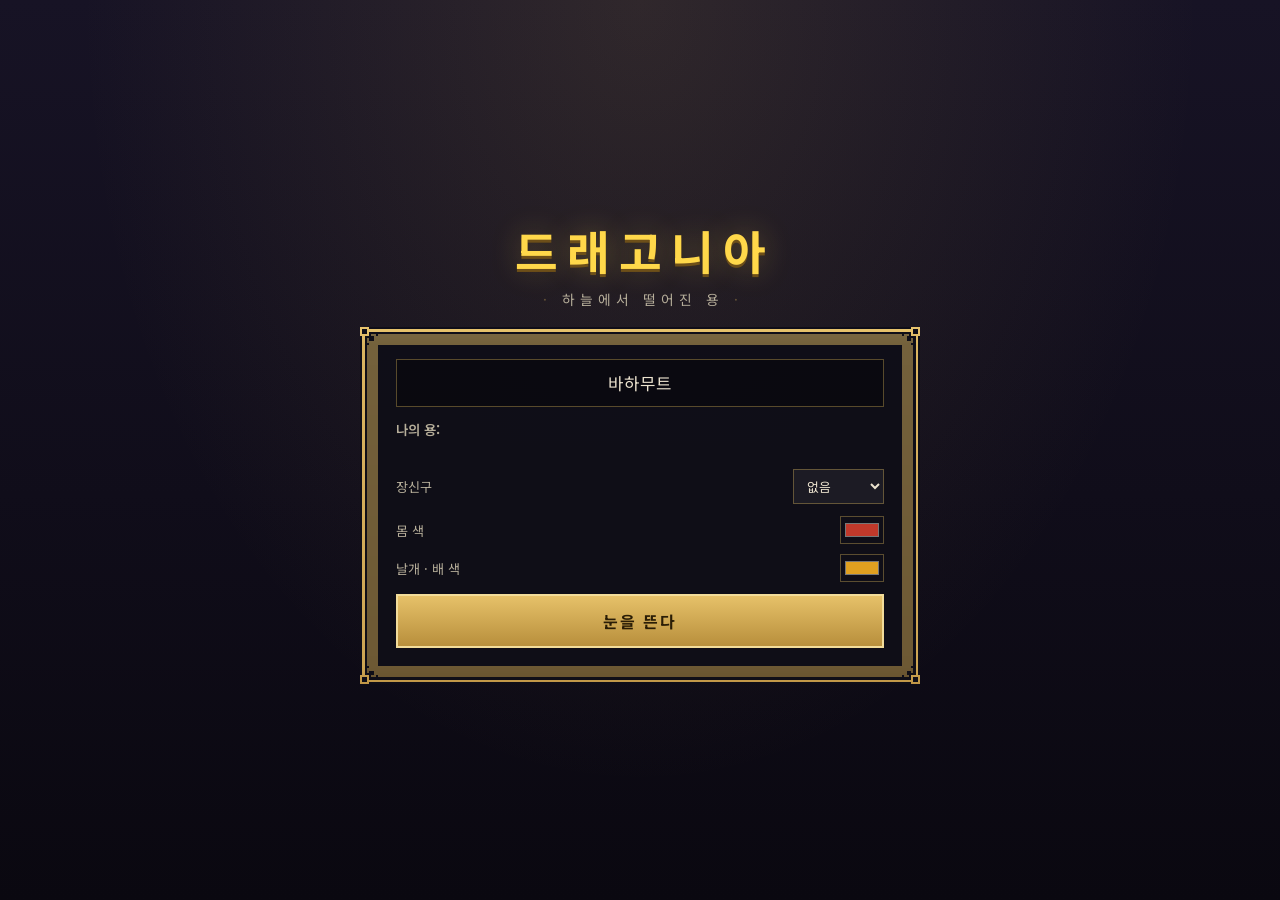
==== index.html @ 6f9293a7 "퀘스트 안내: 배너 · 추적창 · 일지의 대목 목록과 다시 보기 - 이야기가 시작·진행·완료될 때 화면 위쪽에 배너가 뜬다 (새 이야기 / 다음 할 일 / 이야기 완료). 대화나 " ====
<!DOCTYPE html>
<html lang="ko">
<head>
    <meta charset="UTF-8">
    <meta name="viewport" content="width=device-width, initial-scale=1.0, maximum-scale=1.0, user-scalable=no, viewport-fit=cover">
    <meta name="mobile-web-app-capable" content="yes">
    <title>드래고니아: 하늘에서 떨어진 용</title>
    <link rel="preconnect" href="https://fonts.googleapis.com">
    <link href="https://fonts.googleapis.com/css2?family=Fredoka:wght@400;600&family=Noto+Sans+KR:wght@400;700&display=swap" rel="stylesheet">
    <link rel="stylesheet" href="./styles/main.css">
</head>
<body>

    <div id="customizer">
        <h1 class="title-logo">드래고니아</h1>
        <p class="subtitle">하늘에서 떨어진 용</p>

        <div class="card">
            <input type="text" id="c-name" value="바하무트" class="name-input" maxlength="12">

            <div class="look-title">나의 용: <span id="c-look-name"></span></div>
            <div id="c-gallery"></div>

            <div class="row">
                <span>장신구</span>
                <select id="c-acc">
                    <option value="">없음</option><option value="PLUME">붉은 깃털</option><option value="FLOWER">꽃</option><option value="LEAF">나뭇잎</option>
                    <option value="HELM">투구</option><option value="HAT">삿갓</option><option value="CROWN">왕관</option>
                </select>
            </div>

            <div id="c-colors">
            <div class="row"><span>몸 색</span> <input type="color" id="c-body" value="#c0392b"></div>
            
            <div class="row"><span>날개 · 배 색</span> <input type="color" id="c-wing" value="#e0a020"></div>

            </div>

            <button class="start-btn" id="start-btn">눈을 뜬다</button>
            <button class="continue-btn" id="continue-btn" style="display:none;"></button>
        </div>
    </div>

    <canvas id="gameCanvas"></canvas>

    <div id="raid-warning">⚔️ RAID INBOUND ⚔️</div>
    <div id="interact-tip" class="interaction-prompt">💬 Talk (T)</div>

    <div id="ui-layer" style="display:none;">
        <div class="right-column">
            <div class="biome-badge"><span id="biome-text">Wild Forest</span></div>
            <button id="right-collapse-btn" title="오른쪽 접기 (U)">접기 ▶</button>
            <canvas id="minimap" width="168" height="168"></canvas>
            <div id="raid-info"></div>
            <div id="quest-tracker"></div>
            <div id="quest-more"></div>
        </div>

        <div id="boss-bar">
            <div id="boss-name"></div>
            <div class="boss-track"><div id="boss-fill"></div></div>
        </div>

        <!-- 기세: 맞히고 쓰러뜨릴수록 차오르고, 맞으면 꺾인다 (systems/flow.js) -->
        <div id="flow-bar"><div id="flow-fill"></div><span id="flow-label"></span></div>

        <div id="skill-bar">
            <div class="slot el" data-el="FIRE"><span class="slot-key">1</span><span class="slot-name">화염</span></div>
            <div class="slot el" data-el="ICE"><span class="slot-key">2</span><span class="slot-name">냉기</span></div>
            <div class="slot el" data-el="THUNDER"><span class="slot-key">3</span><span class="slot-name">번개</span></div>
            <div class="slot el" data-el="WATER"><span class="slot-key">4</span><span class="slot-name">물</span></div>
            <div class="slot el" data-el="EARTH"><span class="slot-key">5</span><span class="slot-name">땅</span></div>
            <div class="slot el" data-el="GRASS"><span class="slot-key">6</span><span class="slot-name">풀</span></div>
            <div class="slot-gap"></div>
            <div class="slot skill" data-skill="Q"><span class="slot-rank"></span><span class="slot-key">Q</span><span class="slot-name">-</span><div class="slot-cd"></div></div>
            <div class="slot skill" data-skill="F"><span class="slot-rank"></span><span class="slot-key">F</span><span class="slot-name">-</span><div class="slot-cd"></div></div>
            <div class="slot ult" id="ult-slot" style="display:none;"><span class="slot-key">X</span><span class="slot-name">융합 브레스</span><div class="slot-cd"></div></div>
            <div class="slot skill" data-skill="R"><span class="slot-rank"></span><span class="slot-key">R</span><span class="slot-name">-</span><div class="slot-cd"></div></div>
        </div>

        <button id="hud-show-btn">▶ 상태</button>
        <button id="right-show-btn">◀ 지도</button>

        <div class="hud-panel" id="hud-panel">
            <div class="hud-head">
                <canvas class="portrait" id="ui-portrait" width="112" height="112"></canvas>
                <div>
                    <div class="hud-name" id="ui-name">Player</div>
                    <div class="hud-lvl">LVL <span id="ui-lvl">1</span> · <span id="ui-stage">해츨링</span></div>
                    <div class="hud-partner">Partner: <span id="ui-partner">없음</span></div>
                </div>
            </div>

            <div class="stat-group">
                <div class="stat-header"><span>EXP</span> <span id="ui-xp-text">0%</span></div>
                <div class="progress-track"><div id="bar-xp" class="progress-fill xp-bar" style="width:0%"></div></div>
            </div>
            <div class="stat-group">
                <div class="stat-header"><span>HP</span> <span id="ui-hp-text">100</span></div>
                <div class="progress-track"><div id="bar-hp" class="progress-fill hp-bar" style="width:100%"></div></div>
            </div>
            <div class="stat-group">
                <div class="stat-header"><span>HUNGER</span> <span id="ui-hunger-text">100%</span></div>
                <div class="progress-track"><div id="bar-hunger" class="progress-fill hunger-bar" style="width:100%"></div></div>
            </div>

            <div id="buff-row"></div>
            <button id="points-chip" style="display:none;">🌟 성장 포인트 <b id="points-num">0</b></button>
            <div class="inv-row">
                <div class="inv-slot"><span>고기</span> <span id="ui-meat">0</span></div>
                <div class="inv-slot"><span>골드</span> <span id="ui-gold">0</span></div>
                <div class="inv-slot" id="twig-slot"><span>가지</span> <span id="ui-twigs">0</span></div>
            </div>

            <div class="hud-buttons">
                <button id="kids-toggle-btn">가족 (P)</button>
                <button id="hud-collapse-btn">◀ 접기</button>
            </div>
        </div>
    </div>

    <div id="kids-panel" class="panel">
        <div class="panel-head">
            <div class="panel-title">가족</div>
            <button id="kids-close" class="panel-close">닫기 (K)</button>
        </div>
        <div class="kids-meta">최대 <span id="kids-max">6</span>명 · 지금 <span id="kids-count">0</span>명</div>
        <div id="kids-list" class="panel-body"></div>
    </div>

    <div id="journal-panel" class="panel">
        <div class="panel-head">
            <div class="panel-title">모험 일지</div>
            <div id="journal-points"></div>
            <button id="journal-close" class="panel-close">닫기 (J)</button>
        </div>
        <div id="journal-tabs"></div>
        <div id="journal-body" class="panel-body"></div>
        <div id="journal-detail"></div>
    </div>

    <!-- 퀘스트 배너: 새 이야기 · 다음 할 일 · 이야기 완료 (ui/hud.js 의 questBanner) -->
    <div id="quest-banner">
        <div id="qb-kind"></div>
        <div id="qb-title"></div>
        <div id="qb-goal"></div>
    </div>

    <div id="region-banner">
        <div class="region-rule"></div>
        <div id="region-name"></div>
        <div id="region-sub"></div>
        <div class="region-rule"></div>
    </div>

    <div id="fade-screen"><div id="fade-text"></div></div>

    <div id="den-panel" class="panel">
        <div class="panel-head">
            <div class="panel-title">굴 꾸미기</div>
            <button id="den-close" class="panel-close">닫기 (E)</button>
        </div>
        <div class="den-meta"><b id="den-cozy">아늑함 0</b><span id="den-cozy-note"></span></div>
        <div id="den-tabs" class="journal-tabs">
            <button class="journal-tab on" data-tab="have">가진 것</button>
            <button class="journal-tab" data-tab="craft">엮는다</button>
            <button class="journal-tab" data-tab="here">놓아 둔 것</button>
        </div>
        <div id="den-body" class="panel-body"></div>
    </div>

    <div id="den-hint"></div>
    <div id="scene-title"></div>

    <div id="dialogue-overlay">
        <div id="d-header">
            <canvas class="portrait" id="d-portrait" width="160" height="160"></canvas>
            <div id="d-who">
                <div id="d-name">NPC Name</div>
                <div id="d-meta"><span id="d-job"></span><span id="d-tier"></span></div>
                <div id="d-rel"><i id="d-rel-fill"></i></div>
            </div>
        </div>
        <div id="d-text"></div>
        <div id="d-options"></div>
    </div>

    <div id="settings-panel" class="panel">
        <div class="panel-head">
            <div class="panel-title">설정</div>
            <button id="settings-close" class="panel-close">닫기 (Esc)</button>
        </div>
        <div class="panel-body"></div>
    </div>
    <div id="help-chip" style="display:none;">H 도움말</div>
    <div id="help-panel" class="panel">
        <div class="panel-head">
            <div class="panel-title">조작법</div>
            <button id="help-close" class="panel-close">닫기 (H)</button>
        </div>
        <div class="panel-body">
            <div class="help-row"><b>WASD</b><span>이동</span></div>
            <div class="help-row"><b>Shift</b><span>탁 누르면 대시(무적) · 꾹 누르면 달리기</span></div>
            <div class="help-row"><b>마우스</b><span>커서 쪽으로 조준</span></div>
            <div class="help-row"><b>왼클릭</b><span>브레스. 꾹 누르면 연사</span></div>
            <div class="help-row"><b>기세</b><span>맞지 않고 계속 맞히면 차오르고 숨결이 세진다. 아슬아슬하게 대시로 피하면(간발) 크게 차고 세상이 잠깐 느려진다. 빈사의 적은 대시로 뚫으면 끝난다</span></div>
            <div class="help-row"><b>1 ~ 6</b><span>숨결 속성 바꾸기</span></div>
            <div class="help-row"><b>Q F R</b><span>장착한 스킬 (대기 시간만 쓴다)</span></div>
            <div class="help-row"><b>K</b><span>스킬 나무 (장착·강화) · <b class="inline">G</b> 성장 나무 · <b class="inline">X</b> 필살기</span></div>
            <div class="help-row"><b>Space · E</b><span>눈앞의 것과 상호작용. 말 걸기 · 상자 · 열매 · 줍기 · 낚시 · 석비 · 굴</span></div>
            <div class="help-row"><b>C</b><span>고기 먹기 (상호작용과 섞이지 않게 따로 뺐다)</span></div>
            
            <div class="help-row"><b>방향키</b><span>대화 선택지 고르기 (Space 로 결정). 마음을 전하는 것도 대화 안에 있다</span></div>
            <div class="help-row"><b>J</b><span>일지 (퀘스트 · 지도 · 소지품 · 마을 용들 · 기록 · 유물 · 도감)</span></div>
            <div class="help-row"><b>M · I</b><span>세계 지도 · 소지품 (일지의 탭으로 바로 간다)</span></div>
            <div class="help-row"><b>휠</b><span>시점 확대·축소 (<b class="inline">V</b> 로도 넘어간다)</span></div>
            <div class="help-row"><b>Z</b><span>날아오르기 · 내려앉기 (성체부터). 하늘에선 벽도 물도 없지만 배가 빨리 꺼진다</span></div>
            <div class="help-row"><b>P</b><span>가족 · <b class="inline">O</b> 소리 끄기 · <b class="inline">U</b> 좌우 UI 접기 · <b class="inline">Esc</b> 설정 (소리 슬라이더) · 창 닫기</span></div>

            <div class="help-sep">알아 두면 좋은 것</div>
            <div class="help-row"><b>허기</b><span>마나가 아니다. 배가 고프면 느려지기만 한다</span></div>
            <div class="help-row"><b>지도</b><span>가장자리 문을 밟으면 옆 지도로 넘어간다. 물은 못 건넌다</span></div>
            <div class="help-row"><b>일과</b><span>용마다 시간대별로 있는 곳이 다르다. 일지에서 확인한다</span></div>
            <div class="help-row"><b>굴</b><span>내 굴은 [E]로 꾸민다. 아늑할수록 잘 쉰다. 남의 굴도 찾아갈 수 있다</span></div>
            <div class="help-row"><b>유물</b><span>끼운 것만 힘이 된다. 칸은 자랄수록 늘어난다</span></div>
            <div class="help-row"><b>강화</b><span>골드가 아니라 소재로 그론의 모루에서 두드린다</span></div>
            <div class="help-row"><b>성장 포인트</b><span>레벨업마다 2, 승급 시험마다 3. 성장 나무와 스킬 강화에 쓴다</span></div>
            <div class="help-row"><b>스킬</b><span>수련·보스 말고도 혼자 깨우치거나, 둘을 익히면 열리는 것이 있다</span></div>
        </div>
    </div>

    <script type="module" src="./src/main.js"></script>
</body>
</html>
---- styles/main.css ----
/* ==========================================================================
   Dragonia UI
   화면 전체가 한 세계로 보이도록, 색·간격·모서리를 아래 토큰 하나로 맞춘다.
   게임 그림이 따뜻한 픽셀아트라서 UI도 잉크빛 판 + 금색 테두리 + 양피지 글씨로 간다.
   둥근 모서리와 네온 광택은 쓰지 않는다 (픽셀 테두리와 부딪힌다).
   ========================================================================== */

:root {
    /* 판 */
    --ink:        #13121d;
    --ink-solid:  #0e0d16;
    --ink-raise:  rgba(255, 255, 255, 0.055);
    --ink-hover:  rgba(255, 255, 255, 0.11);

    /* 테두리·강조 */
    --gold:       #d8b25a;
    --gold-lit:   #ffd84a;
    --gold-dim:   rgba(216, 178, 90, 0.38);

    /* 글씨 */
    --parch:      #ece3cf;
    --parch-mid:  #b6ae9a;
    --parch-dim:  #857e6e;

    /* 뜻이 있는 색 */
    --hp:         #e0453a;
    --xp:         #b06bff;
    --food:       #f0913c;
    --good:       #7dd36a;
    --bad:        #ff8a7a;
    --cold:       #7fd4ff;

    --font-ko:    'Noto Sans KR', sans-serif;
    --font-num:   'Fredoka', 'Noto Sans KR', sans-serif;
}

* { box-sizing: border-box; }

body {
    margin: 0; padding: 0;
    background-color: #050505;
    overflow: hidden;
    font-family: var(--font-ko);
    color: var(--parch);
    touch-action: none; user-select: none;
}

#gameCanvas { display: block; }

#ui-layer {
    position: absolute; inset: 0;
    pointer-events: none;
}

/* 스크롤바도 같은 색으로 */
::-webkit-scrollbar { width: 8px; height: 8px; }
::-webkit-scrollbar-track { background: rgba(0, 0, 0, 0.35); }
::-webkit-scrollbar-thumb { background: var(--gold-dim); }
::-webkit-scrollbar-thumb:hover { background: var(--gold); }

/* ==========================================================================
   공통 부품
   ========================================================================== */

/* 픽셀 금테 (Kenney Fantasy UI Borders, CC0) */
.hud-panel, #kids-panel, #journal-panel, #den-panel, #help-panel, #settings-panel, .card, #dialogue-overlay {
    border: 18px solid transparent;
    border-image: url('../assets/ui/frame.png') 32 / 18px stretch;
    image-rendering: pixelated;
    border-radius: 0;
    background-color: rgba(16, 15, 24, 0.985);   /* 판이 커진 뒤로는 거의 불투명해야 글이 읽힌다 */
}

/* 판 공통: 일지 · 가족 · 도움말.
   알림(190)·대화창(200)보다 위에 둔다. 창을 연 건 분명한 의사표시니 가리면 안 된다 */
.panel {
    position: absolute; z-index: 220;
    display: none; flex-direction: column;
    pointer-events: auto;
    font-family: var(--font-ko);
    color: var(--parch);
    padding: 4px 10px 10px;
}
.panel-head {
    display: flex; align-items: center; justify-content: space-between;
    gap: 12px; padding-bottom: 7px; margin-bottom: 8px;
    border-bottom: 1px solid var(--gold-dim);
}
.panel-title {
    color: var(--gold-lit); font-weight: 700; font-size: 0.95rem; letter-spacing: 0.5px;
}
.panel-close {
    background: var(--ink-raise); border: 1px solid var(--gold-dim); color: var(--parch-mid);
    font-family: var(--font-ko); font-size: 0.72rem; padding: 4px 9px; cursor: pointer;
}
.panel-close:hover { background: var(--ink-hover); color: var(--parch); border-color: var(--gold); }
.panel-body { flex: 1; min-height: 0; overflow-y: auto; padding-right: 5px; }

/* 목록 한 줄 (이름 ......... 값) */
.journal-title {
    color: var(--gold-lit); font-weight: 700; font-size: 0.86rem;
    border-bottom: 1px solid var(--gold-dim); padding-bottom: 3px; margin: 14px 0 6px;
}
.journal-title:first-child { margin-top: 0; }
.journal-row {
    display: flex; justify-content: space-between; gap: 12px;
    font-size: 0.78rem; padding: 3px 0; line-height: 1.4;
}
.journal-row span:last-child { color: var(--parch-mid); text-align: right; }
.journal-row.dim { opacity: 0.42; }

/* 소리 탭의 음량 손잡이. 둥근 손잡이 대신 금색 쐐기를 쓴다 (판의 금테와 같은 결) */
.journal-slider { display: flex; align-items: center; gap: 9px; }
.journal-slider input[type="range"] {
    -webkit-appearance: none; appearance: none;
    width: 132px; height: 5px; margin: 0;
    background: var(--ink-raise); border: 1px solid var(--gold-dim); cursor: pointer;
}
.journal-slider input[type="range"]::-webkit-slider-thumb {
    -webkit-appearance: none; width: 9px; height: 15px;
    background: var(--gold); border: 1px solid var(--ink-solid);
}
.journal-slider input[type="range"]::-moz-range-thumb {
    width: 9px; height: 15px; border-radius: 0;
    background: var(--gold); border: 1px solid var(--ink-solid);
}
.journal-slider i {
    font-style: normal; font-family: var(--font-num); font-size: 0.72rem;
    color: var(--parch-mid); width: 24px; text-align: right;
}

/* ==========================================================================
   HUD (왼쪽 위)
   ========================================================================== */
.hud-panel {
    position: absolute; top: 18px; left: 18px; width: 248px;
    padding: 4px 10px 8px;
    pointer-events: auto;
}
.hud-collapsed, .right-column.hud-collapsed { display: none !important; }

#hud-show-btn {
    position: absolute; top: 18px; left: 18px; z-index: 50; display: none;
    padding: 6px 12px; cursor: pointer; pointer-events: auto;
    background: rgba(14, 13, 22, 0.86); border: 1px solid var(--gold);
    color: var(--parch); font-family: var(--font-ko); font-size: 0.75rem;
}
#hud-show-btn:hover { background: rgba(216, 178, 90, 0.22); }
#right-show-btn {
    position: absolute; top: 18px; right: 18px; z-index: 50; display: none;
    padding: 6px 12px; cursor: pointer; pointer-events: auto;
    background: rgba(14, 13, 22, 0.86); border: 1px solid var(--gold);
    color: var(--parch); font-family: var(--font-ko); font-size: 0.75rem;
}
#right-collapse-btn {
    align-self: flex-end; margin-top: -4px; padding: 3px 9px; cursor: pointer; pointer-events: auto;
    background: rgba(14, 13, 22, 0.7); border: 1px solid var(--gold-dim);
    color: var(--parch-dim); font-family: var(--font-ko); font-size: 0.66rem;
}
#right-collapse-btn:hover { color: var(--parch); border-color: var(--gold); }

.hud-head {
    display: flex; align-items: center; gap: 10px;
    padding-bottom: 8px; margin-bottom: 9px;
    border-bottom: 1px solid var(--gold-dim);
}
.hud-name { font-weight: 700; font-size: 1rem; color: var(--parch); line-height: 1.2; }
.hud-lvl { font-size: 0.74rem; color: var(--gold-lit); margin-top: 2px; }
.hud-partner { font-size: 0.68rem; color: var(--parch-dim); margin-top: 1px; }

.portrait {
    width: 52px; height: 52px; flex: none;
    background: radial-gradient(circle at 50% 40%, #2e3350, #12141f);
    border: 2px solid var(--gold); image-rendering: auto;
}

/* 막대 */
.stat-group { margin-bottom: 7px; }
.stat-header {
    display: flex; justify-content: space-between; align-items: baseline;
    font-size: 0.66rem; color: var(--parch-dim); margin-bottom: 3px;
    letter-spacing: 1.2px; font-family: var(--font-num);
}
.stat-header span:last-child { color: var(--parch); font-size: 0.72rem; }
.progress-track {
    width: 100%; height: 9px;
    background: rgba(0, 0, 0, 0.55);
    border: 1px solid rgba(0, 0, 0, 0.6);
    overflow: hidden;
}
.progress-fill { height: 100%; transition: width 0.25s ease-out; }
.xp-bar     { background: linear-gradient(180deg, #c98bff, var(--xp)); }
.hp-bar     { background: linear-gradient(180deg, #ff6b5e, var(--hp)); }
.hunger-bar { background: linear-gradient(180deg, #ffb35c, var(--food)); }

/* 걸려 있는 효과 */
#buff-row { display: flex; flex-wrap: wrap; gap: 4px; margin: 8px 0 7px; }
#buff-row:empty { display: none; }
.buff {
    font-size: 0.66rem; padding: 2px 7px;
    background: rgba(255, 216, 74, 0.14); border: 1px solid rgba(255, 216, 74, 0.45);
    color: #ffe9a0;
}
.buff.bad { background: rgba(255, 138, 122, 0.12); border-color: rgba(255, 138, 122, 0.45); color: var(--bad); }

/* 가진 것 */
.inv-row { display: grid; grid-template-columns: repeat(3, 1fr); gap: 5px; margin-bottom: 8px; }
.inv-slot {
    display: flex; align-items: baseline; justify-content: center; gap: 5px;
    min-width: 0; white-space: nowrap;
    background: var(--ink-raise); border: 1px solid var(--gold-dim);
    padding: 5px 4px; font-size: 0.7rem; color: var(--parch-mid);
}
.inv-slot span:last-child { font-family: var(--font-num); font-weight: 600; font-size: 0.82rem; color: var(--parch); }
#ui-meat { color: var(--food) !important; }
#ui-gold { color: var(--gold-lit) !important; }

.hud-buttons { display: flex; gap: 5px; }
.hud-buttons button {
    flex: 1; padding: 6px 0; cursor: pointer;
    background: var(--ink-raise); border: 1px solid var(--gold-dim);
    color: var(--parch-mid); font-family: var(--font-ko); font-size: 0.72rem;
}
.hud-buttons button:hover { background: var(--ink-hover); color: var(--parch); border-color: var(--gold); }

/* ==========================================================================
   오른쪽 기둥: 지역 · 미니맵 · 습격 · 퀘스트 추적
   ========================================================================== */
.right-column {
    position: absolute; top: 20px; right: 20px; width: 232px;
    display: flex; flex-direction: column; align-items: stretch; gap: 7px;
}
.biome-badge {
    background: rgba(14, 13, 22, 0.86);
    border-left: 3px solid var(--good);
    padding: 6px 11px 7px; pointer-events: auto; text-align: right;
}
.biome-badge b { display: block; color: var(--parch); font-weight: 600; font-size: 0.8rem; }
.biome-badge i { display: block; font-style: normal; color: var(--parch-dim); font-size: 0.7rem; margin-top: 1px; }
#minimap {
    width: 100%; aspect-ratio: 1; height: auto; image-rendering: pixelated;
    border: 2px solid var(--gold); background: #0c1020;
    box-shadow: 0 4px 14px rgba(0, 0, 0, 0.5);
}
#raid-info {
    background: rgba(14, 13, 22, 0.86); border-left: 3px solid var(--parch-dim);
    color: var(--parch-mid); font-size: 0.72rem; padding: 5px 10px; text-align: right;
}
#raid-info:empty { display: none; }
#raid-info.active { color: #fff; background: rgba(150, 32, 32, 0.9); border-left-color: var(--hp); font-weight: 700; }

#quest-tracker { display: flex; flex-direction: column; gap: 5px; }
.quest-line {
    background: rgba(14, 13, 22, 0.9); border-left: 3px solid var(--gold-lit); border-top: 1px solid var(--gold-dim);
    color: var(--parch-mid); padding: 7px 10px 8px; font-size: 0.72rem; line-height: 1.4; min-width: 200px;
}
.quest-line .ql-kind { display: block; font-size: 0.62rem; letter-spacing: 2px; color: var(--gold); margin-bottom: 2px; }
.quest-line b { display: block; color: var(--gold-lit); font-size: 0.82rem; margin-bottom: 3px; }
.quest-line i { display: block; font-style: normal; color: var(--parch); font-size: 0.74rem; margin-bottom: 3px; }
.quest-line .ql-where { display: block; color: var(--parch-mid); font-size: 0.7rem; }
.quest-line .ql-where::before { content: '📍 '; }
.quest-line .ql-prog { display: block; color: var(--parch-dim); font-size: 0.68rem; font-family: var(--font-num); }
.quest-line.complete { border-left-color: var(--good); }
.quest-line.complete b, .quest-line.complete .ql-kind { color: var(--good); }
.quest-line.flash { animation: ql-flash 1.6s ease-out; }
@keyframes ql-flash { 0% { background: rgba(255, 216, 74, 0.45); } 100% { background: rgba(14, 13, 22, 0.9); } }
#quest-more { color: var(--parch-dim); font-size: 0.68rem; text-align: right; text-shadow: 0 1px 3px #000; }
#quest-more:empty { display: none; }

/* ==========================================================================
   보스 체력 · 스킬 칸 · 알림
   ========================================================================== */
#boss-bar {
    position: absolute; top: 20px; left: 50%; transform: translateX(-50%);
    width: min(500px, 42vw); display: none; text-align: center;
}
#boss-name {
    color: var(--parch); font-weight: 700; letter-spacing: 1px;
    text-shadow: 0 2px 6px #000; margin-bottom: 5px; font-size: 0.92rem;
}
.boss-track { height: 13px; background: rgba(0, 0, 0, 0.7); border: 2px solid var(--gold); overflow: hidden; }
#boss-fill { height: 100%; width: 100%; background: linear-gradient(180deg, #ff6b5e, #8a1220); transition: width 0.15s; }

/* 기세 게이지: 기술 칸 바로 위의 가는 띠. 차 있을 때만 보인다 */
#flow-bar {
    position: absolute; bottom: 86px; left: 50%; transform: translateX(-50%);
    width: 300px; height: 9px; background: rgba(14, 13, 22, 0.85); border: 1px solid #4b3f26;
    opacity: 0; transition: opacity 0.3s;
}
#flow-bar.on { opacity: 1; }
#flow-bar::before, #flow-bar::after { content: ''; position: absolute; top: 0; bottom: 0; width: 1px; background: rgba(255, 233, 160, 0.45); z-index: 1; }
#flow-bar::before { left: 30%; }
#flow-bar::after { left: 60%; }
#flow-fill { height: 100%; width: 0; background: #ffd07a; transition: width 0.12s, background 0.2s; }
#flow-label {
    position: absolute; left: 50%; bottom: 11px; transform: translateX(-50%); white-space: nowrap;
    font-size: 0.68rem; letter-spacing: 0.08em; color: var(--parch); text-shadow: 0 1px 2px #000;
}
body.touch #flow-bar { bottom: auto; top: 40px; width: 200px; }
body.cutscene #flow-bar { display: none; }

#skill-bar {
    position: absolute; bottom: 20px; left: 50%; transform: translateX(-50%);
    display: flex; gap: 6px; align-items: flex-end;
}
.slot {
    position: relative; width: 62px; height: 58px; overflow: hidden;
    background: rgba(14, 13, 22, 0.9); border: 2px solid #4b3f26;
    display: flex; flex-direction: column; align-items: center; justify-content: center; gap: 2px;
    color: var(--parch-mid); transition: border-color 0.12s, transform 0.12s;
}
.slot-key {
    font-family: var(--font-num); font-weight: 600; font-size: 1rem; line-height: 1;
    color: var(--parch);
}
.slot-name { font-size: 0.6rem; white-space: nowrap; max-width: 58px; overflow: hidden; text-overflow: ellipsis; }
.slot.locked { opacity: 0.5; filter: grayscale(0.85); }
/* 새 마을에서 받는 숨결은 받기 전까지 칸이 보이지 않는다 */
.slot.el.locked[data-el="WATER"], .slot.el.locked[data-el="EARTH"], .slot.el.locked[data-el="GRASS"] { display: none; }
.slot.active { border-color: var(--gold-lit); transform: translateY(-4px); }
.slot.active .slot-key, .slot.active .slot-name { color: var(--gold-lit); }
.slot[data-el="FIRE"].active   { border-color: #ff9a3c; }
.slot[data-el="FIRE"].active .slot-key, .slot[data-el="FIRE"].active .slot-name { color: #ffb96e; }
.slot[data-el="ICE"].active    { border-color: var(--cold); }
.slot[data-el="ICE"].active .slot-key, .slot[data-el="ICE"].active .slot-name { color: var(--cold); }
.slot[data-el="THUNDER"].active { border-color: #ffe27a; }
.slot-gap { width: 12px; }
.slot-cd { position: absolute; left: 0; bottom: 0; width: 100%; height: 0; background: rgba(0, 0, 0, 0.72); }
.slot.ult { border-color: #8a5fbf; order: 9; }
.slot.ult.ready { border-color: #e0b0ff; animation: ult-pulse 0.9s infinite alternate; }
@keyframes ult-pulse { from { transform: translateY(0); } to { transform: translateY(-4px); } }

/* 알림: 화면 위 가운데. 대화창(아래)과도 스킬 칸과도 겹치지 않는다 */
#toast-box {
    position: fixed; top: 70px; left: 50%; transform: translateX(-50%);
    display: flex; flex-direction: column; align-items: center; gap: 5px;
    pointer-events: none; z-index: 190; width: min(560px, 74vw);
}
.toast {
    background: rgba(14, 13, 22, 0.94); color: #ffe9a0;
    border: 1px solid var(--gold); border-left-width: 3px;
    padding: 7px 14px; font-weight: 500; font-size: 0.82rem; line-height: 1.4;
    animation: toast-fade 3.4s forwards; max-width: 100%; text-align: center;
}
@keyframes toast-fade {
    0%   { opacity: 0; transform: translateY(-10px); }
    8%   { opacity: 1; transform: translateY(0); }
    85%  { opacity: 1; }
    100% { opacity: 0; transform: translateY(-6px); }
}

#raid-warning {
    position: absolute; top: 18%; left: 50%; transform: translate(-50%, -50%);
    color: #ff5a4d; font-size: 2.6rem; font-weight: 900; letter-spacing: 6px;
    text-shadow: 0 0 24px rgba(255, 0, 0, 0.7), 0 3px 0 #2a0000;
    display: none; animation: shake 0.5s infinite;
    text-align: center; width: 100%; z-index: 20;
}
@keyframes shake {
    0%   { transform: translate(-51.5%, -50%); }
    50%  { transform: translate(-48.5%, -50%); }
    100% { transform: translate(-51.5%, -50%); }
}

.interaction-prompt {
    position: absolute; background: rgba(14, 13, 22, 0.88); color: var(--gold-lit);
    padding: 4px 9px; font-size: 0.7rem; border: 1px solid var(--gold);
    pointer-events: none; transform: translate(-50%, -100%);
    white-space: nowrap; display: none; z-index: 150;
}

/* ==========================================================================
   대화창
   ========================================================================== */
#dialogue-overlay {
    position: absolute; bottom: 0; left: 0; width: 100%;
    height: auto; max-height: 62vh;
    padding: 6px 8% 12px;
    display: none; flex-direction: column;
    z-index: 200; pointer-events: auto;
    animation: slideUp 0.22s ease-out;
    overflow-y: auto;
}
@keyframes slideUp { from { transform: translateY(100%); } to { transform: translateY(0); } }

#d-header { display: flex; align-items: center; gap: 14px; margin-bottom: 9px; flex: none; }
#d-text, #d-options { flex: none; }   /* 판이 낮아도 글이 눌려 선택지와 겹치지 않는다. 넘치면 판이 스크롤된다 */
#d-portrait.portrait {
    width: 84px; height: 84px; flex: none;
    background: rgba(0, 0, 0, 0.35); border: 1px solid var(--gold-dim);
}
#d-who { display: flex; flex-direction: column; gap: 3px; min-width: 0; }
#d-name {
    color: var(--gold-lit); font-size: 1.18rem; font-weight: 700; letter-spacing: 0.3px;
}
#d-meta { display: flex; gap: 8px; font-size: 0.72rem; color: var(--parch-dim); }
#d-meta #d-tier { color: var(--parch-mid); }
/* 사이가 얼마나 깊은지 한 줄로. 숫자를 보여 주는 대신 눈으로 보이게 */
#d-rel { width: 168px; height: 5px; background: rgba(0, 0, 0, 0.5); border: 1px solid var(--gold-dim); display: none; }
#d-rel.show { display: block; }
#d-rel i { display: block; height: 100%; background: linear-gradient(90deg, #d86a8a, #ff9ab4); }
#d-text {
    color: var(--parch); font-size: 1rem; line-height: 1.62;
    margin-bottom: 11px; min-height: 2.9em; white-space: pre-wrap;
}
/* 세로로 한 줄씩. 방향키로 오르내리고 [Space] 로 고른다 (번호는 붙이지 않는다) */
#d-options {
    display: flex; flex-direction: column; gap: 4px;
    width: min(680px, 100%);
}
.d-btn {
    position: relative;
    background: var(--ink-raise); color: var(--parch);
    border: 1px solid var(--gold-dim); border-left: 3px solid transparent;
    padding: 8px 12px 8px 28px; cursor: pointer; font-size: 0.88rem; text-align: left;
    font-family: var(--font-ko); line-height: 1.35;
    transition: background 0.1s, border-color 0.1s;
}
.d-btn::before {
    content: '▶'; position: absolute; left: 10px; top: 50%; transform: translateY(-50%);
    color: var(--gold-lit); font-size: 0.7rem; opacity: 0;
}
.d-btn.selected {
    background: rgba(255, 216, 74, 0.16); border-color: var(--gold);
    border-left-color: var(--gold-lit); color: #fff;
}
.d-btn.selected::before { opacity: 1; }

/* ==========================================================================
   모험 일지
   ========================================================================== */
/* 가운데에 뜨는 판은 모두 같은 크기다. 창마다 크기가 달라 열 때마다
   눈이 다시 자리를 잡아야 하던 것을, 제일 큰 스킬 나무에 맞춰 통일했다 */
#journal-panel, #help-panel, #den-panel, #kids-panel, #settings-panel {
    top: 50%; left: 50%; bottom: auto; right: auto;
    transform: translate(-50%, -50%);
    width: min(1040px, 95vw);
    height: min(760px, 88vh);
    max-height: 88vh;
}
/* 판 안쪽 내용은 위에서부터 채우고, 넘치면 그 안에서만 구른다 */
#journal-panel .panel-body, #help-panel .panel-body,
#den-panel .panel-body, #kids-panel .panel-body {
    flex: 1 1 auto; overflow-y: auto; min-height: 0;
}
/* 나무(성장·스킬)만 판 전체를 쓴다. 나머지 글줄은 가운데로 모아
   1040px 폭에 한 줄씩 늘어져 읽기 힘들어지는 것을 막는다 */
#journal-panel:not(.wide) .panel-body,
#den-panel .panel-body, #kids-panel .panel-body {
    width: min(760px, 100%); margin: 0 auto;
}
#help-panel .panel-body { width: min(860px, 100%); margin: 0 auto; }
#settings-panel .panel-body { width: min(520px, 100%); margin: 0 auto; }
#settings-panel .journal-row { padding: 7px 0; font-size: 0.86rem; align-items: center; }
#settings-panel .journal-slider input[type="range"] { width: 200px; }
.settings-btn { padding: 5px 12px; cursor: pointer; background: var(--ink-raise); border: 1px solid var(--gold-dim); color: var(--parch); font-family: var(--font-ko); font-size: 0.78rem; }
.settings-btn:hover { background: var(--ink-hover); border-color: var(--gold); }
.settings-note { margin-top: 18px; color: var(--parch-dim); font-size: 0.74rem; line-height: 1.5; white-space: pre-line; }
#help-panel .panel-body { columns: 2; column-gap: 34px; }
#help-panel .help-row, #help-panel .help-sep { break-inside: avoid; }
#journal-tabs { display: flex; gap: 4px; margin-bottom: 9px; }
.journal-tab {
    /* 탭이 여덟 칸이라 좁다. 글자는 한 줄로 두고 칸만 줄어들게 한다 */
    flex: 1; min-width: 0; white-space: nowrap; letter-spacing: -0.3px;
    padding: 6px 2px; cursor: pointer; font-size: 0.74rem;
    font-family: var(--font-ko); color: var(--parch-dim);
    background: var(--ink-raise); border: 1px solid var(--gold-dim);
}
.journal-tab:hover { background: var(--ink-hover); color: var(--parch); }
.journal-tab.on { color: #1a1206; background: var(--gold); border-color: var(--gold-lit); font-weight: 700; }

/* 퀘스트 로그 */
.q-empty { color: var(--parch-dim); font-size: 0.8rem; padding: 22px 4px; text-align: center; line-height: 1.6; }
.q-item { border-left: 3px solid var(--gold-lit); background: var(--ink-raise); margin-bottom: 4px; }
.q-item.ready    { border-left-color: var(--good); }
.q-item.done     { border-left-color: #4e5560; opacity: 0.5; }
.q-item.upcoming { border-left-color: #3b414c; opacity: 0.5; }
.q-head {
    display: flex; align-items: baseline; gap: 8px; width: 100%; text-align: left; cursor: pointer;
    background: none; border: 0; color: var(--parch); padding: 8px 10px;
    font-family: var(--font-ko); font-size: 0.82rem;
}
.q-item.upcoming .q-head { cursor: default; }
.q-head:hover { background: var(--ink-hover); }
.q-mark { color: var(--gold-lit); width: 11px; flex: none; }
.q-item.ready .q-mark { color: var(--good); }
.q-title { flex: 1; font-weight: 700; }
.q-prog { color: var(--parch-mid); font-size: 0.72rem; flex: none; font-family: var(--font-num); }
.q-body { padding: 0 12px 10px 24px; font-size: 0.76rem; color: var(--parch-mid); }
.q-item.upcoming .q-body { color: var(--parch-dim); padding-top: 0; }
.q-summary {
    color: var(--parch); line-height: 1.6; margin: 4px 0 9px;
    padding-left: 9px; border-left: 2px solid var(--gold-dim);
}
.q-line { display: flex; gap: 9px; margin: 4px 0; line-height: 1.5; }
.q-line b { color: var(--gold-lit); flex: none; min-width: 60px; font-weight: 400; }
.q-track {
    margin-top: 10px; padding: 6px 11px; cursor: pointer; font-size: 0.73rem;
    font-family: var(--font-ko); color: var(--parch-mid);
    background: var(--ink-raise); border: 1px solid var(--gold-dim);
}
.q-track:hover { background: var(--ink-hover); color: var(--parch); }
.q-track.on { background: rgba(255, 216, 74, 0.18); border-color: var(--gold); color: var(--gold-lit); }

/* 일지의 대목 목록: 지나온 대목은 ✔, 지금 대목은 ▸ */
.q-steps { margin: 6px 0 4px; }
.q-step { display: flex; gap: 8px; align-items: flex-start; padding: 3px 0; line-height: 1.5; color: var(--parch-dim); }
.q-step .q-step-mark { flex: none; width: 12px; color: var(--parch-dim); }
.q-step.done { color: var(--parch-mid); } .q-step.done .q-step-mark { color: var(--good); }
.q-step.now { color: var(--parch); } .q-step.now .q-step-mark { color: var(--gold-lit); }
.q-step .q-replay {
    flex: none; margin-left: auto; padding: 1px 7px; cursor: pointer; font-size: 0.68rem; font-family: var(--font-ko);
    color: var(--parch-mid); background: var(--ink-raise); border: 1px solid var(--gold-dim);
}
.q-step .q-replay:hover { color: var(--parch); background: var(--ink-hover); }
.q-done-text { color: var(--parch-mid); font-style: italic; line-height: 1.55; margin: 4px 0 6px; padding-left: 9px; border-left: 2px solid #4e5560; }

/* 유물 장착 */
.relic-note { color: var(--parch-dim); font-size: 0.72rem; line-height: 1.55; margin: 0 0 8px; }
.relic-slots { display: flex; gap: 5px; margin-bottom: 4px; }
.relic-slot {
    flex: 1; text-align: center; padding: 11px 4px; font-size: 0.73rem; color: var(--parch-dim);
    border: 1px dashed var(--gold-dim); background: rgba(255, 255, 255, 0.025);
}
.relic-slot.filled {
    color: var(--gold-lit); border-style: solid; border-color: var(--gold);
    background: rgba(255, 216, 74, 0.13); cursor: pointer; font-weight: 600;
}
.relic-slot.filled:hover { background: rgba(255, 216, 74, 0.22); }
.relic-row {
    display: flex; align-items: baseline; gap: 9px; width: 100%; text-align: left; cursor: pointer;
    background: var(--ink-raise); border: 0; border-left: 3px solid transparent; color: var(--parch);
    padding: 7px 10px; margin-bottom: 3px; font-family: var(--font-ko); font-size: 0.78rem;
}
.relic-row:hover { background: var(--ink-hover); }
.relic-row.on { border-left-color: var(--gold-lit); background: rgba(255, 216, 74, 0.1); }
.relic-row b { flex: none; min-width: 104px; font-weight: 600; }
.relic-row i { flex: 1; font-style: normal; color: var(--parch-mid); font-size: 0.72rem; }
.relic-row em { flex: none; font-style: normal; font-size: 0.69rem; color: var(--parch-dim); }
.relic-row.on em { color: var(--gold-lit); }

/* ==========================================================================
   가족 패널
   ========================================================================== */

.kids-meta { font-size: 0.72rem; color: var(--parch-dim); margin-bottom: 7px; }
.kids-empty { color: var(--parch-dim); font-size: 0.78rem; line-height: 1.7; padding: 14px 4px; text-align: center; }
.kid-row {
    display: flex; align-items: center; justify-content: space-between; gap: 8px;
    padding: 7px 9px; background: var(--ink-raise); margin-bottom: 4px; font-size: 0.82rem;
    border-left: 2px solid var(--gold-dim);
}
.kid-stage { font-size: 0.72rem; color: var(--parch-dim); }
.kid-heart { color: #ff7aa8; margin-left: 4px; }
.kid-actions { display: flex; align-items: center; gap: 5px; }
.kid-btn {
    background: var(--ink-raise); color: var(--parch-mid); border: 1px solid var(--gold-dim);
    font-size: 0.7rem; padding: 4px 8px; cursor: pointer; font-family: var(--font-ko);
}
.kid-btn:hover { background: var(--ink-hover); color: var(--parch); border-color: var(--gold); }

/* ==========================================================================
   도움말
   ========================================================================== */
#help-chip {
    position: absolute; bottom: 18px; left: 18px; z-index: 40;
    color: var(--parch-mid); font-size: 0.73rem;
    background: rgba(14, 13, 22, 0.8); border: 1px solid var(--gold-dim);
    padding: 5px 11px; font-family: var(--font-ko);
}

.help-row {
    display: grid; grid-template-columns: 74px 1fr; gap: 10px;
    font-size: 0.77rem; line-height: 1.5; padding: 3px 0;
    color: var(--parch-mid);
}
.help-row > b {
    color: var(--gold-lit); font-family: var(--font-num); font-weight: 600;
    font-size: 0.78rem; text-align: right;
}
.help-row b.inline { color: var(--gold-lit); font-family: var(--font-num); text-align: left; }
.help-sep {
    margin-top: 11px; padding-top: 8px; border-top: 1px solid var(--gold-dim);
    color: var(--gold-lit); font-weight: 700; font-size: 0.8rem; margin-bottom: 4px;
}
.controls-hint { display: none; }

/* ==========================================================================
   시작 화면
   ========================================================================== */
#customizer {
    position: absolute; inset: 0;
    background:
        radial-gradient(ellipse at 50% 0%, rgba(216, 178, 90, 0.13), transparent 62%),
        linear-gradient(180deg, #171325 0%, #100d1a 55%, #0a0810 100%);
    display: flex; flex-direction: column; align-items: center; justify-content: center;
    pointer-events: auto; z-index: 100;
}
.title-logo {
    font-family: var(--font-ko); font-size: 2.9rem; font-weight: 700;
    letter-spacing: 9px; text-indent: 9px; margin: 0 0 6px;
    color: var(--gold-lit);
    text-shadow: 0 3px 0 #6d4f19, 0 0 30px rgba(255, 216, 74, 0.32);
}
.subtitle {
    color: var(--parch-mid); margin: 0 0 18px;
    font-size: 0.86rem; letter-spacing: 5px; text-indent: 5px;
}
.subtitle::before, .subtitle::after { content: '·'; color: var(--gold-dim); margin: 0 10px; }
.card {
    width: min(560px, 92vw); max-height: 88vh; overflow-y: auto;
    padding: 14px 18px 18px;
    display: flex; flex-direction: column; gap: 12px;
}
.card .row {
    display: flex; justify-content: space-between; align-items: center;
    color: var(--parch-mid); font-size: 0.82rem;
}
.card select {
    background: var(--ink-raise); color: var(--parch); border: 1px solid var(--gold-dim);
    padding: 6px 9px; font-family: var(--font-ko); font-size: 0.8rem;
}
.card input[type="color"] {
    background: none; border: 1px solid var(--gold-dim); width: 44px; height: 28px;
    cursor: pointer; padding: 2px;
}
.name-input {
    padding: 11px; border: 1px solid var(--gold-dim); background: rgba(0, 0, 0, 0.35);
    color: var(--parch); font-size: 1.05rem; text-align: center;
    font-family: var(--font-ko); letter-spacing: 1px;
}
.name-input:focus { outline: none; border-color: var(--gold-lit); }
.look-title { color: var(--parch-mid); font-weight: 600; font-size: 0.84rem; }
#c-look-name { color: var(--gold-lit); }
#c-gallery {
    display: grid; grid-template-columns: repeat(auto-fill, minmax(62px, 1fr));
    gap: 5px; max-height: 236px; overflow-y: auto; padding: 3px;
    -webkit-mask-image: linear-gradient(180deg, #000 0, #000 88%, transparent 100%);
    mask-image: linear-gradient(180deg, #000 0, #000 88%, transparent 100%);
}
#c-gallery canvas {
    width: 100%; aspect-ratio: 1; image-rendering: pixelated;
    background: rgba(255, 255, 255, 0.04); border: 2px solid transparent; cursor: pointer;
}
#c-gallery canvas:hover { border-color: var(--gold-dim); }
#c-gallery canvas.selected { border-color: var(--gold-lit); background: rgba(255, 216, 74, 0.16); }
#c-colors { display: flex; flex-direction: column; gap: 10px; }

button.start-btn, .continue-btn {
    padding: 13px; cursor: pointer; font-weight: 700;
    font-family: var(--font-ko); font-size: 1rem; letter-spacing: 2px;
    background: linear-gradient(180deg, #e6c169, #b88f3c);
    color: #2a1d06; border: 2px solid #f2dc9a;
    transition: filter 0.15s, transform 0.12s;
}
button.start-btn:hover { filter: brightness(1.1); transform: translateY(-1px); }
.continue-btn {
    background: var(--ink-raise); color: var(--parch); border: 2px solid var(--gold-dim);
    font-size: 0.88rem; letter-spacing: 1px; padding: 11px;
}
.continue-btn:hover { background: var(--ink-hover); border-color: var(--gold); }

/* ==========================================================================
   화면 전환
   ========================================================================== */
#fade-screen {
    position: absolute; inset: 0; background: #05060c; opacity: 0;
    pointer-events: none; z-index: 300;
    display: flex; align-items: center; justify-content: center; transition: opacity 0.9s ease;
}
#fade-screen.on { opacity: 1; pointer-events: auto; }
#fade-text { color: var(--gold-lit); font-size: 1.5rem; letter-spacing: 6px; }

/* ==========================================================================
   모바일(터치)
   ========================================================================== */
#touch-layer {
    position: fixed; inset: 0; pointer-events: none; z-index: 120; display: none;
    user-select: none; -webkit-user-select: none; touch-action: none;
    /* 버튼 한 단위. 짧은 변의 11%, 38~60px (ui/touch.js 가 이 변수로 자리를 잡는다) */
    --u: clamp(38px, 11vmin, 60px);
}
body.touch.playing #touch-layer { display: block; }   /* 시작 화면에서는 안 보인다 */
#stick-base {
    position: absolute; left: 16px; bottom: 18px; border-radius: 50%;
    width: calc(3.4 * var(--u)); height: calc(3.4 * var(--u));
    background: rgba(255, 255, 255, 0.07); border: 2px solid rgba(255, 255, 255, 0.22);
    pointer-events: auto; display: flex; align-items: center; justify-content: center;
}
#stick-knob {
    width: calc(1.4 * var(--u)); height: calc(1.4 * var(--u)); border-radius: 50%;
    background: rgba(255, 216, 74, 0.5); border: 2px solid rgba(255, 255, 255, 0.55);
}
.touch-btn {
    position: absolute; border-radius: 50%;
    background: rgba(14, 13, 22, 0.6); border: 2px solid rgba(216, 178, 90, 0.8);
    color: var(--parch); text-align: center; font-weight: 700;
    font-family: var(--font-ko); font-size: 0.78rem; pointer-events: auto;
}
.touch-btn.big { font-size: 0.95rem; background: rgba(120, 40, 20, 0.45); border-color: rgba(255, 170, 80, 0.9); }
.touch-btn.down { background: rgba(255, 216, 74, 0.42); color: #2a1d06; }
#touch-top {
    position: absolute; top: 6px; left: 50%; transform: translateX(-50%);
    display: flex; gap: 4px; pointer-events: auto; flex-wrap: nowrap;
}
.touch-chip {
    padding: 6px 9px; background: rgba(14, 13, 22, 0.78);
    border: 1px solid rgba(216, 178, 90, 0.7); color: var(--parch);
    font-size: 0.7rem; font-family: var(--font-ko); white-space: nowrap; line-height: 1;
}
.touch-chip.down { background: rgba(255, 216, 74, 0.4); color: #2a1d06; }
/* 터치에서는 Q·F·R·X 가 버튼으로 있으니 스킬 칸 줄은 치운다. 속성 1·2·3 은 위 칩으로 */
body.touch #skill-bar { display: none; }
body.touch #help-chip, body.touch #help-panel { display: none !important; }
body.touch #toast-box { top: 44px; width: min(420px, 60vw); }
body.touch .toast { font-size: 0.74rem; padding: 5px 10px; }
body.touch #interact-tip { bottom: calc(3.6 * var(--u) + 24px); }
body.touch #quest-more { display: none; }

/* 작은 화면(폰 가로·태블릿) */
@media (max-width: 900px), (max-height: 540px) {
    .hud-panel   { transform: scale(0.7); transform-origin: top left;  top: 6px; left: 6px; }
    .right-column { transform: scale(0.68); transform-origin: top right; top: 6px; right: 6px; }
    #hud-show-btn, #right-show-btn { top: 8px; }
    #dialogue-overlay { max-height: 58vh; padding: 6px 4% 10px; }
    #d-options { grid-template-columns: 1fr 1fr; }
    #boss-bar { top: 44px; }
    #toast-box { top: 88px; width: 86vw; }
}
/* 폰 가로: 높이가 없다. 오른쪽 기둥은 지도만 남기고, 길잡이는 아래로 접는다 */
@media (max-height: 460px) {
    #dialogue-overlay, body.cutscene #dialogue-overlay { max-height: 88vh; bottom: 0; padding: 4px 5% 8px; }
    #d-header { gap: 10px; margin-bottom: 4px; }
    #d-portrait.portrait { width: 54px; height: 54px; }
    #d-text, body.cutscene #d-text { font-size: 0.86rem; line-height: 1.45; margin-bottom: 6px; min-height: 0; }
    #d-options { flex-direction: row; flex-wrap: wrap; gap: 4px; width: 100%; }
    #d-options .d-btn { flex: 1 1 45%; padding: 5px 8px; font-size: 0.82rem; }
    #scene-title { top: 24%; font-size: 1rem; padding: 4px 12px; }
    .right-column { transform: scale(0.58); }
    .hud-panel { transform: scale(0.6); }
    body.touch #toast-box { top: 40px; }
}
/* 폰 세로: 왼쪽 판과 오른쪽 기둥이 나란히 서야 한다. 둘을 반쯤 줄이고, 칩은 왼쪽 판 밑에 세로로 */
@media (max-width: 520px) and (orientation: portrait) {
    .hud-panel   { transform: scale(0.54); top: 4px; left: 4px; }
    .right-column { transform: scale(0.54); top: 4px; right: 4px; }
    #touch-top {
        top: calc(4px + 0.54 * 300px); left: 6px; transform: none;
        flex-direction: column; gap: 3px; width: max-content;
    }
    .touch-chip { padding: 6px 8px; min-width: 34px; text-align: center; }
    body.touch #toast-box { top: auto; bottom: calc(3.6 * var(--u) + 60px); width: 74vw; }
    .toast { animation-duration: 2.8s; }
    #dialogue-overlay { max-height: 62vh; }
    #d-options { grid-template-columns: 1fr; }
    #journal-tabs { flex-wrap: wrap; gap: 3px; }
    .journal-tab { flex: 1 1 auto; padding: 5px 4px; font-size: 0.7rem; }
    #region-banner { top: 30%; }
    #scene-title { top: 40%; font-size: 1.1rem; letter-spacing: 2px; padding: 6px 14px; }
}

/* ── 컷씬 ────────────────────────────────────────────────────────────────
   사건이 터지면 화면 위아래로 띠가 내려오고 HUD 가 물러난다.
   띠·어둠·스포트라이트는 캔버스가 그린다 (systems/cutscene.js). 여기서는 DOM 쪽만. */

#scene-title {
    position: absolute; left: 50%; top: 27%;   /* 지역 이름 배너(12%)와 겹치지 않게 그 아래 */
    transform: translate(-50%, -50%) scale(0.96);
    z-index: 205; pointer-events: none;
    font-family: var(--font-ko);
    color: var(--gold-lit);
    font-size: clamp(1.15rem, 3.1vw, 1.9rem);
    font-weight: 700; letter-spacing: 3px; text-align: center;
    text-shadow: 0 2px 0 #06050c, 0 0 22px rgba(255, 216, 74, 0.35);
    padding: 10px 26px;
    border-top: 1px solid var(--gold-dim);
    border-bottom: 1px solid var(--gold-dim);
    opacity: 0; transition: opacity 0.5s ease, transform 0.5s ease;
    white-space: pre-wrap;
}
#scene-title.show { opacity: 1; transform: translate(-50%, -50%) scale(1); }

/* 컷씬 동안 물러나는 것들. 지금 중요한 건 말하는 용 하나뿐이다 */
body.cutscene #hud-panel,
body.cutscene #hud-show-btn,
body.cutscene #skill-bar,
body.cutscene .right-column,
body.cutscene #quest-tracker,
body.cutscene #quest-more,
body.cutscene #toast-box,
body.cutscene #help-chip,
body.cutscene #interact-tip,
body.cutscene #boss-bar,
body.cutscene #touch-layer {
    opacity: 0 !important;
    pointer-events: none !important;
    transition: opacity 0.35s ease;
}

/* 대화창도 극장처럼: 가운데로 모으고 띠 안쪽에 앉힌다 */
body.cutscene #dialogue-overlay {
    bottom: 12vh;
    left: 50%; width: min(940px, 84vw);
    transform: translateX(-50%);
    animation: none;
    background-color: rgba(10, 9, 18, 0.95);
}
body.cutscene #d-options { width: 100%; align-items: flex-start; }
body.cutscene #d-text { font-size: 1.05rem; line-height: 1.7; }

/* 일지 [마을 용들] 탭: 지금 누가 어디서 무엇을 하는지 */
.folk-card {
    border: 1px solid var(--gold-dim);
    border-left: 3px solid var(--gold-dim);
    background: var(--ink-raise);
    padding: 7px 10px; margin-bottom: 6px;
}
.folk-card.here { border-left-color: var(--gold-lit); background: var(--ink-hover); }
.folk-head { display: flex; align-items: baseline; justify-content: space-between; gap: 10px; }
.folk-name { color: var(--gold-lit); font-size: 0.92rem; }
.folk-job { color: var(--parch-dim); font-size: 0.68rem; }
.folk-where { color: var(--parch-mid); font-size: 0.74rem; margin-top: 3px; }
.folk-doing { color: var(--parch); font-size: 0.78rem; margin-top: 2px; line-height: 1.45; }

/* ── 굴 꾸미기 판 ───────────────────────────────────────────────────────── */

.den-meta {
    display: flex; align-items: baseline; gap: 10px;
    margin-bottom: 8px; padding-bottom: 7px;
    border-bottom: 1px solid var(--gold-dim);
}
.den-meta b { color: var(--gold-lit); font-size: 0.88rem; }
.den-meta span { color: var(--parch-dim); font-size: 0.72rem; }

.den-item {
    display: flex; align-items: center; gap: 10px; width: 100%;
    text-align: left; cursor: pointer; margin-bottom: 4px; padding: 6px 8px;
    background: var(--ink-raise); border: 1px solid var(--gold-dim);
    border-left: 3px solid var(--gold-dim);
    font-family: var(--font-ko); color: var(--parch);
}
.den-item:hover { background: var(--ink-hover); border-left-color: var(--gold-lit); }
.den-item.poor { opacity: 0.45; }
.den-thumb {
    width: 40px; height: 40px; flex: none;
    image-rendering: pixelated; background: rgba(0, 0, 0, 0.35);
    border: 1px solid var(--gold-dim);
}
.den-info { display: flex; flex-direction: column; gap: 1px; min-width: 0; }
.den-info b  { color: var(--gold-lit); font-size: 0.85rem; }
.den-info i  { color: var(--parch-mid); font-size: 0.68rem; font-style: normal; }
.den-info em { color: var(--parch-dim); font-size: 0.68rem; font-style: normal; }

/* 놓을 자리를 고르는 중 */
#den-hint {
    position: absolute; left: 50%; bottom: 12vh; transform: translateX(-50%);
    z-index: 195; pointer-events: none; display: none;
    font-family: var(--font-ko); font-size: 0.82rem; color: var(--parch);
    background: rgba(10, 9, 18, 0.92); border: 1px solid var(--gold-dim);
    padding: 7px 14px; white-space: pre;
}
#den-hint.show { display: block; }

/* ================= 성장 · 스킬 나무 (일지의 [성장] [스킬] 탭) ================= */
/* 패널이 열리면 바깥 세상이 어두워진다. 그림자 하나로 덮으므로 따로 DOM 이 필요 없다 */
.panel { box-shadow: 0 0 0 100vmax rgba(3, 4, 9, 0.72); }


#journal-points { font-size: 0.74rem; color: var(--gold-lit); font-family: var(--font-num); white-space: nowrap; }

.tree-note { background: var(--ink-raise); border-left: 3px solid var(--gold); padding: 7px 12px; margin-bottom: 4px; }
.tree-note-title { color: var(--gold-lit); font-weight: 700; font-size: 0.88rem; }
.tree-note-text { color: var(--parch-mid); font-size: 0.74rem; margin-top: 3px; line-height: 1.5; }

/* flex: 1 0 auto — 남는 자리는 채우되 내용보다 작아지지 않는다 (작아지면 나무가 설명 위로 넘친다) */
.tree-wrap {
    position: relative; flex: 1 0 auto;
    display: flex; flex-direction: column; align-items: center; justify-content: flex-end;
    padding: 12px 0 0;
}
.tree-links { position: absolute; inset: 0; pointer-events: none; z-index: 0; overflow: visible; }
.tree-link { fill: none; stroke: var(--gold-dim); stroke-width: 4; stroke-linejoin: miter; }
.tree-link.lit { stroke-width: 5; filter: drop-shadow(0 0 5px rgba(255, 216, 74, 0.55)); }

.tree-canopy { position: relative; z-index: 1; display: flex; gap: 10px; align-items: flex-end; justify-content: center; width: 100%; }
.tree-branch { flex: 1 1 0; min-width: 0; display: flex; flex-direction: column; align-items: center; gap: 10px; }
.branch-head { display: flex; align-items: baseline; gap: 6px; border-bottom: 3px solid var(--c); padding: 0 14px 5px; white-space: nowrap; }
.branch-glyph { font-size: 0.78rem; color: var(--c); }
.branch-name { font-size: 0.92rem; font-weight: 700; color: var(--parch); letter-spacing: 1px; }
.branch-sub { font-size: 0.68rem; color: var(--c); }

.branch-rows { display: flex; flex-direction: column-reverse; align-items: center; gap: 22px; }
.branch-row { display: flex; gap: 14px; justify-content: center; }

/* 마디: 마름모 보석 + 이름 */
.tnode { width: 92px; display: flex; flex-direction: column; align-items: center; gap: 5px; cursor: pointer; }
.tnode-gem {
    position: relative; width: 46px; height: 46px; transform: rotate(45deg);
    display: flex; align-items: center; justify-content: center;
    background: var(--ink-solid); border: 3px solid #3a4152;
    box-shadow: inset 0 0 0 2px rgba(0, 0, 0, 0.5);
    transition: border-color 0.12s, background 0.12s, box-shadow 0.12s;
}
.tnode-rank {
    transform: rotate(-45deg); font-family: var(--font-num);
    font-size: 0.7rem; font-weight: 600; color: var(--parch-dim); letter-spacing: -0.5px; white-space: nowrap;
}
.tnode-slot {
    position: absolute; top: -10px; right: -10px; transform: rotate(-45deg);
    background: var(--good); color: #0b1a10; font-size: 0.6rem; font-weight: 700;
    width: 16px; height: 16px; line-height: 16px; text-align: center; border: 1px solid #0b1a10;
}
.tnode-name { font-size: 0.68rem; color: var(--parch-mid); text-align: center; line-height: 1.3; }

.tnode.on .tnode-gem { background: #1d2033; border-color: var(--c); box-shadow: inset 0 0 12px rgba(255,255,255,0.12), 0 0 12px -2px var(--c); }
.tnode.on .tnode-rank { color: var(--parch); }
.tnode.on .tnode-name { color: var(--parch); font-weight: 700; }
.tnode.full .tnode-gem { background: var(--c); box-shadow: 0 0 18px -2px var(--c); }
.tnode.full .tnode-rank { color: #11131f; }
/* 지금 포인트를 쓸 수 있는 마디는 금빛 고리를 두르고 숨 쉰다 (테두리 색은 갈래 색 그대로) */
.tnode.can .tnode-gem { animation: gem-pulse 1.5s infinite alternate; }
.tnode.can.locked .tnode-gem { border-color: #8d7a44; }
.tnode.can .tnode-name { color: var(--gold-lit); }
@keyframes gem-pulse {
    from { box-shadow: 0 0 0 2px rgba(255, 216, 74, 0.35); }
    to   { box-shadow: 0 0 0 3px rgba(255, 216, 74, 0.75), 0 0 16px 1px rgba(255, 216, 74, 0.5); }
}
.tnode:hover .tnode-gem { border-color: var(--gold); }
.tnode:hover .tnode-name { color: var(--parch); }
.tnode.sel .tnode-gem { border-color: var(--parch); box-shadow: 0 0 0 3px rgba(236, 227, 207, 0.25), 0 0 16px 0 var(--c); }
.tnode.sel .tnode-name { color: var(--parch); }
.tnode.locked .tnode-name { color: var(--parch-dim); }

/* 뿌리 */
.tree-root {
    position: relative; z-index: 1; margin-top: 26px;
    display: flex; align-items: center; gap: 8px;
    background: var(--ink-solid); border: 3px solid var(--gold); padding: 7px 20px;
    box-shadow: 0 0 22px -4px rgba(216, 178, 90, 0.8);
}
.root-glyph { color: var(--gold-lit); font-size: 0.92rem; }
.root-label { font-size: 0.78rem; font-weight: 700; color: var(--parch); letter-spacing: 1px; }

/* 나무 아래 자세히 보기 줄 */
#journal-detail {
    display: none; align-items: center; gap: 14px;
    border-top: 1px solid var(--gold-dim); padding: 10px 2px 0; margin-top: 8px; min-height: 54px;
}
.detail-info { flex: 1; min-width: 0; }
.detail-name { font-size: 0.88rem; font-weight: 700; color: var(--gold-lit); }
.detail-text { font-size: 0.75rem; color: var(--parch-mid); margin-top: 3px; line-height: 1.45; }
.detail-actions { display: flex; gap: 6px; flex-wrap: wrap; justify-content: flex-end; }
.detail-hint { font-size: 0.73rem; color: var(--parch-dim); }
.detail-btn {
    background: rgba(255, 216, 74, 0.14); color: var(--parch); border: 1px solid var(--gold);
    padding: 8px 14px; font-size: 0.76rem; font-weight: 700; cursor: pointer;
    font-family: var(--font-ko); white-space: nowrap;
}
.detail-btn:hover { background: rgba(255, 216, 74, 0.28); }
.detail-btn.off { background: var(--ink-raise); border-color: var(--gold-dim); color: var(--parch-dim); cursor: default; }
.detail-btn.off:hover { background: var(--ink-raise); }
.detail-btn.slot-btn { padding: 8px 10px; font-weight: 400; }
.detail-btn.slot-btn.on { background: rgba(125, 211, 106, 0.18); border-color: var(--good); color: var(--parch); }

/* HUD: 성장 포인트 알림 · 스킬 칸의 강화 별 */
#points-chip {
    width: 100%; margin-bottom: 8px; padding: 6px 8px; cursor: pointer; white-space: nowrap;
    background: rgba(255, 216, 74, 0.16); border: 1px solid var(--gold);
    color: var(--gold-lit); font-size: 0.72rem; font-family: var(--font-ko);
    animation: point-pulse 1.6s infinite alternate;
}
#points-chip b { color: var(--parch); font-size: 0.9rem; }
#points-chip:hover { background: rgba(255, 216, 74, 0.3); }
@keyframes point-pulse { from { box-shadow: 0 0 0 rgba(255,216,74,0); } to { box-shadow: 0 0 14px rgba(255,216,74,0.5); } }
.slot-rank { position: absolute; top: 2px; right: 4px; font-size: 0.55rem; color: var(--gold-lit); letter-spacing: -1px; }

@media (max-width: 900px), (max-height: 620px) {
    #journal-panel, #help-panel, #den-panel, #kids-panel, #settings-panel { width: 97vw; height: 92vh; max-height: 92vh; }
    .tree-canopy { gap: 2px; }
    .tnode { width: 62px; }
    .tnode-gem { width: 38px; height: 38px; border-width: 2px; }
    .tnode-rank, .tnode-name { font-size: 0.6rem; }
    .branch-rows { gap: 16px; }
    .branch-row { gap: 6px; }
    .branch-head { padding: 0 6px 4px; }
    .branch-name { font-size: 0.78rem; }
    .branch-sub { display: none; }
    #journal-detail { flex-direction: column; align-items: stretch; gap: 8px; }
    .detail-actions { justify-content: flex-start; }
}

/* ---------- 퀘스트 배너: 이야기가 시작·진행·완료될 때 화면 위쪽에 잠깐 ---------- */
#quest-banner {
    position: absolute; top: 25%; left: 50%; transform: translateX(-50%);
    min-width: min(420px, 80vw); max-width: 90vw; padding: 10px 26px 12px;
    background: linear-gradient(90deg, transparent, rgba(14, 13, 22, 0.92) 12%, rgba(14, 13, 22, 0.92) 88%, transparent);
    text-align: center; pointer-events: none; z-index: 190; opacity: 0;
}
#quest-banner::before, #quest-banner::after {
    content: ''; position: absolute; left: 8%; right: 8%; height: 1px;
    background: linear-gradient(90deg, transparent, var(--gold), transparent);
}
#quest-banner::before { top: 0; } #quest-banner::after { bottom: 0; }
#quest-banner.on { animation: qb-in 3.6s ease-out forwards; }
@keyframes qb-in {
    0%   { opacity: 0; transform: translateX(-50%) translateY(-10px); }
    10%  { opacity: 1; transform: translateX(-50%) translateY(0); }
    82%  { opacity: 1; }
    100% { opacity: 0; }
}
#qb-kind { font-size: 0.7rem; letter-spacing: 4px; color: var(--gold-lit); text-shadow: 0 1px 3px #000; }
#qb-title { font-size: 1.3rem; font-weight: 700; color: var(--parch); text-shadow: 0 2px 0 #1a1206, 0 0 18px rgba(216, 178, 90, 0.45); margin: 2px 0; }
#qb-goal { font-size: 0.82rem; color: var(--parch-mid); text-shadow: 0 1px 3px #000; }
#quest-banner.done #qb-kind { color: var(--good); }
#quest-banner.done::before, #quest-banner.done::after { background: linear-gradient(90deg, transparent, var(--good), transparent); }
body.cutscene #quest-banner { display: none; }
@media (max-width: 900px) { #qb-title { font-size: 1rem; } #qb-goal { font-size: 0.72rem; } }

/* ---------- 지역 이름 배너 (지도를 옮길 때 위쪽에 잠깐) ---------- */
#region-banner {
    position: absolute; top: 12%; left: 50%; transform: translateX(-50%);
    display: flex; flex-direction: column; align-items: center; gap: 5px;
    pointer-events: none; z-index: 190; opacity: 0;
    font-family: var(--font-ko); text-align: center; white-space: nowrap;
}
#region-banner.on { animation: region-in 2.8s ease-out forwards; }
@keyframes region-in {
    0%   { opacity: 0; transform: translateX(-50%) translateY(-14px); letter-spacing: 10px; }
    14%  { opacity: 1; transform: translateX(-50%) translateY(0);     letter-spacing: 4px; }
    78%  { opacity: 1; letter-spacing: 4px; }
    100% { opacity: 0; letter-spacing: 7px; }
}
#region-name {
    font-size: 2rem; font-weight: 700; color: var(--parch);
    text-shadow: 0 2px 0 #1a1206, 0 0 22px rgba(216, 178, 90, 0.55);
}
#region-sub { font-size: 0.82rem; color: var(--gold-lit); letter-spacing: 3px; text-shadow: 0 2px 4px #000; }
/* 이름 위아래로 가늘게 긋는 금선. 가운데가 밝고 끝으로 갈수록 사라진다 */
.region-rule {
    width: min(360px, 62vw); height: 2px;
    background: linear-gradient(90deg, transparent, var(--gold), transparent);
    opacity: 0.85;
}
@media (max-width: 900px) {
    #region-name { font-size: 1.4rem; }
    #region-sub { font-size: 0.7rem; }
    .region-rule { width: 70vw; }
}

/* 달 밝은 밤의 모임 안내 (일지 [마을 용들] 탭) */
.folk-moon {
    color: var(--parch-mid); font-size: 0.74rem; line-height: 1.5;
    background: var(--ink-raise); border: 1px solid var(--gold-dim);
    padding: 6px 10px; margin-bottom: 8px;
}
.folk-moon.now { color: var(--gold-lit); border-color: var(--gold); }

/* 세계 지도 (수첩 · 지도 탭). 판 폭에 맞춰 비율을 지킨 채 줄어든다 */
.world-map { display: block; width: min(100%, calc((92vh - 190px) * 1.915)); max-width: 900px; height: auto; margin: 0 auto 10px; border-radius: 8px; border: 1px solid rgba(216,178,90,0.25); }
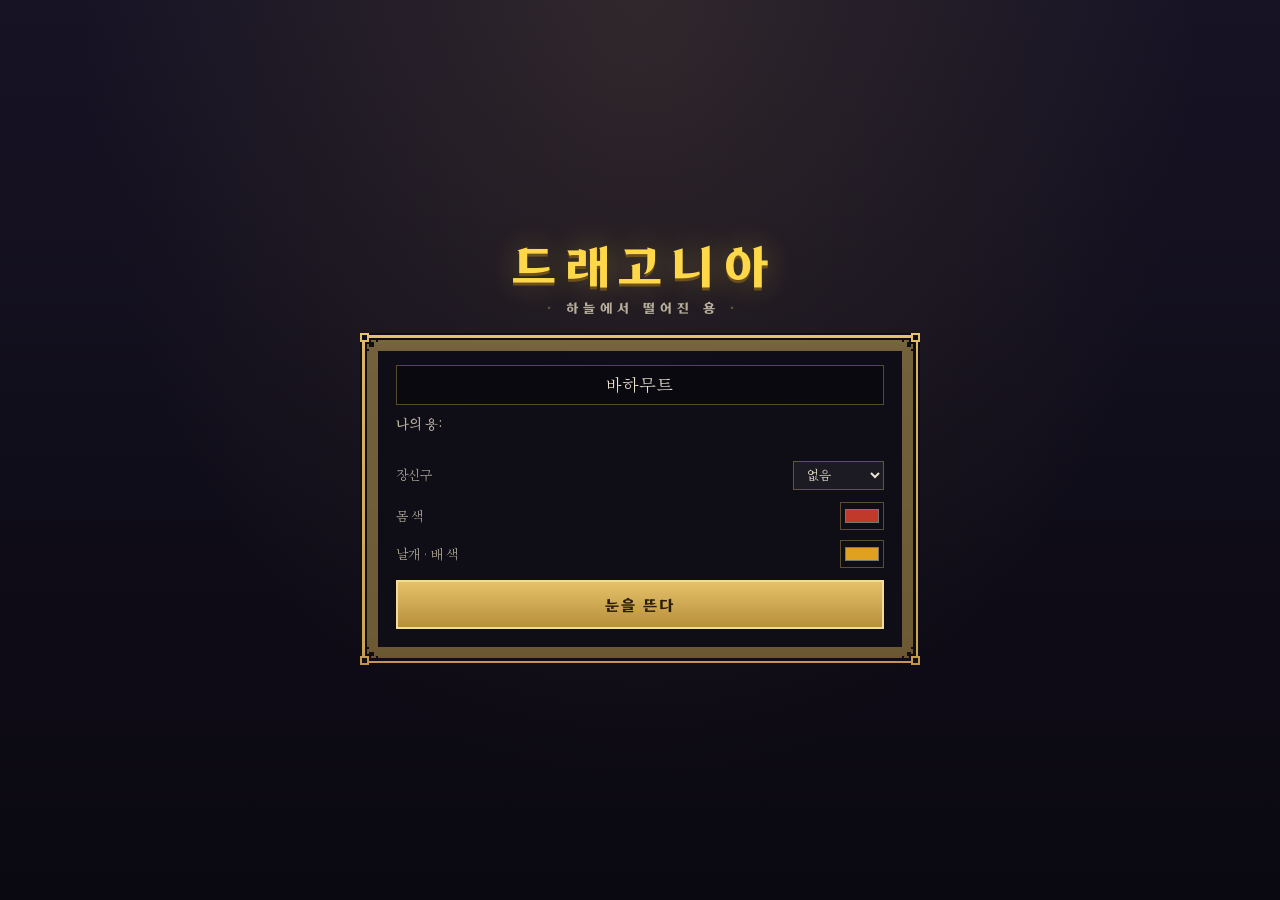
==== commit cff6547e: "글꼴: 제목·수치는 코트라 도약체, 본문은 부크크 명조 구글 폰트(Noto Sans KR · Fredoka)를 걷어내고 한글 글꼴 둘을 직접 넣는다. - 코트라 도약체: 첫 화면 " ====
--- a/index.html
+++ b/index.html
@@ -5,8 +5,9 @@
     <meta name="viewport" content="width=device-width, initial-scale=1.0, maximum-scale=1.0, user-scalable=no, viewport-fit=cover">
     <meta name="mobile-web-app-capable" content="yes">
     <title>드래고니아: 하늘에서 떨어진 용</title>
-    <link rel="preconnect" href="https://fonts.googleapis.com">
-    <link href="https://fonts.googleapis.com/css2?family=Fredoka:wght@400;600&family=Noto+Sans+KR:wght@400;700&display=swap" rel="stylesheet">
+    <link rel="preload" href="./assets/fonts/kotra-leap.woff2" as="font" type="font/woff2" crossorigin>
+    <link rel="preload" href="./assets/fonts/bookk-myungjo-light.woff2" as="font" type="font/woff2" crossorigin>
+    <link rel="preload" href="./assets/fonts/bookk-myungjo-bold.woff2" as="font" type="font/woff2" crossorigin>
     <link rel="stylesheet" href="./styles/main.css">
 </head>
 <body>
--- a/styles/main.css
+++ b/styles/main.css
@@ -4,6 +4,24 @@
    게임 그림이 따뜻한 픽셀아트라서 UI도 잉크빛 판 + 금색 테두리 + 양피지 글씨로 간다.
    둥근 모서리와 네온 광택은 쓰지 않는다 (픽셀 테두리와 부딪힌다).
    ========================================================================== */
+
+/* 글꼴 — 제목·수치는 코트라 도약체(각지고 힘있는 고딕), 본문은 부크크 명조(양피지 글씨).
+   한글 11,172자를 다 담고 woff2 로 줄여서 넣었다. assets/fonts/ 참고 (CREDITS.md 에 출처) */
+@font-face {
+    font-family: 'Bookk Myungjo';
+    src: url('../assets/fonts/bookk-myungjo-light.woff2') format('woff2');
+    font-weight: 100 400; font-style: normal; font-display: swap;
+}
+@font-face {
+    font-family: 'Bookk Myungjo';
+    src: url('../assets/fonts/bookk-myungjo-bold.woff2') format('woff2');
+    font-weight: 500 900; font-style: normal; font-display: swap;
+}
+@font-face {
+    font-family: 'KOTRA LEAP';
+    src: url('../assets/fonts/kotra-leap.woff2') format('woff2');
+    font-weight: 100 900; font-style: normal; font-display: swap;
+}
 
 :root {
     /* 판 */
@@ -30,8 +48,9 @@
     --bad:        #ff8a7a;
     --cold:       #7fd4ff;
 
-    --font-ko:    'Noto Sans KR', sans-serif;
-    --font-num:   'Fredoka', 'Noto Sans KR', sans-serif;
+    --font-ko:    'Bookk Myungjo', serif;          /* 본문 */
+    --font-title: 'KOTRA LEAP', 'Bookk Myungjo', sans-serif;  /* 제목·강조 */
+    --font-num:   'KOTRA LEAP', 'Bookk Myungjo', sans-serif;  /* 숫자·수치 */
 }
 
 * { box-sizing: border-box; }
@@ -87,6 +106,7 @@
     border-bottom: 1px solid var(--gold-dim);
 }
 .panel-title {
+    font-family: var(--font-title);
     color: var(--gold-lit); font-weight: 700; font-size: 0.95rem; letter-spacing: 0.5px;
 }
 .panel-close {
@@ -98,6 +118,7 @@
 
 /* 목록 한 줄 (이름 ......... 값) */
 .journal-title {
+    font-family: var(--font-title);
     color: var(--gold-lit); font-weight: 700; font-size: 0.86rem;
     border-bottom: 1px solid var(--gold-dim); padding-bottom: 3px; margin: 14px 0 6px;
 }
@@ -164,7 +185,7 @@
     padding-bottom: 8px; margin-bottom: 9px;
     border-bottom: 1px solid var(--gold-dim);
 }
-.hud-name { font-weight: 700; font-size: 1rem; color: var(--parch); line-height: 1.2; }
+.hud-name { font-family: var(--font-title); font-weight: 700; font-size: 1.02rem; color: var(--parch); line-height: 1.2; }
 .hud-lvl { font-size: 0.74rem; color: var(--gold-lit); margin-top: 2px; }
 .hud-partner { font-size: 0.68rem; color: var(--parch-dim); margin-top: 1px; }
 
@@ -275,6 +296,7 @@
     width: min(500px, 42vw); display: none; text-align: center;
 }
 #boss-name {
+    font-family: var(--font-title);
     color: var(--parch); font-weight: 700; letter-spacing: 1px;
     text-shadow: 0 2px 6px #000; margin-bottom: 5px; font-size: 0.92rem;
 }
@@ -391,6 +413,7 @@
 }
 #d-who { display: flex; flex-direction: column; gap: 3px; min-width: 0; }
 #d-name {
+    font-family: var(--font-title);
     color: var(--gold-lit); font-size: 1.18rem; font-weight: 700; letter-spacing: 0.3px;
 }
 #d-meta { display: flex; gap: 8px; font-size: 0.72rem; color: var(--parch-dim); }
@@ -484,7 +507,7 @@
 .q-head:hover { background: var(--ink-hover); }
 .q-mark { color: var(--gold-lit); width: 11px; flex: none; }
 .q-item.ready .q-mark { color: var(--good); }
-.q-title { flex: 1; font-weight: 700; }
+.q-title { flex: 1; font-family: var(--font-title); font-weight: 700; }
 .q-prog { color: var(--parch-mid); font-size: 0.72rem; flex: none; font-family: var(--font-num); }
 .q-body { padding: 0 12px 10px 24px; font-size: 0.76rem; color: var(--parch-mid); }
 .q-item.upcoming .q-body { color: var(--parch-dim); padding-top: 0; }
@@ -597,12 +620,13 @@
     pointer-events: auto; z-index: 100;
 }
 .title-logo {
-    font-family: var(--font-ko); font-size: 2.9rem; font-weight: 700;
+    font-family: var(--font-title); font-size: 3.1rem; font-weight: 700;
     letter-spacing: 9px; text-indent: 9px; margin: 0 0 6px;
     color: var(--gold-lit);
     text-shadow: 0 3px 0 #6d4f19, 0 0 30px rgba(255, 216, 74, 0.32);
 }
 .subtitle {
+    font-family: var(--font-title);
     color: var(--parch-mid); margin: 0 0 18px;
     font-size: 0.86rem; letter-spacing: 5px; text-indent: 5px;
 }
@@ -648,7 +672,7 @@
 
 button.start-btn, .continue-btn {
     padding: 13px; cursor: pointer; font-weight: 700;
-    font-family: var(--font-ko); font-size: 1rem; letter-spacing: 2px;
+    font-family: var(--font-title); font-size: 1rem; letter-spacing: 2px;
     background: linear-gradient(180deg, #e6c169, #b88f3c);
     color: #2a1d06; border: 2px solid #f2dc9a;
     transition: filter 0.15s, transform 0.12s;
@@ -767,7 +791,7 @@
     position: absolute; left: 50%; top: 27%;   /* 지역 이름 배너(12%)와 겹치지 않게 그 아래 */
     transform: translate(-50%, -50%) scale(0.96);
     z-index: 205; pointer-events: none;
-    font-family: var(--font-ko);
+    font-family: var(--font-title);
     color: var(--gold-lit);
     font-size: clamp(1.15rem, 3.1vw, 1.9rem);
     font-weight: 700; letter-spacing: 3px; text-align: center;
@@ -817,7 +841,7 @@
 }
 .folk-card.here { border-left-color: var(--gold-lit); background: var(--ink-hover); }
 .folk-head { display: flex; align-items: baseline; justify-content: space-between; gap: 10px; }
-.folk-name { color: var(--gold-lit); font-size: 0.92rem; }
+.folk-name { font-family: var(--font-title); color: var(--gold-lit); font-size: 0.92rem; }
 .folk-job { color: var(--parch-dim); font-size: 0.68rem; }
 .folk-where { color: var(--parch-mid); font-size: 0.74rem; margin-top: 3px; }
 .folk-doing { color: var(--parch); font-size: 0.78rem; margin-top: 2px; line-height: 1.45; }
@@ -869,7 +893,7 @@
 #journal-points { font-size: 0.74rem; color: var(--gold-lit); font-family: var(--font-num); white-space: nowrap; }
 
 .tree-note { background: var(--ink-raise); border-left: 3px solid var(--gold); padding: 7px 12px; margin-bottom: 4px; }
-.tree-note-title { color: var(--gold-lit); font-weight: 700; font-size: 0.88rem; }
+.tree-note-title { font-family: var(--font-title); color: var(--gold-lit); font-weight: 700; font-size: 0.88rem; }
 .tree-note-text { color: var(--parch-mid); font-size: 0.74rem; margin-top: 3px; line-height: 1.5; }
 
 /* flex: 1 0 auto — 남는 자리는 채우되 내용보다 작아지지 않는다 (작아지면 나무가 설명 위로 넘친다) */
@@ -886,7 +910,7 @@
 .tree-branch { flex: 1 1 0; min-width: 0; display: flex; flex-direction: column; align-items: center; gap: 10px; }
 .branch-head { display: flex; align-items: baseline; gap: 6px; border-bottom: 3px solid var(--c); padding: 0 14px 5px; white-space: nowrap; }
 .branch-glyph { font-size: 0.78rem; color: var(--c); }
-.branch-name { font-size: 0.92rem; font-weight: 700; color: var(--parch); letter-spacing: 1px; }
+.branch-name { font-family: var(--font-title); font-size: 0.92rem; font-weight: 700; color: var(--parch); letter-spacing: 1px; }
 .branch-sub { font-size: 0.68rem; color: var(--c); }
 
 .branch-rows { display: flex; flex-direction: column-reverse; align-items: center; gap: 22px; }
@@ -947,7 +971,7 @@
     border-top: 1px solid var(--gold-dim); padding: 10px 2px 0; margin-top: 8px; min-height: 54px;
 }
 .detail-info { flex: 1; min-width: 0; }
-.detail-name { font-size: 0.88rem; font-weight: 700; color: var(--gold-lit); }
+.detail-name { font-family: var(--font-title); font-size: 0.88rem; font-weight: 700; color: var(--gold-lit); }
 .detail-text { font-size: 0.75rem; color: var(--parch-mid); margin-top: 3px; line-height: 1.45; }
 .detail-actions { display: flex; gap: 6px; flex-wrap: wrap; justify-content: flex-end; }
 .detail-hint { font-size: 0.73rem; color: var(--parch-dim); }
@@ -1031,10 +1055,11 @@
     100% { opacity: 0; letter-spacing: 7px; }
 }
 #region-name {
+    font-family: var(--font-title);
     font-size: 2rem; font-weight: 700; color: var(--parch);
     text-shadow: 0 2px 0 #1a1206, 0 0 22px rgba(216, 178, 90, 0.55);
 }
-#region-sub { font-size: 0.82rem; color: var(--gold-lit); letter-spacing: 3px; text-shadow: 0 2px 4px #000; }
+#region-sub { font-family: var(--font-title); font-size: 0.82rem; color: var(--gold-lit); letter-spacing: 3px; text-shadow: 0 2px 4px #000; }
 /* 이름 위아래로 가늘게 긋는 금선. 가운데가 밝고 끝으로 갈수록 사라진다 */
 .region-rule {
     width: min(360px, 62vw); height: 2px;
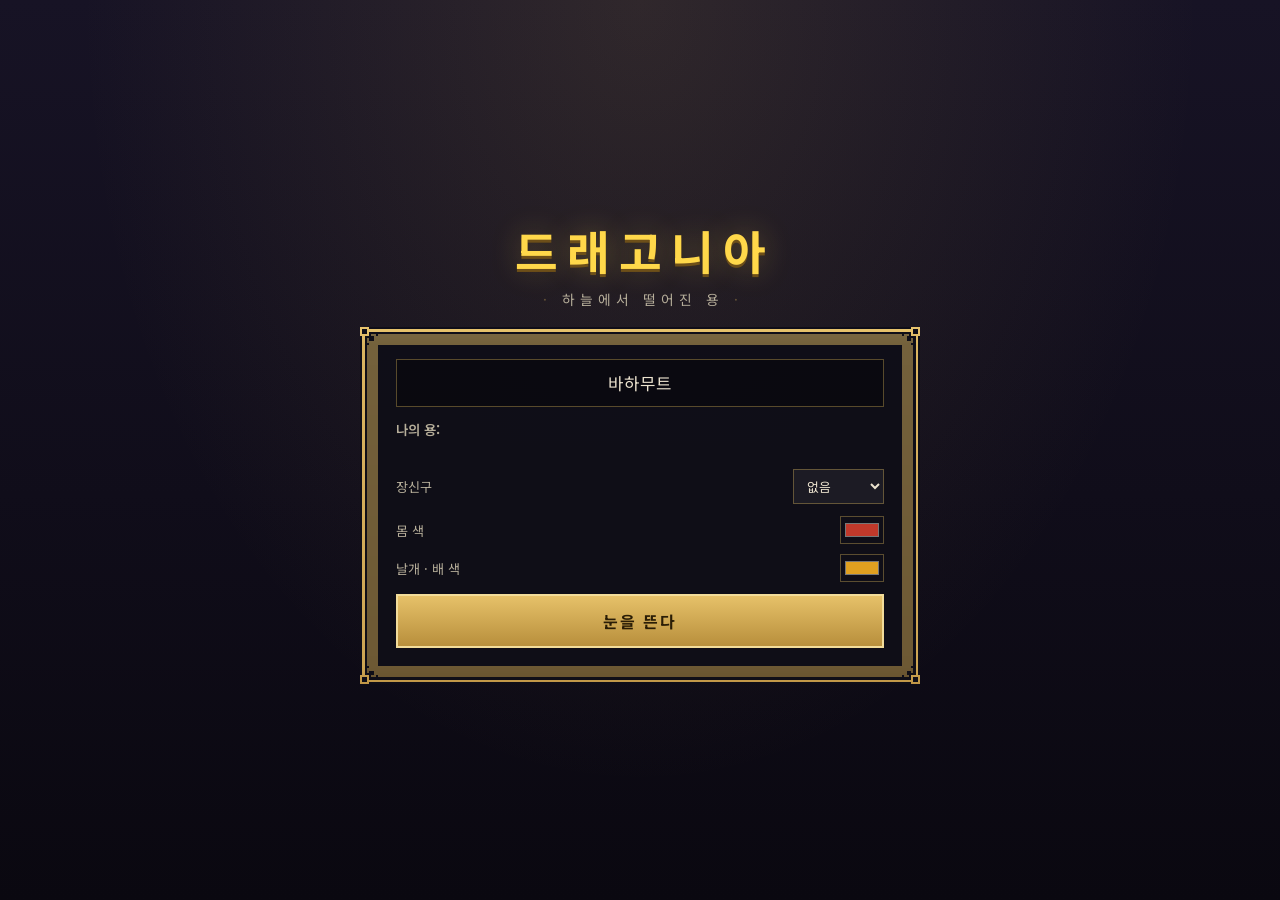
==== commit 0a56697b: "유물이 손에 잡힌다: 셋 중 하나 고르기 · 기술에 직접 붙는 유물 일곱 · HUD 표시, 보스에게도 간발의 빈틈 - 보스를 잡거나 굴의 깊은 층에 처음 닿거나 베르단을 물리치면 " ====
--- a/index.html
+++ b/index.html
@@ -5,9 +5,8 @@
     <meta name="viewport" content="width=device-width, initial-scale=1.0, maximum-scale=1.0, user-scalable=no, viewport-fit=cover">
     <meta name="mobile-web-app-capable" content="yes">
     <title>드래고니아: 하늘에서 떨어진 용</title>
-    <link rel="preload" href="./assets/fonts/kotra-leap.woff2" as="font" type="font/woff2" crossorigin>
-    <link rel="preload" href="./assets/fonts/bookk-myungjo-light.woff2" as="font" type="font/woff2" crossorigin>
-    <link rel="preload" href="./assets/fonts/bookk-myungjo-bold.woff2" as="font" type="font/woff2" crossorigin>
+    <link rel="preconnect" href="https://fonts.googleapis.com">
+    <link href="https://fonts.googleapis.com/css2?family=Fredoka:wght@400;600&family=Noto+Sans+KR:wght@400;700&display=swap" rel="stylesheet">
     <link rel="stylesheet" href="./styles/main.css">
 </head>
 <body>
@@ -193,6 +192,7 @@
         </div>
         <div class="panel-body"></div>
     </div>
+    <div id="relic-chips"></div>
     <div id="help-chip" style="display:none;">H 도움말</div>
     <div id="help-panel" class="panel">
         <div class="panel-head">
--- a/styles/main.css
+++ b/styles/main.css
@@ -4,24 +4,6 @@
    게임 그림이 따뜻한 픽셀아트라서 UI도 잉크빛 판 + 금색 테두리 + 양피지 글씨로 간다.
    둥근 모서리와 네온 광택은 쓰지 않는다 (픽셀 테두리와 부딪힌다).
    ========================================================================== */
-
-/* 글꼴 — 제목·수치는 코트라 도약체(각지고 힘있는 고딕), 본문은 부크크 명조(양피지 글씨).
-   한글 11,172자를 다 담고 woff2 로 줄여서 넣었다. assets/fonts/ 참고 (CREDITS.md 에 출처) */
-@font-face {
-    font-family: 'Bookk Myungjo';
-    src: url('../assets/fonts/bookk-myungjo-light.woff2') format('woff2');
-    font-weight: 100 400; font-style: normal; font-display: swap;
-}
-@font-face {
-    font-family: 'Bookk Myungjo';
-    src: url('../assets/fonts/bookk-myungjo-bold.woff2') format('woff2');
-    font-weight: 500 900; font-style: normal; font-display: swap;
-}
-@font-face {
-    font-family: 'KOTRA LEAP';
-    src: url('../assets/fonts/kotra-leap.woff2') format('woff2');
-    font-weight: 100 900; font-style: normal; font-display: swap;
-}
 
 :root {
     /* 판 */
@@ -48,9 +30,8 @@
     --bad:        #ff8a7a;
     --cold:       #7fd4ff;
 
-    --font-ko:    'Bookk Myungjo', serif;          /* 본문 */
-    --font-title: 'KOTRA LEAP', 'Bookk Myungjo', sans-serif;  /* 제목·강조 */
-    --font-num:   'KOTRA LEAP', 'Bookk Myungjo', sans-serif;  /* 숫자·수치 */
+    --font-ko:    'Noto Sans KR', sans-serif;
+    --font-num:   'Fredoka', 'Noto Sans KR', sans-serif;
 }
 
 * { box-sizing: border-box; }
@@ -106,7 +87,6 @@
     border-bottom: 1px solid var(--gold-dim);
 }
 .panel-title {
-    font-family: var(--font-title);
     color: var(--gold-lit); font-weight: 700; font-size: 0.95rem; letter-spacing: 0.5px;
 }
 .panel-close {
@@ -118,7 +98,6 @@
 
 /* 목록 한 줄 (이름 ......... 값) */
 .journal-title {
-    font-family: var(--font-title);
     color: var(--gold-lit); font-weight: 700; font-size: 0.86rem;
     border-bottom: 1px solid var(--gold-dim); padding-bottom: 3px; margin: 14px 0 6px;
 }
@@ -185,7 +164,7 @@
     padding-bottom: 8px; margin-bottom: 9px;
     border-bottom: 1px solid var(--gold-dim);
 }
-.hud-name { font-family: var(--font-title); font-weight: 700; font-size: 1.02rem; color: var(--parch); line-height: 1.2; }
+.hud-name { font-weight: 700; font-size: 1rem; color: var(--parch); line-height: 1.2; }
 .hud-lvl { font-size: 0.74rem; color: var(--gold-lit); margin-top: 2px; }
 .hud-partner { font-size: 0.68rem; color: var(--parch-dim); margin-top: 1px; }
 
@@ -296,7 +275,6 @@
     width: min(500px, 42vw); display: none; text-align: center;
 }
 #boss-name {
-    font-family: var(--font-title);
     color: var(--parch); font-weight: 700; letter-spacing: 1px;
     text-shadow: 0 2px 6px #000; margin-bottom: 5px; font-size: 0.92rem;
 }
@@ -413,7 +391,6 @@
 }
 #d-who { display: flex; flex-direction: column; gap: 3px; min-width: 0; }
 #d-name {
-    font-family: var(--font-title);
     color: var(--gold-lit); font-size: 1.18rem; font-weight: 700; letter-spacing: 0.3px;
 }
 #d-meta { display: flex; gap: 8px; font-size: 0.72rem; color: var(--parch-dim); }
@@ -507,7 +484,7 @@
 .q-head:hover { background: var(--ink-hover); }
 .q-mark { color: var(--gold-lit); width: 11px; flex: none; }
 .q-item.ready .q-mark { color: var(--good); }
-.q-title { flex: 1; font-family: var(--font-title); font-weight: 700; }
+.q-title { flex: 1; font-weight: 700; }
 .q-prog { color: var(--parch-mid); font-size: 0.72rem; flex: none; font-family: var(--font-num); }
 .q-body { padding: 0 12px 10px 24px; font-size: 0.76rem; color: var(--parch-mid); }
 .q-item.upcoming .q-body { color: var(--parch-dim); padding-top: 0; }
@@ -585,6 +562,18 @@
 /* ==========================================================================
    도움말
    ========================================================================== */
+/* 끼운 유물: 도움말 칩 위에 작은 칩으로 늘 보인다. 뭘 끼웠는지 잊지 않게 */
+#relic-chips { position: absolute; bottom: 52px; left: 18px; z-index: 40; display: flex; flex-direction: column; gap: 3px; pointer-events: none; }
+#relic-chips:empty { display: none; }
+.relic-chip {
+    font-size: 0.68rem; color: var(--parch); background: rgba(14, 13, 22, 0.82); border: 1px solid var(--gold-dim); border-left: 3px solid var(--gold);
+    padding: 3px 9px; font-family: var(--font-ko); white-space: nowrap;
+}
+.relic-chip small { color: var(--parch-dim); margin-left: 6px; }
+.relic-chip.kin-fang { border-left-color: #ff8a6a; } .relic-chip.kin-scale { border-left-color: #9fe07a; }
+.relic-chip.kin-wing { border-left-color: #9fe3ff; } .relic-chip.kin-flame { border-left-color: #ff9a3c; }
+body.touch #relic-chips, body.cutscene #relic-chips { display: none; }
+
 #help-chip {
     position: absolute; bottom: 18px; left: 18px; z-index: 40;
     color: var(--parch-mid); font-size: 0.73rem;
@@ -620,13 +609,12 @@
     pointer-events: auto; z-index: 100;
 }
 .title-logo {
-    font-family: var(--font-title); font-size: 3.1rem; font-weight: 700;
+    font-family: var(--font-ko); font-size: 2.9rem; font-weight: 700;
     letter-spacing: 9px; text-indent: 9px; margin: 0 0 6px;
     color: var(--gold-lit);
     text-shadow: 0 3px 0 #6d4f19, 0 0 30px rgba(255, 216, 74, 0.32);
 }
 .subtitle {
-    font-family: var(--font-title);
     color: var(--parch-mid); margin: 0 0 18px;
     font-size: 0.86rem; letter-spacing: 5px; text-indent: 5px;
 }
@@ -672,7 +660,7 @@
 
 button.start-btn, .continue-btn {
     padding: 13px; cursor: pointer; font-weight: 700;
-    font-family: var(--font-title); font-size: 1rem; letter-spacing: 2px;
+    font-family: var(--font-ko); font-size: 1rem; letter-spacing: 2px;
     background: linear-gradient(180deg, #e6c169, #b88f3c);
     color: #2a1d06; border: 2px solid #f2dc9a;
     transition: filter 0.15s, transform 0.12s;
@@ -791,7 +779,7 @@
     position: absolute; left: 50%; top: 27%;   /* 지역 이름 배너(12%)와 겹치지 않게 그 아래 */
     transform: translate(-50%, -50%) scale(0.96);
     z-index: 205; pointer-events: none;
-    font-family: var(--font-title);
+    font-family: var(--font-ko);
     color: var(--gold-lit);
     font-size: clamp(1.15rem, 3.1vw, 1.9rem);
     font-weight: 700; letter-spacing: 3px; text-align: center;
@@ -841,7 +829,7 @@
 }
 .folk-card.here { border-left-color: var(--gold-lit); background: var(--ink-hover); }
 .folk-head { display: flex; align-items: baseline; justify-content: space-between; gap: 10px; }
-.folk-name { font-family: var(--font-title); color: var(--gold-lit); font-size: 0.92rem; }
+.folk-name { color: var(--gold-lit); font-size: 0.92rem; }
 .folk-job { color: var(--parch-dim); font-size: 0.68rem; }
 .folk-where { color: var(--parch-mid); font-size: 0.74rem; margin-top: 3px; }
 .folk-doing { color: var(--parch); font-size: 0.78rem; margin-top: 2px; line-height: 1.45; }
@@ -893,7 +881,7 @@
 #journal-points { font-size: 0.74rem; color: var(--gold-lit); font-family: var(--font-num); white-space: nowrap; }
 
 .tree-note { background: var(--ink-raise); border-left: 3px solid var(--gold); padding: 7px 12px; margin-bottom: 4px; }
-.tree-note-title { font-family: var(--font-title); color: var(--gold-lit); font-weight: 700; font-size: 0.88rem; }
+.tree-note-title { color: var(--gold-lit); font-weight: 700; font-size: 0.88rem; }
 .tree-note-text { color: var(--parch-mid); font-size: 0.74rem; margin-top: 3px; line-height: 1.5; }
 
 /* flex: 1 0 auto — 남는 자리는 채우되 내용보다 작아지지 않는다 (작아지면 나무가 설명 위로 넘친다) */
@@ -910,7 +898,7 @@
 .tree-branch { flex: 1 1 0; min-width: 0; display: flex; flex-direction: column; align-items: center; gap: 10px; }
 .branch-head { display: flex; align-items: baseline; gap: 6px; border-bottom: 3px solid var(--c); padding: 0 14px 5px; white-space: nowrap; }
 .branch-glyph { font-size: 0.78rem; color: var(--c); }
-.branch-name { font-family: var(--font-title); font-size: 0.92rem; font-weight: 700; color: var(--parch); letter-spacing: 1px; }
+.branch-name { font-size: 0.92rem; font-weight: 700; color: var(--parch); letter-spacing: 1px; }
 .branch-sub { font-size: 0.68rem; color: var(--c); }
 
 .branch-rows { display: flex; flex-direction: column-reverse; align-items: center; gap: 22px; }
@@ -971,7 +959,7 @@
     border-top: 1px solid var(--gold-dim); padding: 10px 2px 0; margin-top: 8px; min-height: 54px;
 }
 .detail-info { flex: 1; min-width: 0; }
-.detail-name { font-family: var(--font-title); font-size: 0.88rem; font-weight: 700; color: var(--gold-lit); }
+.detail-name { font-size: 0.88rem; font-weight: 700; color: var(--gold-lit); }
 .detail-text { font-size: 0.75rem; color: var(--parch-mid); margin-top: 3px; line-height: 1.45; }
 .detail-actions { display: flex; gap: 6px; flex-wrap: wrap; justify-content: flex-end; }
 .detail-hint { font-size: 0.73rem; color: var(--parch-dim); }
@@ -1055,11 +1043,10 @@
     100% { opacity: 0; letter-spacing: 7px; }
 }
 #region-name {
-    font-family: var(--font-title);
     font-size: 2rem; font-weight: 700; color: var(--parch);
     text-shadow: 0 2px 0 #1a1206, 0 0 22px rgba(216, 178, 90, 0.55);
 }
-#region-sub { font-family: var(--font-title); font-size: 0.82rem; color: var(--gold-lit); letter-spacing: 3px; text-shadow: 0 2px 4px #000; }
+#region-sub { font-size: 0.82rem; color: var(--gold-lit); letter-spacing: 3px; text-shadow: 0 2px 4px #000; }
 /* 이름 위아래로 가늘게 긋는 금선. 가운데가 밝고 끝으로 갈수록 사라진다 */
 .region-rule {
     width: min(360px, 62vw); height: 2px;
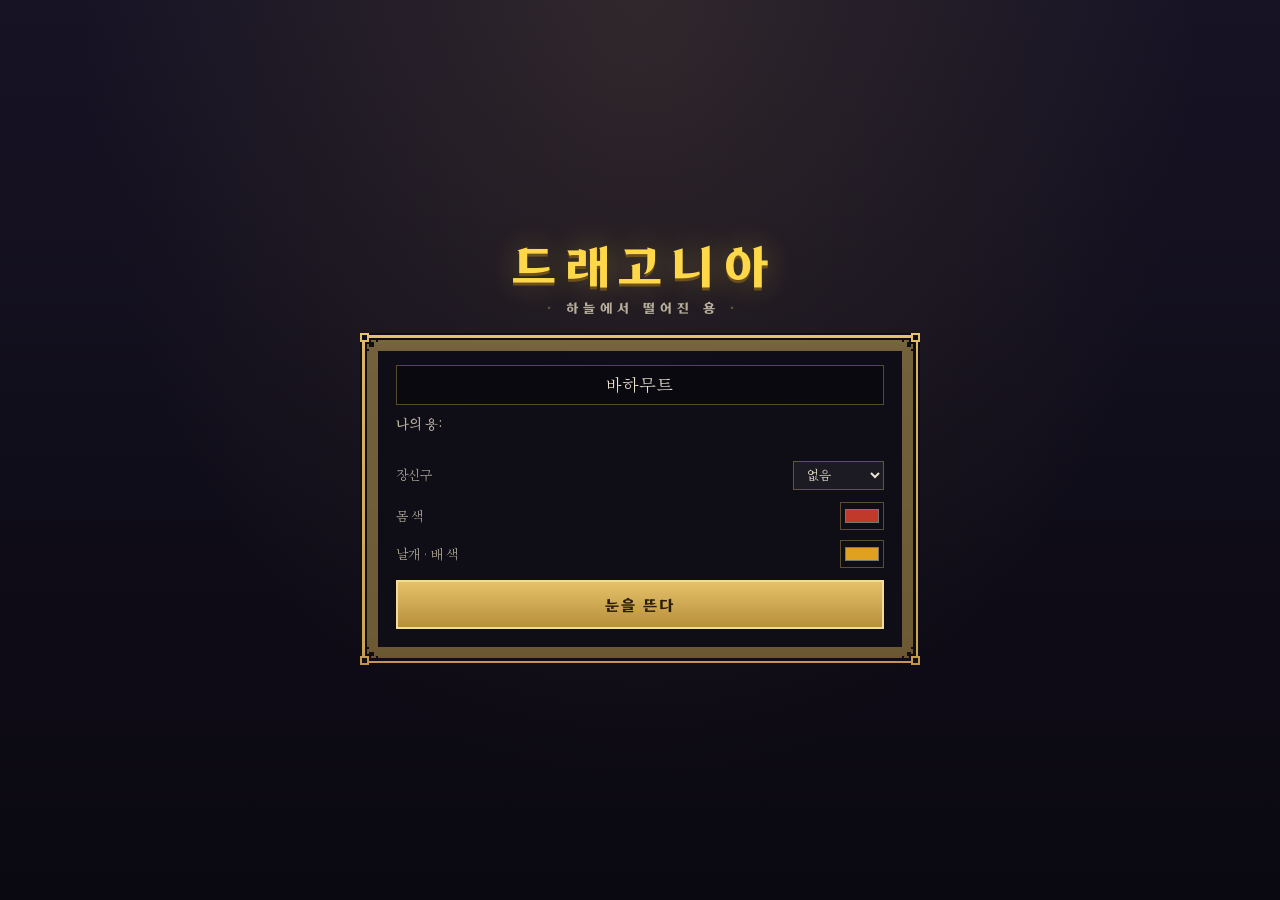
==== commit 017f9977: "Merge remote-tracking branch 'origin/main' into story-spine" ====
--- a/index.html
+++ b/index.html
@@ -5,8 +5,9 @@
     <meta name="viewport" content="width=device-width, initial-scale=1.0, maximum-scale=1.0, user-scalable=no, viewport-fit=cover">
     <meta name="mobile-web-app-capable" content="yes">
     <title>드래고니아: 하늘에서 떨어진 용</title>
-    <link rel="preconnect" href="https://fonts.googleapis.com">
-    <link href="https://fonts.googleapis.com/css2?family=Fredoka:wght@400;600&family=Noto+Sans+KR:wght@400;700&display=swap" rel="stylesheet">
+    <link rel="preload" href="./assets/fonts/kotra-leap.woff2" as="font" type="font/woff2" crossorigin>
+    <link rel="preload" href="./assets/fonts/bookk-myungjo-light.woff2" as="font" type="font/woff2" crossorigin>
+    <link rel="preload" href="./assets/fonts/bookk-myungjo-bold.woff2" as="font" type="font/woff2" crossorigin>
     <link rel="stylesheet" href="./styles/main.css">
 </head>
 <body>
--- a/styles/main.css
+++ b/styles/main.css
@@ -4,6 +4,24 @@
    게임 그림이 따뜻한 픽셀아트라서 UI도 잉크빛 판 + 금색 테두리 + 양피지 글씨로 간다.
    둥근 모서리와 네온 광택은 쓰지 않는다 (픽셀 테두리와 부딪힌다).
    ========================================================================== */
+
+/* 글꼴 — 제목·수치는 코트라 도약체(각지고 힘있는 고딕), 본문은 부크크 명조(양피지 글씨).
+   한글 11,172자를 다 담고 woff2 로 줄여서 넣었다. assets/fonts/ 참고 (CREDITS.md 에 출처) */
+@font-face {
+    font-family: 'Bookk Myungjo';
+    src: url('../assets/fonts/bookk-myungjo-light.woff2') format('woff2');
+    font-weight: 100 400; font-style: normal; font-display: swap;
+}
+@font-face {
+    font-family: 'Bookk Myungjo';
+    src: url('../assets/fonts/bookk-myungjo-bold.woff2') format('woff2');
+    font-weight: 500 900; font-style: normal; font-display: swap;
+}
+@font-face {
+    font-family: 'KOTRA LEAP';
+    src: url('../assets/fonts/kotra-leap.woff2') format('woff2');
+    font-weight: 100 900; font-style: normal; font-display: swap;
+}
 
 :root {
     /* 판 */
@@ -30,8 +48,9 @@
     --bad:        #ff8a7a;
     --cold:       #7fd4ff;
 
-    --font-ko:    'Noto Sans KR', sans-serif;
-    --font-num:   'Fredoka', 'Noto Sans KR', sans-serif;
+    --font-ko:    'Bookk Myungjo', serif;          /* 본문 */
+    --font-title: 'KOTRA LEAP', 'Bookk Myungjo', sans-serif;  /* 제목·강조 */
+    --font-num:   'KOTRA LEAP', 'Bookk Myungjo', sans-serif;  /* 숫자·수치 */
 }
 
 * { box-sizing: border-box; }
@@ -87,6 +106,7 @@
     border-bottom: 1px solid var(--gold-dim);
 }
 .panel-title {
+    font-family: var(--font-title);
     color: var(--gold-lit); font-weight: 700; font-size: 0.95rem; letter-spacing: 0.5px;
 }
 .panel-close {
@@ -98,6 +118,7 @@
 
 /* 목록 한 줄 (이름 ......... 값) */
 .journal-title {
+    font-family: var(--font-title);
     color: var(--gold-lit); font-weight: 700; font-size: 0.86rem;
     border-bottom: 1px solid var(--gold-dim); padding-bottom: 3px; margin: 14px 0 6px;
 }
@@ -164,7 +185,7 @@
     padding-bottom: 8px; margin-bottom: 9px;
     border-bottom: 1px solid var(--gold-dim);
 }
-.hud-name { font-weight: 700; font-size: 1rem; color: var(--parch); line-height: 1.2; }
+.hud-name { font-family: var(--font-title); font-weight: 700; font-size: 1.02rem; color: var(--parch); line-height: 1.2; }
 .hud-lvl { font-size: 0.74rem; color: var(--gold-lit); margin-top: 2px; }
 .hud-partner { font-size: 0.68rem; color: var(--parch-dim); margin-top: 1px; }
 
@@ -275,6 +296,7 @@
     width: min(500px, 42vw); display: none; text-align: center;
 }
 #boss-name {
+    font-family: var(--font-title);
     color: var(--parch); font-weight: 700; letter-spacing: 1px;
     text-shadow: 0 2px 6px #000; margin-bottom: 5px; font-size: 0.92rem;
 }
@@ -391,6 +413,7 @@
 }
 #d-who { display: flex; flex-direction: column; gap: 3px; min-width: 0; }
 #d-name {
+    font-family: var(--font-title);
     color: var(--gold-lit); font-size: 1.18rem; font-weight: 700; letter-spacing: 0.3px;
 }
 #d-meta { display: flex; gap: 8px; font-size: 0.72rem; color: var(--parch-dim); }
@@ -484,7 +507,7 @@
 .q-head:hover { background: var(--ink-hover); }
 .q-mark { color: var(--gold-lit); width: 11px; flex: none; }
 .q-item.ready .q-mark { color: var(--good); }
-.q-title { flex: 1; font-weight: 700; }
+.q-title { flex: 1; font-family: var(--font-title); font-weight: 700; }
 .q-prog { color: var(--parch-mid); font-size: 0.72rem; flex: none; font-family: var(--font-num); }
 .q-body { padding: 0 12px 10px 24px; font-size: 0.76rem; color: var(--parch-mid); }
 .q-item.upcoming .q-body { color: var(--parch-dim); padding-top: 0; }
@@ -609,12 +632,13 @@
     pointer-events: auto; z-index: 100;
 }
 .title-logo {
-    font-family: var(--font-ko); font-size: 2.9rem; font-weight: 700;
+    font-family: var(--font-title); font-size: 3.1rem; font-weight: 700;
     letter-spacing: 9px; text-indent: 9px; margin: 0 0 6px;
     color: var(--gold-lit);
     text-shadow: 0 3px 0 #6d4f19, 0 0 30px rgba(255, 216, 74, 0.32);
 }
 .subtitle {
+    font-family: var(--font-title);
     color: var(--parch-mid); margin: 0 0 18px;
     font-size: 0.86rem; letter-spacing: 5px; text-indent: 5px;
 }
@@ -660,7 +684,7 @@
 
 button.start-btn, .continue-btn {
     padding: 13px; cursor: pointer; font-weight: 700;
-    font-family: var(--font-ko); font-size: 1rem; letter-spacing: 2px;
+    font-family: var(--font-title); font-size: 1rem; letter-spacing: 2px;
     background: linear-gradient(180deg, #e6c169, #b88f3c);
     color: #2a1d06; border: 2px solid #f2dc9a;
     transition: filter 0.15s, transform 0.12s;
@@ -779,7 +803,7 @@
     position: absolute; left: 50%; top: 27%;   /* 지역 이름 배너(12%)와 겹치지 않게 그 아래 */
     transform: translate(-50%, -50%) scale(0.96);
     z-index: 205; pointer-events: none;
-    font-family: var(--font-ko);
+    font-family: var(--font-title);
     color: var(--gold-lit);
     font-size: clamp(1.15rem, 3.1vw, 1.9rem);
     font-weight: 700; letter-spacing: 3px; text-align: center;
@@ -829,7 +853,7 @@
 }
 .folk-card.here { border-left-color: var(--gold-lit); background: var(--ink-hover); }
 .folk-head { display: flex; align-items: baseline; justify-content: space-between; gap: 10px; }
-.folk-name { color: var(--gold-lit); font-size: 0.92rem; }
+.folk-name { font-family: var(--font-title); color: var(--gold-lit); font-size: 0.92rem; }
 .folk-job { color: var(--parch-dim); font-size: 0.68rem; }
 .folk-where { color: var(--parch-mid); font-size: 0.74rem; margin-top: 3px; }
 .folk-doing { color: var(--parch); font-size: 0.78rem; margin-top: 2px; line-height: 1.45; }
@@ -881,7 +905,7 @@
 #journal-points { font-size: 0.74rem; color: var(--gold-lit); font-family: var(--font-num); white-space: nowrap; }
 
 .tree-note { background: var(--ink-raise); border-left: 3px solid var(--gold); padding: 7px 12px; margin-bottom: 4px; }
-.tree-note-title { color: var(--gold-lit); font-weight: 700; font-size: 0.88rem; }
+.tree-note-title { font-family: var(--font-title); color: var(--gold-lit); font-weight: 700; font-size: 0.88rem; }
 .tree-note-text { color: var(--parch-mid); font-size: 0.74rem; margin-top: 3px; line-height: 1.5; }
 
 /* flex: 1 0 auto — 남는 자리는 채우되 내용보다 작아지지 않는다 (작아지면 나무가 설명 위로 넘친다) */
@@ -898,7 +922,7 @@
 .tree-branch { flex: 1 1 0; min-width: 0; display: flex; flex-direction: column; align-items: center; gap: 10px; }
 .branch-head { display: flex; align-items: baseline; gap: 6px; border-bottom: 3px solid var(--c); padding: 0 14px 5px; white-space: nowrap; }
 .branch-glyph { font-size: 0.78rem; color: var(--c); }
-.branch-name { font-size: 0.92rem; font-weight: 700; color: var(--parch); letter-spacing: 1px; }
+.branch-name { font-family: var(--font-title); font-size: 0.92rem; font-weight: 700; color: var(--parch); letter-spacing: 1px; }
 .branch-sub { font-size: 0.68rem; color: var(--c); }
 
 .branch-rows { display: flex; flex-direction: column-reverse; align-items: center; gap: 22px; }
@@ -959,7 +983,7 @@
     border-top: 1px solid var(--gold-dim); padding: 10px 2px 0; margin-top: 8px; min-height: 54px;
 }
 .detail-info { flex: 1; min-width: 0; }
-.detail-name { font-size: 0.88rem; font-weight: 700; color: var(--gold-lit); }
+.detail-name { font-family: var(--font-title); font-size: 0.88rem; font-weight: 700; color: var(--gold-lit); }
 .detail-text { font-size: 0.75rem; color: var(--parch-mid); margin-top: 3px; line-height: 1.45; }
 .detail-actions { display: flex; gap: 6px; flex-wrap: wrap; justify-content: flex-end; }
 .detail-hint { font-size: 0.73rem; color: var(--parch-dim); }
@@ -1020,8 +1044,8 @@
     82%  { opacity: 1; }
     100% { opacity: 0; }
 }
-#qb-kind { font-size: 0.7rem; letter-spacing: 4px; color: var(--gold-lit); text-shadow: 0 1px 3px #000; }
-#qb-title { font-size: 1.3rem; font-weight: 700; color: var(--parch); text-shadow: 0 2px 0 #1a1206, 0 0 18px rgba(216, 178, 90, 0.45); margin: 2px 0; }
+#qb-kind { font-family: var(--font-title); font-size: 0.7rem; letter-spacing: 4px; color: var(--gold-lit); text-shadow: 0 1px 3px #000; }
+#qb-title { font-family: var(--font-title); font-size: 1.3rem; font-weight: 700; color: var(--parch); text-shadow: 0 2px 0 #1a1206, 0 0 18px rgba(216, 178, 90, 0.45); margin: 2px 0; }
 #qb-goal { font-size: 0.82rem; color: var(--parch-mid); text-shadow: 0 1px 3px #000; }
 #quest-banner.done #qb-kind { color: var(--good); }
 #quest-banner.done::before, #quest-banner.done::after { background: linear-gradient(90deg, transparent, var(--good), transparent); }
@@ -1043,10 +1067,11 @@
     100% { opacity: 0; letter-spacing: 7px; }
 }
 #region-name {
+    font-family: var(--font-title);
     font-size: 2rem; font-weight: 700; color: var(--parch);
     text-shadow: 0 2px 0 #1a1206, 0 0 22px rgba(216, 178, 90, 0.55);
 }
-#region-sub { font-size: 0.82rem; color: var(--gold-lit); letter-spacing: 3px; text-shadow: 0 2px 4px #000; }
+#region-sub { font-family: var(--font-title); font-size: 0.82rem; color: var(--gold-lit); letter-spacing: 3px; text-shadow: 0 2px 4px #000; }
 /* 이름 위아래로 가늘게 긋는 금선. 가운데가 밝고 끝으로 갈수록 사라진다 */
 .region-rule {
     width: min(360px, 62vw); height: 2px;
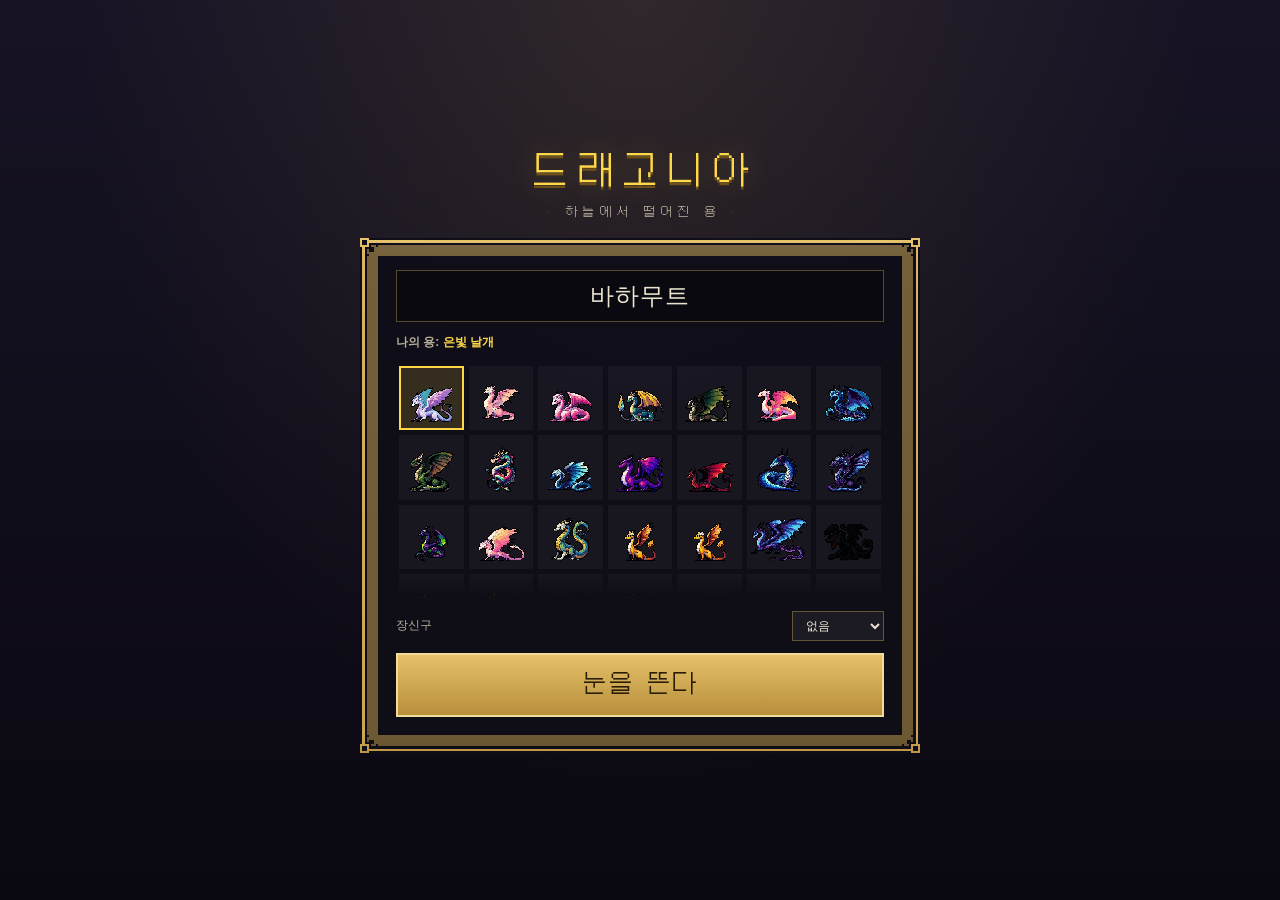
==== commit 6dcbdcff: "글꼴을 갈무리(Galmuri)로: 픽셀 그림에 맞는 한글 비트맵 글꼴 - Galmuri11(본문·제목, 12·24·36px) · Galmuri9(아주 작은 글씨, 10px). 모든" ====
--- a/index.html
+++ b/index.html
@@ -5,9 +5,8 @@
     <meta name="viewport" content="width=device-width, initial-scale=1.0, maximum-scale=1.0, user-scalable=no, viewport-fit=cover">
     <meta name="mobile-web-app-capable" content="yes">
     <title>드래고니아: 하늘에서 떨어진 용</title>
-    <link rel="preload" href="./assets/fonts/kotra-leap.woff2" as="font" type="font/woff2" crossorigin>
-    <link rel="preload" href="./assets/fonts/bookk-myungjo-light.woff2" as="font" type="font/woff2" crossorigin>
-    <link rel="preload" href="./assets/fonts/bookk-myungjo-bold.woff2" as="font" type="font/woff2" crossorigin>
+    <link rel="preload" href="./assets/fonts/Galmuri11.woff2" as="font" type="font/woff2" crossorigin>
+    <link rel="preload" href="./assets/fonts/Galmuri11-Bold.woff2" as="font" type="font/woff2" crossorigin>
     <link rel="stylesheet" href="./styles/main.css">
 </head>
 <body>
--- a/styles/main.css
+++ b/styles/main.css
@@ -5,23 +5,13 @@
    둥근 모서리와 네온 광택은 쓰지 않는다 (픽셀 테두리와 부딪힌다).
    ========================================================================== */
 
-/* 글꼴 — 제목·수치는 코트라 도약체(각지고 힘있는 고딕), 본문은 부크크 명조(양피지 글씨).
-   한글 11,172자를 다 담고 woff2 로 줄여서 넣었다. assets/fonts/ 참고 (CREDITS.md 에 출처) */
-@font-face {
-    font-family: 'Bookk Myungjo';
-    src: url('../assets/fonts/bookk-myungjo-light.woff2') format('woff2');
-    font-weight: 100 400; font-style: normal; font-display: swap;
-}
-@font-face {
-    font-family: 'Bookk Myungjo';
-    src: url('../assets/fonts/bookk-myungjo-bold.woff2') format('woff2');
-    font-weight: 500 900; font-style: normal; font-display: swap;
-}
-@font-face {
-    font-family: 'KOTRA LEAP';
-    src: url('../assets/fonts/kotra-leap.woff2') format('woff2');
-    font-weight: 100 900; font-style: normal; font-display: swap;
-}
+/* 글꼴 — 갈무리(Galmuri). 닌텐도 DS 글꼴에서 온 한글 비트맵 폰트 (OFL, assets/fonts/Galmuri-LICENSE.txt).
+   Galmuri11 은 12px 이 원래 크기라 12·24·36px 에서만 픽셀이 딱 맞는다. 아래의 글자 크기는 전부 그 배수다.
+   아주 작은 글씨는 Galmuri9(10px). 렌더러가 글자를 뭉개지 않게 안티에일리어싱도 끈다 */
+@font-face { font-family: 'Galmuri11'; src: url('../assets/fonts/Galmuri11.woff2') format('woff2'); font-weight: 100 500; font-display: swap; }
+@font-face { font-family: 'Galmuri11'; src: url('../assets/fonts/Galmuri11-Bold.woff2') format('woff2'); font-weight: 600 900; font-display: swap; }
+@font-face { font-family: 'Galmuri9';  src: url('../assets/fonts/Galmuri9.woff2') format('woff2'); font-weight: 100 900; font-display: swap; }
+@font-face { font-family: 'Galmuri14'; src: url('../assets/fonts/Galmuri14.woff2') format('woff2'); font-weight: 100 900; font-display: swap; }
 
 :root {
     /* 판 */
@@ -48,14 +38,15 @@
     --bad:        #ff8a7a;
     --cold:       #7fd4ff;
 
-    --font-ko:    'Bookk Myungjo', serif;          /* 본문 */
-    --font-title: 'KOTRA LEAP', 'Bookk Myungjo', sans-serif;  /* 제목·강조 */
-    --font-num:   'KOTRA LEAP', 'Bookk Myungjo', sans-serif;  /* 숫자·수치 */
+    --font-ko:    'Galmuri11', 'Galmuri9', sans-serif;   /* 본문 (12·24px) */
+    --font-title: 'Galmuri11', 'Galmuri14', sans-serif;  /* 제목·강조 (굵게, 24·36px) */
+    --font-num:   'Galmuri11', sans-serif;               /* 숫자·수치 */
 }
 
 * { box-sizing: border-box; }
 
 body {
+    -webkit-font-smoothing: none; font-smooth: never; text-rendering: optimizeSpeed;
     margin: 0; padding: 0;
     background-color: #050505;
     overflow: hidden;
@@ -107,11 +98,11 @@
 }
 .panel-title {
     font-family: var(--font-title);
-    color: var(--gold-lit); font-weight: 700; font-size: 0.95rem; letter-spacing: 0.5px;
+    color: var(--gold-lit); font-weight: 700; font-size: 24px; letter-spacing: 0.5px;
 }
 .panel-close {
     background: var(--ink-raise); border: 1px solid var(--gold-dim); color: var(--parch-mid);
-    font-family: var(--font-ko); font-size: 0.72rem; padding: 4px 9px; cursor: pointer;
+    font-family: var(--font-ko); font-size: 12px; padding: 4px 9px; cursor: pointer;
 }
 .panel-close:hover { background: var(--ink-hover); color: var(--parch); border-color: var(--gold); }
 .panel-body { flex: 1; min-height: 0; overflow-y: auto; padding-right: 5px; }
@@ -119,13 +110,13 @@
 /* 목록 한 줄 (이름 ......... 값) */
 .journal-title {
     font-family: var(--font-title);
-    color: var(--gold-lit); font-weight: 700; font-size: 0.86rem;
+    color: var(--gold-lit); font-weight: 700; font-size: 12px;
     border-bottom: 1px solid var(--gold-dim); padding-bottom: 3px; margin: 14px 0 6px;
 }
 .journal-title:first-child { margin-top: 0; }
 .journal-row {
     display: flex; justify-content: space-between; gap: 12px;
-    font-size: 0.78rem; padding: 3px 0; line-height: 1.4;
+    font-size: 12px; padding: 3px 0; line-height: 1.4;
 }
 .journal-row span:last-child { color: var(--parch-mid); text-align: right; }
 .journal-row.dim { opacity: 0.42; }
@@ -146,7 +137,7 @@
     background: var(--gold); border: 1px solid var(--ink-solid);
 }
 .journal-slider i {
-    font-style: normal; font-family: var(--font-num); font-size: 0.72rem;
+    font-style: normal; font-family: var(--font-num); font-size: 12px;
     color: var(--parch-mid); width: 24px; text-align: right;
 }
 
@@ -164,19 +155,19 @@
     position: absolute; top: 18px; left: 18px; z-index: 50; display: none;
     padding: 6px 12px; cursor: pointer; pointer-events: auto;
     background: rgba(14, 13, 22, 0.86); border: 1px solid var(--gold);
-    color: var(--parch); font-family: var(--font-ko); font-size: 0.75rem;
+    color: var(--parch); font-family: var(--font-ko); font-size: 12px;
 }
 #hud-show-btn:hover { background: rgba(216, 178, 90, 0.22); }
 #right-show-btn {
     position: absolute; top: 18px; right: 18px; z-index: 50; display: none;
     padding: 6px 12px; cursor: pointer; pointer-events: auto;
     background: rgba(14, 13, 22, 0.86); border: 1px solid var(--gold);
-    color: var(--parch); font-family: var(--font-ko); font-size: 0.75rem;
+    color: var(--parch); font-family: var(--font-ko); font-size: 12px;
 }
 #right-collapse-btn {
     align-self: flex-end; margin-top: -4px; padding: 3px 9px; cursor: pointer; pointer-events: auto;
     background: rgba(14, 13, 22, 0.7); border: 1px solid var(--gold-dim);
-    color: var(--parch-dim); font-family: var(--font-ko); font-size: 0.66rem;
+    color: var(--parch-dim); font-family: var(--font-ko); font-size: 12px;
 }
 #right-collapse-btn:hover { color: var(--parch); border-color: var(--gold); }
 
@@ -185,9 +176,9 @@
     padding-bottom: 8px; margin-bottom: 9px;
     border-bottom: 1px solid var(--gold-dim);
 }
-.hud-name { font-family: var(--font-title); font-weight: 700; font-size: 1.02rem; color: var(--parch); line-height: 1.2; }
-.hud-lvl { font-size: 0.74rem; color: var(--gold-lit); margin-top: 2px; }
-.hud-partner { font-size: 0.68rem; color: var(--parch-dim); margin-top: 1px; }
+.hud-name { font-family: var(--font-title); font-weight: 700; font-size: 24px; color: var(--parch); line-height: 1.2; }
+.hud-lvl { font-size: 12px; color: var(--gold-lit); margin-top: 2px; }
+.hud-partner { font-size: 12px; color: var(--parch-dim); margin-top: 1px; }
 
 .portrait {
     width: 52px; height: 52px; flex: none;
@@ -199,10 +190,10 @@
 .stat-group { margin-bottom: 7px; }
 .stat-header {
     display: flex; justify-content: space-between; align-items: baseline;
-    font-size: 0.66rem; color: var(--parch-dim); margin-bottom: 3px;
+    font-size: 12px; color: var(--parch-dim); margin-bottom: 3px;
     letter-spacing: 1.2px; font-family: var(--font-num);
 }
-.stat-header span:last-child { color: var(--parch); font-size: 0.72rem; }
+.stat-header span:last-child { color: var(--parch); font-size: 12px; }
 .progress-track {
     width: 100%; height: 9px;
     background: rgba(0, 0, 0, 0.55);
@@ -218,7 +209,7 @@
 #buff-row { display: flex; flex-wrap: wrap; gap: 4px; margin: 8px 0 7px; }
 #buff-row:empty { display: none; }
 .buff {
-    font-size: 0.66rem; padding: 2px 7px;
+    font-size: 12px; padding: 2px 7px;
     background: rgba(255, 216, 74, 0.14); border: 1px solid rgba(255, 216, 74, 0.45);
     color: #ffe9a0;
 }
@@ -230,9 +221,9 @@
     display: flex; align-items: baseline; justify-content: center; gap: 5px;
     min-width: 0; white-space: nowrap;
     background: var(--ink-raise); border: 1px solid var(--gold-dim);
-    padding: 5px 4px; font-size: 0.7rem; color: var(--parch-mid);
-}
-.inv-slot span:last-child { font-family: var(--font-num); font-weight: 600; font-size: 0.82rem; color: var(--parch); }
+    padding: 5px 4px; font-size: 12px; color: var(--parch-mid);
+}
+.inv-slot span:last-child { font-family: var(--font-num); font-weight: 600; font-size: 12px; color: var(--parch); }
 #ui-meat { color: var(--food) !important; }
 #ui-gold { color: var(--gold-lit) !important; }
 
@@ -240,7 +231,7 @@
 .hud-buttons button {
     flex: 1; padding: 6px 0; cursor: pointer;
     background: var(--ink-raise); border: 1px solid var(--gold-dim);
-    color: var(--parch-mid); font-family: var(--font-ko); font-size: 0.72rem;
+    color: var(--parch-mid); font-family: var(--font-ko); font-size: 12px;
 }
 .hud-buttons button:hover { background: var(--ink-hover); color: var(--parch); border-color: var(--gold); }
 
@@ -256,8 +247,8 @@
     border-left: 3px solid var(--good);
     padding: 6px 11px 7px; pointer-events: auto; text-align: right;
 }
-.biome-badge b { display: block; color: var(--parch); font-weight: 600; font-size: 0.8rem; }
-.biome-badge i { display: block; font-style: normal; color: var(--parch-dim); font-size: 0.7rem; margin-top: 1px; }
+.biome-badge b { display: block; color: var(--parch); font-weight: 600; font-size: 12px; }
+.biome-badge i { display: block; font-style: normal; color: var(--parch-dim); font-size: 12px; margin-top: 1px; }
 #minimap {
     width: 100%; aspect-ratio: 1; height: auto; image-rendering: pixelated;
     border: 2px solid var(--gold); background: #0c1020;
@@ -265,7 +256,7 @@
 }
 #raid-info {
     background: rgba(14, 13, 22, 0.86); border-left: 3px solid var(--parch-dim);
-    color: var(--parch-mid); font-size: 0.72rem; padding: 5px 10px; text-align: right;
+    color: var(--parch-mid); font-size: 12px; padding: 5px 10px; text-align: right;
 }
 #raid-info:empty { display: none; }
 #raid-info.active { color: #fff; background: rgba(150, 32, 32, 0.9); border-left-color: var(--hp); font-weight: 700; }
@@ -273,19 +264,19 @@
 #quest-tracker { display: flex; flex-direction: column; gap: 5px; }
 .quest-line {
     background: rgba(14, 13, 22, 0.9); border-left: 3px solid var(--gold-lit); border-top: 1px solid var(--gold-dim);
-    color: var(--parch-mid); padding: 7px 10px 8px; font-size: 0.72rem; line-height: 1.4; min-width: 200px;
-}
-.quest-line .ql-kind { display: block; font-size: 0.62rem; letter-spacing: 2px; color: var(--gold); margin-bottom: 2px; }
-.quest-line b { display: block; color: var(--gold-lit); font-size: 0.82rem; margin-bottom: 3px; }
-.quest-line i { display: block; font-style: normal; color: var(--parch); font-size: 0.74rem; margin-bottom: 3px; }
-.quest-line .ql-where { display: block; color: var(--parch-mid); font-size: 0.7rem; }
+    color: var(--parch-mid); padding: 7px 10px 8px; font-size: 12px; line-height: 1.4; min-width: 200px;
+}
+.quest-line .ql-kind { display: block; font-size: 10px; font-family: 'Galmuri9', sans-serif; letter-spacing: 2px; color: var(--gold); margin-bottom: 2px; }
+.quest-line b { display: block; color: var(--gold-lit); font-size: 12px; margin-bottom: 3px; }
+.quest-line i { display: block; font-style: normal; color: var(--parch); font-size: 12px; margin-bottom: 3px; }
+.quest-line .ql-where { display: block; color: var(--parch-mid); font-size: 12px; }
 .quest-line .ql-where::before { content: '📍 '; }
-.quest-line .ql-prog { display: block; color: var(--parch-dim); font-size: 0.68rem; font-family: var(--font-num); }
+.quest-line .ql-prog { display: block; color: var(--parch-dim); font-size: 12px; font-family: var(--font-num); }
 .quest-line.complete { border-left-color: var(--good); }
 .quest-line.complete b, .quest-line.complete .ql-kind { color: var(--good); }
 .quest-line.flash { animation: ql-flash 1.6s ease-out; }
 @keyframes ql-flash { 0% { background: rgba(255, 216, 74, 0.45); } 100% { background: rgba(14, 13, 22, 0.9); } }
-#quest-more { color: var(--parch-dim); font-size: 0.68rem; text-align: right; text-shadow: 0 1px 3px #000; }
+#quest-more { color: var(--parch-dim); font-size: 12px; text-align: right; text-shadow: 0 1px 3px #000; }
 #quest-more:empty { display: none; }
 
 /* ==========================================================================
@@ -298,7 +289,7 @@
 #boss-name {
     font-family: var(--font-title);
     color: var(--parch); font-weight: 700; letter-spacing: 1px;
-    text-shadow: 0 2px 6px #000; margin-bottom: 5px; font-size: 0.92rem;
+    text-shadow: 0 2px 6px #000; margin-bottom: 5px; font-size: 12px;
 }
 .boss-track { height: 13px; background: rgba(0, 0, 0, 0.7); border: 2px solid var(--gold); overflow: hidden; }
 #boss-fill { height: 100%; width: 100%; background: linear-gradient(180deg, #ff6b5e, #8a1220); transition: width 0.15s; }
@@ -316,7 +307,7 @@
 #flow-fill { height: 100%; width: 0; background: #ffd07a; transition: width 0.12s, background 0.2s; }
 #flow-label {
     position: absolute; left: 50%; bottom: 11px; transform: translateX(-50%); white-space: nowrap;
-    font-size: 0.68rem; letter-spacing: 0.08em; color: var(--parch); text-shadow: 0 1px 2px #000;
+    font-size: 12px; letter-spacing: 0.08em; color: var(--parch); text-shadow: 0 1px 2px #000;
 }
 body.touch #flow-bar { bottom: auto; top: 40px; width: 200px; }
 body.cutscene #flow-bar { display: none; }
@@ -332,10 +323,10 @@
     color: var(--parch-mid); transition: border-color 0.12s, transform 0.12s;
 }
 .slot-key {
-    font-family: var(--font-num); font-weight: 600; font-size: 1rem; line-height: 1;
+    font-family: var(--font-num); font-weight: 600; font-size: 24px; line-height: 1;
     color: var(--parch);
 }
-.slot-name { font-size: 0.6rem; white-space: nowrap; max-width: 58px; overflow: hidden; text-overflow: ellipsis; }
+.slot-name { font-size: 10px; font-family: 'Galmuri9', sans-serif; white-space: nowrap; max-width: 58px; overflow: hidden; text-overflow: ellipsis; }
 .slot.locked { opacity: 0.5; filter: grayscale(0.85); }
 /* 새 마을에서 받는 숨결은 받기 전까지 칸이 보이지 않는다 */
 .slot.el.locked[data-el="WATER"], .slot.el.locked[data-el="EARTH"], .slot.el.locked[data-el="GRASS"] { display: none; }
@@ -361,7 +352,7 @@
 .toast {
     background: rgba(14, 13, 22, 0.94); color: #ffe9a0;
     border: 1px solid var(--gold); border-left-width: 3px;
-    padding: 7px 14px; font-weight: 500; font-size: 0.82rem; line-height: 1.4;
+    padding: 7px 14px; font-weight: 500; font-size: 12px; line-height: 1.4;
     animation: toast-fade 3.4s forwards; max-width: 100%; text-align: center;
 }
 @keyframes toast-fade {
@@ -373,7 +364,7 @@
 
 #raid-warning {
     position: absolute; top: 18%; left: 50%; transform: translate(-50%, -50%);
-    color: #ff5a4d; font-size: 2.6rem; font-weight: 900; letter-spacing: 6px;
+    color: #ff5a4d; font-size: 36px; font-weight: 900; letter-spacing: 6px;
     text-shadow: 0 0 24px rgba(255, 0, 0, 0.7), 0 3px 0 #2a0000;
     display: none; animation: shake 0.5s infinite;
     text-align: center; width: 100%; z-index: 20;
@@ -386,7 +377,7 @@
 
 .interaction-prompt {
     position: absolute; background: rgba(14, 13, 22, 0.88); color: var(--gold-lit);
-    padding: 4px 9px; font-size: 0.7rem; border: 1px solid var(--gold);
+    padding: 4px 9px; font-size: 12px; border: 1px solid var(--gold);
     pointer-events: none; transform: translate(-50%, -100%);
     white-space: nowrap; display: none; z-index: 150;
 }
@@ -414,16 +405,16 @@
 #d-who { display: flex; flex-direction: column; gap: 3px; min-width: 0; }
 #d-name {
     font-family: var(--font-title);
-    color: var(--gold-lit); font-size: 1.18rem; font-weight: 700; letter-spacing: 0.3px;
-}
-#d-meta { display: flex; gap: 8px; font-size: 0.72rem; color: var(--parch-dim); }
+    color: var(--gold-lit); font-size: 24px; font-weight: 700; letter-spacing: 0.3px;
+}
+#d-meta { display: flex; gap: 8px; font-size: 12px; color: var(--parch-dim); }
 #d-meta #d-tier { color: var(--parch-mid); }
 /* 사이가 얼마나 깊은지 한 줄로. 숫자를 보여 주는 대신 눈으로 보이게 */
 #d-rel { width: 168px; height: 5px; background: rgba(0, 0, 0, 0.5); border: 1px solid var(--gold-dim); display: none; }
 #d-rel.show { display: block; }
 #d-rel i { display: block; height: 100%; background: linear-gradient(90deg, #d86a8a, #ff9ab4); }
 #d-text {
-    color: var(--parch); font-size: 1rem; line-height: 1.62;
+    color: var(--parch); font-size: 24px; line-height: 1.62;
     margin-bottom: 11px; min-height: 2.9em; white-space: pre-wrap;
 }
 /* 세로로 한 줄씩. 방향키로 오르내리고 [Space] 로 고른다 (번호는 붙이지 않는다) */
@@ -435,13 +426,13 @@
     position: relative;
     background: var(--ink-raise); color: var(--parch);
     border: 1px solid var(--gold-dim); border-left: 3px solid transparent;
-    padding: 8px 12px 8px 28px; cursor: pointer; font-size: 0.88rem; text-align: left;
+    padding: 8px 12px 8px 28px; cursor: pointer; font-size: 12px; text-align: left;
     font-family: var(--font-ko); line-height: 1.35;
     transition: background 0.1s, border-color 0.1s;
 }
 .d-btn::before {
     content: '▶'; position: absolute; left: 10px; top: 50%; transform: translateY(-50%);
-    color: var(--gold-lit); font-size: 0.7rem; opacity: 0;
+    color: var(--gold-lit); font-size: 12px; opacity: 0;
 }
 .d-btn.selected {
     background: rgba(255, 216, 74, 0.16); border-color: var(--gold);
@@ -474,18 +465,18 @@
 }
 #help-panel .panel-body { width: min(860px, 100%); margin: 0 auto; }
 #settings-panel .panel-body { width: min(520px, 100%); margin: 0 auto; }
-#settings-panel .journal-row { padding: 7px 0; font-size: 0.86rem; align-items: center; }
+#settings-panel .journal-row { padding: 7px 0; font-size: 12px; align-items: center; }
 #settings-panel .journal-slider input[type="range"] { width: 200px; }
-.settings-btn { padding: 5px 12px; cursor: pointer; background: var(--ink-raise); border: 1px solid var(--gold-dim); color: var(--parch); font-family: var(--font-ko); font-size: 0.78rem; }
+.settings-btn { padding: 5px 12px; cursor: pointer; background: var(--ink-raise); border: 1px solid var(--gold-dim); color: var(--parch); font-family: var(--font-ko); font-size: 12px; }
 .settings-btn:hover { background: var(--ink-hover); border-color: var(--gold); }
-.settings-note { margin-top: 18px; color: var(--parch-dim); font-size: 0.74rem; line-height: 1.5; white-space: pre-line; }
+.settings-note { margin-top: 18px; color: var(--parch-dim); font-size: 12px; line-height: 1.5; white-space: pre-line; }
 #help-panel .panel-body { columns: 2; column-gap: 34px; }
 #help-panel .help-row, #help-panel .help-sep { break-inside: avoid; }
 #journal-tabs { display: flex; gap: 4px; margin-bottom: 9px; }
 .journal-tab {
     /* 탭이 여덟 칸이라 좁다. 글자는 한 줄로 두고 칸만 줄어들게 한다 */
     flex: 1; min-width: 0; white-space: nowrap; letter-spacing: -0.3px;
-    padding: 6px 2px; cursor: pointer; font-size: 0.74rem;
+    padding: 6px 2px; cursor: pointer; font-size: 12px;
     font-family: var(--font-ko); color: var(--parch-dim);
     background: var(--ink-raise); border: 1px solid var(--gold-dim);
 }
@@ -493,7 +484,7 @@
 .journal-tab.on { color: #1a1206; background: var(--gold); border-color: var(--gold-lit); font-weight: 700; }
 
 /* 퀘스트 로그 */
-.q-empty { color: var(--parch-dim); font-size: 0.8rem; padding: 22px 4px; text-align: center; line-height: 1.6; }
+.q-empty { color: var(--parch-dim); font-size: 12px; padding: 22px 4px; text-align: center; line-height: 1.6; }
 .q-item { border-left: 3px solid var(--gold-lit); background: var(--ink-raise); margin-bottom: 4px; }
 .q-item.ready    { border-left-color: var(--good); }
 .q-item.done     { border-left-color: #4e5560; opacity: 0.5; }
@@ -501,15 +492,15 @@
 .q-head {
     display: flex; align-items: baseline; gap: 8px; width: 100%; text-align: left; cursor: pointer;
     background: none; border: 0; color: var(--parch); padding: 8px 10px;
-    font-family: var(--font-ko); font-size: 0.82rem;
+    font-family: var(--font-ko); font-size: 12px;
 }
 .q-item.upcoming .q-head { cursor: default; }
 .q-head:hover { background: var(--ink-hover); }
 .q-mark { color: var(--gold-lit); width: 11px; flex: none; }
 .q-item.ready .q-mark { color: var(--good); }
 .q-title { flex: 1; font-family: var(--font-title); font-weight: 700; }
-.q-prog { color: var(--parch-mid); font-size: 0.72rem; flex: none; font-family: var(--font-num); }
-.q-body { padding: 0 12px 10px 24px; font-size: 0.76rem; color: var(--parch-mid); }
+.q-prog { color: var(--parch-mid); font-size: 12px; flex: none; font-family: var(--font-num); }
+.q-body { padding: 0 12px 10px 24px; font-size: 12px; color: var(--parch-mid); }
 .q-item.upcoming .q-body { color: var(--parch-dim); padding-top: 0; }
 .q-summary {
     color: var(--parch); line-height: 1.6; margin: 4px 0 9px;
@@ -518,7 +509,7 @@
 .q-line { display: flex; gap: 9px; margin: 4px 0; line-height: 1.5; }
 .q-line b { color: var(--gold-lit); flex: none; min-width: 60px; font-weight: 400; }
 .q-track {
-    margin-top: 10px; padding: 6px 11px; cursor: pointer; font-size: 0.73rem;
+    margin-top: 10px; padding: 6px 11px; cursor: pointer; font-size: 12px;
     font-family: var(--font-ko); color: var(--parch-mid);
     background: var(--ink-raise); border: 1px solid var(--gold-dim);
 }
@@ -532,17 +523,25 @@
 .q-step.done { color: var(--parch-mid); } .q-step.done .q-step-mark { color: var(--good); }
 .q-step.now { color: var(--parch); } .q-step.now .q-step-mark { color: var(--gold-lit); }
 .q-step .q-replay {
-    flex: none; margin-left: auto; padding: 1px 7px; cursor: pointer; font-size: 0.68rem; font-family: var(--font-ko);
+    flex: none; margin-left: auto; padding: 1px 7px; cursor: pointer; font-size: 12px; font-family: var(--font-ko);
     color: var(--parch-mid); background: var(--ink-raise); border: 1px solid var(--gold-dim);
 }
 .q-step .q-replay:hover { color: var(--parch); background: var(--ink-hover); }
 .q-done-text { color: var(--parch-mid); font-style: italic; line-height: 1.55; margin: 4px 0 6px; padding-left: 9px; border-left: 2px solid #4e5560; }
 
+/* 도감: 얼굴 격자. 못 만난 놈은 실루엣만 */
+.codex-grid { display: grid; grid-template-columns: repeat(auto-fill, minmax(96px, 1fr)); gap: 6px; margin-bottom: 8px; }
+.codex-cell { display: flex; flex-direction: column; align-items: center; gap: 2px; padding: 8px 4px; background: var(--ink-raise); font-size: 12px; text-align: center; }
+.codex-cell b { color: var(--parch); font-weight: 700; }
+.codex-cell span { color: var(--parch-dim); font-size: 12px; }
+.codex-cell.dim .codex-face { filter: brightness(0) opacity(0.35); }
+.codex-face { width: 48px; height: 48px; image-rendering: pixelated; }
+
 /* 유물 장착 */
-.relic-note { color: var(--parch-dim); font-size: 0.72rem; line-height: 1.55; margin: 0 0 8px; }
+.relic-note { color: var(--parch-dim); font-size: 12px; line-height: 1.55; margin: 0 0 8px; }
 .relic-slots { display: flex; gap: 5px; margin-bottom: 4px; }
 .relic-slot {
-    flex: 1; text-align: center; padding: 11px 4px; font-size: 0.73rem; color: var(--parch-dim);
+    flex: 1; text-align: center; padding: 11px 4px; font-size: 12px; color: var(--parch-dim);
     border: 1px dashed var(--gold-dim); background: rgba(255, 255, 255, 0.025);
 }
 .relic-slot.filled {
@@ -553,32 +552,32 @@
 .relic-row {
     display: flex; align-items: baseline; gap: 9px; width: 100%; text-align: left; cursor: pointer;
     background: var(--ink-raise); border: 0; border-left: 3px solid transparent; color: var(--parch);
-    padding: 7px 10px; margin-bottom: 3px; font-family: var(--font-ko); font-size: 0.78rem;
+    padding: 7px 10px; margin-bottom: 3px; font-family: var(--font-ko); font-size: 12px;
 }
 .relic-row:hover { background: var(--ink-hover); }
 .relic-row.on { border-left-color: var(--gold-lit); background: rgba(255, 216, 74, 0.1); }
 .relic-row b { flex: none; min-width: 104px; font-weight: 600; }
-.relic-row i { flex: 1; font-style: normal; color: var(--parch-mid); font-size: 0.72rem; }
-.relic-row em { flex: none; font-style: normal; font-size: 0.69rem; color: var(--parch-dim); }
+.relic-row i { flex: 1; font-style: normal; color: var(--parch-mid); font-size: 12px; }
+.relic-row em { flex: none; font-style: normal; font-size: 12px; color: var(--parch-dim); }
 .relic-row.on em { color: var(--gold-lit); }
 
 /* ==========================================================================
    가족 패널
    ========================================================================== */
 
-.kids-meta { font-size: 0.72rem; color: var(--parch-dim); margin-bottom: 7px; }
-.kids-empty { color: var(--parch-dim); font-size: 0.78rem; line-height: 1.7; padding: 14px 4px; text-align: center; }
+.kids-meta { font-size: 12px; color: var(--parch-dim); margin-bottom: 7px; }
+.kids-empty { color: var(--parch-dim); font-size: 12px; line-height: 1.7; padding: 14px 4px; text-align: center; }
 .kid-row {
     display: flex; align-items: center; justify-content: space-between; gap: 8px;
-    padding: 7px 9px; background: var(--ink-raise); margin-bottom: 4px; font-size: 0.82rem;
+    padding: 7px 9px; background: var(--ink-raise); margin-bottom: 4px; font-size: 12px;
     border-left: 2px solid var(--gold-dim);
 }
-.kid-stage { font-size: 0.72rem; color: var(--parch-dim); }
+.kid-stage { font-size: 12px; color: var(--parch-dim); }
 .kid-heart { color: #ff7aa8; margin-left: 4px; }
 .kid-actions { display: flex; align-items: center; gap: 5px; }
 .kid-btn {
     background: var(--ink-raise); color: var(--parch-mid); border: 1px solid var(--gold-dim);
-    font-size: 0.7rem; padding: 4px 8px; cursor: pointer; font-family: var(--font-ko);
+    font-size: 12px; padding: 4px 8px; cursor: pointer; font-family: var(--font-ko);
 }
 .kid-btn:hover { background: var(--ink-hover); color: var(--parch); border-color: var(--gold); }
 
@@ -589,7 +588,7 @@
 #relic-chips { position: absolute; bottom: 52px; left: 18px; z-index: 40; display: flex; flex-direction: column; gap: 3px; pointer-events: none; }
 #relic-chips:empty { display: none; }
 .relic-chip {
-    font-size: 0.68rem; color: var(--parch); background: rgba(14, 13, 22, 0.82); border: 1px solid var(--gold-dim); border-left: 3px solid var(--gold);
+    font-size: 12px; color: var(--parch); background: rgba(14, 13, 22, 0.82); border: 1px solid var(--gold-dim); border-left: 3px solid var(--gold);
     padding: 3px 9px; font-family: var(--font-ko); white-space: nowrap;
 }
 .relic-chip small { color: var(--parch-dim); margin-left: 6px; }
@@ -599,24 +598,24 @@
 
 #help-chip {
     position: absolute; bottom: 18px; left: 18px; z-index: 40;
-    color: var(--parch-mid); font-size: 0.73rem;
+    color: var(--parch-mid); font-size: 12px;
     background: rgba(14, 13, 22, 0.8); border: 1px solid var(--gold-dim);
     padding: 5px 11px; font-family: var(--font-ko);
 }
 
 .help-row {
     display: grid; grid-template-columns: 74px 1fr; gap: 10px;
-    font-size: 0.77rem; line-height: 1.5; padding: 3px 0;
+    font-size: 12px; line-height: 1.5; padding: 3px 0;
     color: var(--parch-mid);
 }
 .help-row > b {
     color: var(--gold-lit); font-family: var(--font-num); font-weight: 600;
-    font-size: 0.78rem; text-align: right;
+    font-size: 12px; text-align: right;
 }
 .help-row b.inline { color: var(--gold-lit); font-family: var(--font-num); text-align: left; }
 .help-sep {
     margin-top: 11px; padding-top: 8px; border-top: 1px solid var(--gold-dim);
-    color: var(--gold-lit); font-weight: 700; font-size: 0.8rem; margin-bottom: 4px;
+    color: var(--gold-lit); font-weight: 700; font-size: 12px; margin-bottom: 4px;
 }
 .controls-hint { display: none; }
 
@@ -632,7 +631,7 @@
     pointer-events: auto; z-index: 100;
 }
 .title-logo {
-    font-family: var(--font-title); font-size: 3.1rem; font-weight: 700;
+    font-family: var(--font-title); font-size: 36px; font-weight: 700;
     letter-spacing: 9px; text-indent: 9px; margin: 0 0 6px;
     color: var(--gold-lit);
     text-shadow: 0 3px 0 #6d4f19, 0 0 30px rgba(255, 216, 74, 0.32);
@@ -640,7 +639,7 @@
 .subtitle {
     font-family: var(--font-title);
     color: var(--parch-mid); margin: 0 0 18px;
-    font-size: 0.86rem; letter-spacing: 5px; text-indent: 5px;
+    font-size: 12px; letter-spacing: 5px; text-indent: 5px;
 }
 .subtitle::before, .subtitle::after { content: '·'; color: var(--gold-dim); margin: 0 10px; }
 .card {
@@ -650,11 +649,11 @@
 }
 .card .row {
     display: flex; justify-content: space-between; align-items: center;
-    color: var(--parch-mid); font-size: 0.82rem;
+    color: var(--parch-mid); font-size: 12px;
 }
 .card select {
     background: var(--ink-raise); color: var(--parch); border: 1px solid var(--gold-dim);
-    padding: 6px 9px; font-family: var(--font-ko); font-size: 0.8rem;
+    padding: 6px 9px; font-family: var(--font-ko); font-size: 12px;
 }
 .card input[type="color"] {
     background: none; border: 1px solid var(--gold-dim); width: 44px; height: 28px;
@@ -662,11 +661,11 @@
 }
 .name-input {
     padding: 11px; border: 1px solid var(--gold-dim); background: rgba(0, 0, 0, 0.35);
-    color: var(--parch); font-size: 1.05rem; text-align: center;
+    color: var(--parch); font-size: 24px; text-align: center;
     font-family: var(--font-ko); letter-spacing: 1px;
 }
 .name-input:focus { outline: none; border-color: var(--gold-lit); }
-.look-title { color: var(--parch-mid); font-weight: 600; font-size: 0.84rem; }
+.look-title { color: var(--parch-mid); font-weight: 600; font-size: 12px; }
 #c-look-name { color: var(--gold-lit); }
 #c-gallery {
     display: grid; grid-template-columns: repeat(auto-fill, minmax(62px, 1fr));
@@ -684,7 +683,7 @@
 
 button.start-btn, .continue-btn {
     padding: 13px; cursor: pointer; font-weight: 700;
-    font-family: var(--font-title); font-size: 1rem; letter-spacing: 2px;
+    font-family: var(--font-title); font-size: 24px; letter-spacing: 2px;
     background: linear-gradient(180deg, #e6c169, #b88f3c);
     color: #2a1d06; border: 2px solid #f2dc9a;
     transition: filter 0.15s, transform 0.12s;
@@ -692,7 +691,7 @@
 button.start-btn:hover { filter: brightness(1.1); transform: translateY(-1px); }
 .continue-btn {
     background: var(--ink-raise); color: var(--parch); border: 2px solid var(--gold-dim);
-    font-size: 0.88rem; letter-spacing: 1px; padding: 11px;
+    font-size: 12px; letter-spacing: 1px; padding: 11px;
 }
 .continue-btn:hover { background: var(--ink-hover); border-color: var(--gold); }
 
@@ -705,7 +704,7 @@
     display: flex; align-items: center; justify-content: center; transition: opacity 0.9s ease;
 }
 #fade-screen.on { opacity: 1; pointer-events: auto; }
-#fade-text { color: var(--gold-lit); font-size: 1.5rem; letter-spacing: 6px; }
+#fade-text { color: var(--gold-lit); font-size: 24px; letter-spacing: 6px; }
 
 /* ==========================================================================
    모바일(터치)
@@ -717,12 +716,16 @@
     --u: clamp(38px, 11vmin, 60px);
 }
 body.touch.playing #touch-layer { display: block; }   /* 시작 화면에서는 안 보인다 */
+/* 스틱을 받는 자리: 왼쪽 아래를 짚으면 어디든 그 자리에 스틱이 선다 (ui/touch.js) */
+#stick-zone { position: absolute; left: 0; bottom: 0; width: 46%; height: 58%; pointer-events: auto; }
 #stick-base {
     position: absolute; left: 16px; bottom: 18px; border-radius: 50%;
     width: calc(3.4 * var(--u)); height: calc(3.4 * var(--u));
     background: rgba(255, 255, 255, 0.07); border: 2px solid rgba(255, 255, 255, 0.22);
-    pointer-events: auto; display: flex; align-items: center; justify-content: center;
-}
+    pointer-events: none; display: flex; align-items: center; justify-content: center;
+    opacity: 0.5; transition: opacity 0.12s ease;
+}
+#stick-base.on { opacity: 1; }
 #stick-knob {
     width: calc(1.4 * var(--u)); height: calc(1.4 * var(--u)); border-radius: 50%;
     background: rgba(255, 216, 74, 0.5); border: 2px solid rgba(255, 255, 255, 0.55);
@@ -731,9 +734,9 @@
     position: absolute; border-radius: 50%;
     background: rgba(14, 13, 22, 0.6); border: 2px solid rgba(216, 178, 90, 0.8);
     color: var(--parch); text-align: center; font-weight: 700;
-    font-family: var(--font-ko); font-size: 0.78rem; pointer-events: auto;
-}
-.touch-btn.big { font-size: 0.95rem; background: rgba(120, 40, 20, 0.45); border-color: rgba(255, 170, 80, 0.9); }
+    font-family: var(--font-ko); font-size: 12px; pointer-events: auto;
+}
+.touch-btn.big { font-size: 24px; background: rgba(120, 40, 20, 0.45); border-color: rgba(255, 170, 80, 0.9); }
 .touch-btn.down { background: rgba(255, 216, 74, 0.42); color: #2a1d06; }
 #touch-top {
     position: absolute; top: 6px; left: 50%; transform: translateX(-50%);
@@ -742,14 +745,14 @@
 .touch-chip {
     padding: 6px 9px; background: rgba(14, 13, 22, 0.78);
     border: 1px solid rgba(216, 178, 90, 0.7); color: var(--parch);
-    font-size: 0.7rem; font-family: var(--font-ko); white-space: nowrap; line-height: 1;
+    font-size: 12px; font-family: var(--font-ko); white-space: nowrap; line-height: 1;
 }
 .touch-chip.down { background: rgba(255, 216, 74, 0.4); color: #2a1d06; }
 /* 터치에서는 Q·F·R·X 가 버튼으로 있으니 스킬 칸 줄은 치운다. 속성 1·2·3 은 위 칩으로 */
 body.touch #skill-bar { display: none; }
 body.touch #help-chip, body.touch #help-panel { display: none !important; }
 body.touch #toast-box { top: 44px; width: min(420px, 60vw); }
-body.touch .toast { font-size: 0.74rem; padding: 5px 10px; }
+body.touch .toast { font-size: 12px; padding: 5px 10px; }
 body.touch #interact-tip { bottom: calc(3.6 * var(--u) + 24px); }
 body.touch #quest-more { display: none; }
 
@@ -768,10 +771,10 @@
     #dialogue-overlay, body.cutscene #dialogue-overlay { max-height: 88vh; bottom: 0; padding: 4px 5% 8px; }
     #d-header { gap: 10px; margin-bottom: 4px; }
     #d-portrait.portrait { width: 54px; height: 54px; }
-    #d-text, body.cutscene #d-text { font-size: 0.86rem; line-height: 1.45; margin-bottom: 6px; min-height: 0; }
+    #d-text, body.cutscene #d-text { font-size: 12px; line-height: 1.45; margin-bottom: 6px; min-height: 0; }
     #d-options { flex-direction: row; flex-wrap: wrap; gap: 4px; width: 100%; }
-    #d-options .d-btn { flex: 1 1 45%; padding: 5px 8px; font-size: 0.82rem; }
-    #scene-title { top: 24%; font-size: 1rem; padding: 4px 12px; }
+    #d-options .d-btn { flex: 1 1 45%; padding: 5px 8px; font-size: 12px; }
+    #scene-title { top: 24%; font-size: 24px; padding: 4px 12px; }
     .right-column { transform: scale(0.58); }
     .hud-panel { transform: scale(0.6); }
     body.touch #toast-box { top: 40px; }
@@ -790,9 +793,9 @@
     #dialogue-overlay { max-height: 62vh; }
     #d-options { grid-template-columns: 1fr; }
     #journal-tabs { flex-wrap: wrap; gap: 3px; }
-    .journal-tab { flex: 1 1 auto; padding: 5px 4px; font-size: 0.7rem; }
+    .journal-tab { flex: 1 1 auto; padding: 5px 4px; font-size: 12px; }
     #region-banner { top: 30%; }
-    #scene-title { top: 40%; font-size: 1.1rem; letter-spacing: 2px; padding: 6px 14px; }
+    #scene-title { top: 40%; font-size: 24px; letter-spacing: 2px; padding: 6px 14px; }
 }
 
 /* ── 컷씬 ────────────────────────────────────────────────────────────────
@@ -842,7 +845,7 @@
     background-color: rgba(10, 9, 18, 0.95);
 }
 body.cutscene #d-options { width: 100%; align-items: flex-start; }
-body.cutscene #d-text { font-size: 1.05rem; line-height: 1.7; }
+body.cutscene #d-text { font-size: 24px; line-height: 1.7; }
 
 /* 일지 [마을 용들] 탭: 지금 누가 어디서 무엇을 하는지 */
 .folk-card {
@@ -853,10 +856,10 @@
 }
 .folk-card.here { border-left-color: var(--gold-lit); background: var(--ink-hover); }
 .folk-head { display: flex; align-items: baseline; justify-content: space-between; gap: 10px; }
-.folk-name { font-family: var(--font-title); color: var(--gold-lit); font-size: 0.92rem; }
-.folk-job { color: var(--parch-dim); font-size: 0.68rem; }
-.folk-where { color: var(--parch-mid); font-size: 0.74rem; margin-top: 3px; }
-.folk-doing { color: var(--parch); font-size: 0.78rem; margin-top: 2px; line-height: 1.45; }
+.folk-name { font-family: var(--font-title); color: var(--gold-lit); font-size: 12px; }
+.folk-job { color: var(--parch-dim); font-size: 12px; }
+.folk-where { color: var(--parch-mid); font-size: 12px; margin-top: 3px; }
+.folk-doing { color: var(--parch); font-size: 12px; margin-top: 2px; line-height: 1.45; }
 
 /* ── 굴 꾸미기 판 ───────────────────────────────────────────────────────── */
 
@@ -865,8 +868,8 @@
     margin-bottom: 8px; padding-bottom: 7px;
     border-bottom: 1px solid var(--gold-dim);
 }
-.den-meta b { color: var(--gold-lit); font-size: 0.88rem; }
-.den-meta span { color: var(--parch-dim); font-size: 0.72rem; }
+.den-meta b { color: var(--gold-lit); font-size: 12px; }
+.den-meta span { color: var(--parch-dim); font-size: 12px; }
 
 .den-item {
     display: flex; align-items: center; gap: 10px; width: 100%;
@@ -883,15 +886,15 @@
     border: 1px solid var(--gold-dim);
 }
 .den-info { display: flex; flex-direction: column; gap: 1px; min-width: 0; }
-.den-info b  { color: var(--gold-lit); font-size: 0.85rem; }
-.den-info i  { color: var(--parch-mid); font-size: 0.68rem; font-style: normal; }
-.den-info em { color: var(--parch-dim); font-size: 0.68rem; font-style: normal; }
+.den-info b  { color: var(--gold-lit); font-size: 12px; }
+.den-info i  { color: var(--parch-mid); font-size: 12px; font-style: normal; }
+.den-info em { color: var(--parch-dim); font-size: 12px; font-style: normal; }
 
 /* 놓을 자리를 고르는 중 */
 #den-hint {
     position: absolute; left: 50%; bottom: 12vh; transform: translateX(-50%);
     z-index: 195; pointer-events: none; display: none;
-    font-family: var(--font-ko); font-size: 0.82rem; color: var(--parch);
+    font-family: var(--font-ko); font-size: 12px; color: var(--parch);
     background: rgba(10, 9, 18, 0.92); border: 1px solid var(--gold-dim);
     padding: 7px 14px; white-space: pre;
 }
@@ -902,11 +905,11 @@
 .panel { box-shadow: 0 0 0 100vmax rgba(3, 4, 9, 0.72); }
 
 
-#journal-points { font-size: 0.74rem; color: var(--gold-lit); font-family: var(--font-num); white-space: nowrap; }
+#journal-points { font-size: 12px; color: var(--gold-lit); font-family: var(--font-num); white-space: nowrap; }
 
 .tree-note { background: var(--ink-raise); border-left: 3px solid var(--gold); padding: 7px 12px; margin-bottom: 4px; }
-.tree-note-title { font-family: var(--font-title); color: var(--gold-lit); font-weight: 700; font-size: 0.88rem; }
-.tree-note-text { color: var(--parch-mid); font-size: 0.74rem; margin-top: 3px; line-height: 1.5; }
+.tree-note-title { font-family: var(--font-title); color: var(--gold-lit); font-weight: 700; font-size: 12px; }
+.tree-note-text { color: var(--parch-mid); font-size: 12px; margin-top: 3px; line-height: 1.5; }
 
 /* flex: 1 0 auto — 남는 자리는 채우되 내용보다 작아지지 않는다 (작아지면 나무가 설명 위로 넘친다) */
 .tree-wrap {
@@ -921,9 +924,9 @@
 .tree-canopy { position: relative; z-index: 1; display: flex; gap: 10px; align-items: flex-end; justify-content: center; width: 100%; }
 .tree-branch { flex: 1 1 0; min-width: 0; display: flex; flex-direction: column; align-items: center; gap: 10px; }
 .branch-head { display: flex; align-items: baseline; gap: 6px; border-bottom: 3px solid var(--c); padding: 0 14px 5px; white-space: nowrap; }
-.branch-glyph { font-size: 0.78rem; color: var(--c); }
-.branch-name { font-family: var(--font-title); font-size: 0.92rem; font-weight: 700; color: var(--parch); letter-spacing: 1px; }
-.branch-sub { font-size: 0.68rem; color: var(--c); }
+.branch-glyph { font-size: 12px; color: var(--c); }
+.branch-name { font-family: var(--font-title); font-size: 12px; font-weight: 700; color: var(--parch); letter-spacing: 1px; }
+.branch-sub { font-size: 12px; color: var(--c); }
 
 .branch-rows { display: flex; flex-direction: column-reverse; align-items: center; gap: 22px; }
 .branch-row { display: flex; gap: 14px; justify-content: center; }
@@ -939,14 +942,14 @@
 }
 .tnode-rank {
     transform: rotate(-45deg); font-family: var(--font-num);
-    font-size: 0.7rem; font-weight: 600; color: var(--parch-dim); letter-spacing: -0.5px; white-space: nowrap;
+    font-size: 12px; font-weight: 600; color: var(--parch-dim); letter-spacing: -0.5px; white-space: nowrap;
 }
 .tnode-slot {
     position: absolute; top: -10px; right: -10px; transform: rotate(-45deg);
-    background: var(--good); color: #0b1a10; font-size: 0.6rem; font-weight: 700;
+    background: var(--good); color: #0b1a10; font-size: 10px; font-family: 'Galmuri9', sans-serif; font-weight: 700;
     width: 16px; height: 16px; line-height: 16px; text-align: center; border: 1px solid #0b1a10;
 }
-.tnode-name { font-size: 0.68rem; color: var(--parch-mid); text-align: center; line-height: 1.3; }
+.tnode-name { font-size: 12px; color: var(--parch-mid); text-align: center; line-height: 1.3; }
 
 .tnode.on .tnode-gem { background: #1d2033; border-color: var(--c); box-shadow: inset 0 0 12px rgba(255,255,255,0.12), 0 0 12px -2px var(--c); }
 .tnode.on .tnode-rank { color: var(--parch); }
@@ -974,8 +977,8 @@
     background: var(--ink-solid); border: 3px solid var(--gold); padding: 7px 20px;
     box-shadow: 0 0 22px -4px rgba(216, 178, 90, 0.8);
 }
-.root-glyph { color: var(--gold-lit); font-size: 0.92rem; }
-.root-label { font-size: 0.78rem; font-weight: 700; color: var(--parch); letter-spacing: 1px; }
+.root-glyph { color: var(--gold-lit); font-size: 12px; }
+.root-label { font-size: 12px; font-weight: 700; color: var(--parch); letter-spacing: 1px; }
 
 /* 나무 아래 자세히 보기 줄 */
 #journal-detail {
@@ -983,13 +986,13 @@
     border-top: 1px solid var(--gold-dim); padding: 10px 2px 0; margin-top: 8px; min-height: 54px;
 }
 .detail-info { flex: 1; min-width: 0; }
-.detail-name { font-family: var(--font-title); font-size: 0.88rem; font-weight: 700; color: var(--gold-lit); }
-.detail-text { font-size: 0.75rem; color: var(--parch-mid); margin-top: 3px; line-height: 1.45; }
+.detail-name { font-family: var(--font-title); font-size: 12px; font-weight: 700; color: var(--gold-lit); }
+.detail-text { font-size: 12px; color: var(--parch-mid); margin-top: 3px; line-height: 1.45; }
 .detail-actions { display: flex; gap: 6px; flex-wrap: wrap; justify-content: flex-end; }
-.detail-hint { font-size: 0.73rem; color: var(--parch-dim); }
+.detail-hint { font-size: 12px; color: var(--parch-dim); }
 .detail-btn {
     background: rgba(255, 216, 74, 0.14); color: var(--parch); border: 1px solid var(--gold);
-    padding: 8px 14px; font-size: 0.76rem; font-weight: 700; cursor: pointer;
+    padding: 8px 14px; font-size: 12px; font-weight: 700; cursor: pointer;
     font-family: var(--font-ko); white-space: nowrap;
 }
 .detail-btn:hover { background: rgba(255, 216, 74, 0.28); }
@@ -1002,24 +1005,24 @@
 #points-chip {
     width: 100%; margin-bottom: 8px; padding: 6px 8px; cursor: pointer; white-space: nowrap;
     background: rgba(255, 216, 74, 0.16); border: 1px solid var(--gold);
-    color: var(--gold-lit); font-size: 0.72rem; font-family: var(--font-ko);
+    color: var(--gold-lit); font-size: 12px; font-family: var(--font-ko);
     animation: point-pulse 1.6s infinite alternate;
 }
-#points-chip b { color: var(--parch); font-size: 0.9rem; }
+#points-chip b { color: var(--parch); font-size: 12px; }
 #points-chip:hover { background: rgba(255, 216, 74, 0.3); }
 @keyframes point-pulse { from { box-shadow: 0 0 0 rgba(255,216,74,0); } to { box-shadow: 0 0 14px rgba(255,216,74,0.5); } }
-.slot-rank { position: absolute; top: 2px; right: 4px; font-size: 0.55rem; color: var(--gold-lit); letter-spacing: -1px; }
+.slot-rank { position: absolute; top: 2px; right: 4px; font-size: 10px; font-family: 'Galmuri9', sans-serif; color: var(--gold-lit); letter-spacing: -1px; }
 
 @media (max-width: 900px), (max-height: 620px) {
     #journal-panel, #help-panel, #den-panel, #kids-panel, #settings-panel { width: 97vw; height: 92vh; max-height: 92vh; }
     .tree-canopy { gap: 2px; }
     .tnode { width: 62px; }
     .tnode-gem { width: 38px; height: 38px; border-width: 2px; }
-    .tnode-rank, .tnode-name { font-size: 0.6rem; }
+    .tnode-rank, .tnode-name { font-size: 10px; font-family: 'Galmuri9', sans-serif; }
     .branch-rows { gap: 16px; }
     .branch-row { gap: 6px; }
     .branch-head { padding: 0 6px 4px; }
-    .branch-name { font-size: 0.78rem; }
+    .branch-name { font-size: 12px; }
     .branch-sub { display: none; }
     #journal-detail { flex-direction: column; align-items: stretch; gap: 8px; }
     .detail-actions { justify-content: flex-start; }
@@ -1044,13 +1047,13 @@
     82%  { opacity: 1; }
     100% { opacity: 0; }
 }
-#qb-kind { font-family: var(--font-title); font-size: 0.7rem; letter-spacing: 4px; color: var(--gold-lit); text-shadow: 0 1px 3px #000; }
-#qb-title { font-family: var(--font-title); font-size: 1.3rem; font-weight: 700; color: var(--parch); text-shadow: 0 2px 0 #1a1206, 0 0 18px rgba(216, 178, 90, 0.45); margin: 2px 0; }
-#qb-goal { font-size: 0.82rem; color: var(--parch-mid); text-shadow: 0 1px 3px #000; }
+#qb-kind { font-family: var(--font-title); font-size: 12px; letter-spacing: 4px; color: var(--gold-lit); text-shadow: 0 1px 3px #000; }
+#qb-title { font-family: var(--font-title); font-size: 24px; font-weight: 700; color: var(--parch); text-shadow: 0 2px 0 #1a1206, 0 0 18px rgba(216, 178, 90, 0.45); margin: 2px 0; }
+#qb-goal { font-size: 12px; color: var(--parch-mid); text-shadow: 0 1px 3px #000; }
 #quest-banner.done #qb-kind { color: var(--good); }
 #quest-banner.done::before, #quest-banner.done::after { background: linear-gradient(90deg, transparent, var(--good), transparent); }
 body.cutscene #quest-banner { display: none; }
-@media (max-width: 900px) { #qb-title { font-size: 1rem; } #qb-goal { font-size: 0.72rem; } }
+@media (max-width: 900px) { #qb-title { font-size: 24px; } #qb-goal { font-size: 12px; } }
 
 /* ---------- 지역 이름 배너 (지도를 옮길 때 위쪽에 잠깐) ---------- */
 #region-banner {
@@ -1068,10 +1071,10 @@
 }
 #region-name {
     font-family: var(--font-title);
-    font-size: 2rem; font-weight: 700; color: var(--parch);
+    font-size: 36px; font-weight: 700; color: var(--parch);
     text-shadow: 0 2px 0 #1a1206, 0 0 22px rgba(216, 178, 90, 0.55);
 }
-#region-sub { font-family: var(--font-title); font-size: 0.82rem; color: var(--gold-lit); letter-spacing: 3px; text-shadow: 0 2px 4px #000; }
+#region-sub { font-family: var(--font-title); font-size: 12px; color: var(--gold-lit); letter-spacing: 3px; text-shadow: 0 2px 4px #000; }
 /* 이름 위아래로 가늘게 긋는 금선. 가운데가 밝고 끝으로 갈수록 사라진다 */
 .region-rule {
     width: min(360px, 62vw); height: 2px;
@@ -1079,14 +1082,14 @@
     opacity: 0.85;
 }
 @media (max-width: 900px) {
-    #region-name { font-size: 1.4rem; }
-    #region-sub { font-size: 0.7rem; }
+    #region-name { font-size: 24px; }
+    #region-sub { font-size: 12px; }
     .region-rule { width: 70vw; }
 }
 
 /* 달 밝은 밤의 모임 안내 (일지 [마을 용들] 탭) */
 .folk-moon {
-    color: var(--parch-mid); font-size: 0.74rem; line-height: 1.5;
+    color: var(--parch-mid); font-size: 12px; line-height: 1.5;
     background: var(--ink-raise); border: 1px solid var(--gold-dim);
     padding: 6px 10px; margin-bottom: 8px;
 }
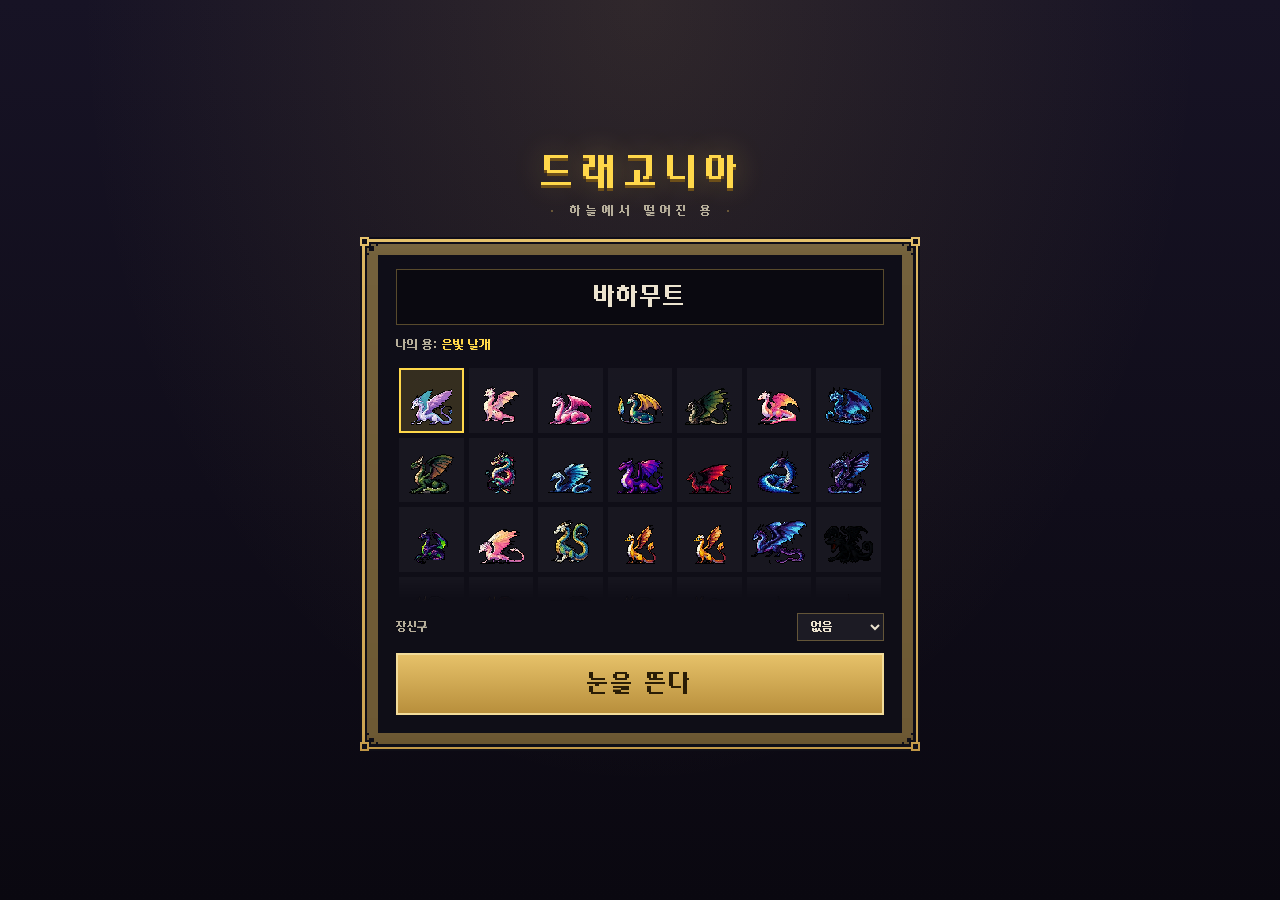
==== commit 654e553b: "글꼴을 물마루(Mulmaru)로 (갈무리는 잘못 고른 것) - 물마루 한 벌(12px 원본, OFL)로 CSS·캔버스 글씨 전부 교체. 크기는 12·24·36px 배수 그대로 - " ====
--- a/index.html
+++ b/index.html
@@ -5,8 +5,7 @@
     <meta name="viewport" content="width=device-width, initial-scale=1.0, maximum-scale=1.0, user-scalable=no, viewport-fit=cover">
     <meta name="mobile-web-app-capable" content="yes">
     <title>드래고니아: 하늘에서 떨어진 용</title>
-    <link rel="preload" href="./assets/fonts/Galmuri11.woff2" as="font" type="font/woff2" crossorigin>
-    <link rel="preload" href="./assets/fonts/Galmuri11-Bold.woff2" as="font" type="font/woff2" crossorigin>
+    <link rel="preload" href="./assets/fonts/Mulmaru.woff2" as="font" type="font/woff2" crossorigin>
     <link rel="stylesheet" href="./styles/main.css">
 </head>
 <body>
--- a/styles/main.css
+++ b/styles/main.css
@@ -5,13 +5,10 @@
    둥근 모서리와 네온 광택은 쓰지 않는다 (픽셀 테두리와 부딪힌다).
    ========================================================================== */
 
-/* 글꼴 — 갈무리(Galmuri). 닌텐도 DS 글꼴에서 온 한글 비트맵 폰트 (OFL, assets/fonts/Galmuri-LICENSE.txt).
-   Galmuri11 은 12px 이 원래 크기라 12·24·36px 에서만 픽셀이 딱 맞는다. 아래의 글자 크기는 전부 그 배수다.
-   아주 작은 글씨는 Galmuri9(10px). 렌더러가 글자를 뭉개지 않게 안티에일리어싱도 끈다 */
-@font-face { font-family: 'Galmuri11'; src: url('../assets/fonts/Galmuri11.woff2') format('woff2'); font-weight: 100 500; font-display: swap; }
-@font-face { font-family: 'Galmuri11'; src: url('../assets/fonts/Galmuri11-Bold.woff2') format('woff2'); font-weight: 600 900; font-display: swap; }
-@font-face { font-family: 'Galmuri9';  src: url('../assets/fonts/Galmuri9.woff2') format('woff2'); font-weight: 100 900; font-display: swap; }
-@font-face { font-family: 'Galmuri14'; src: url('../assets/fonts/Galmuri14.woff2') format('woff2'); font-weight: 100 900; font-display: swap; }
+/* 글꼴 — 물마루(Mulmaru). 게임용 한글 픽셀 폰트, 세로획이 굵고 모서리가 둥글다 (OFL, assets/fonts/Mulmaru-LICENSE.txt).
+   12px 이 원래 크기라 12·24·36px 에서만 픽셀이 딱 맞는다. 아래의 글자 크기는 전부 그 배수다.
+   굵기는 하나뿐이라 font-weight:700 은 브라우저가 1px 두껍게 그린다. 렌더러가 글자를 뭉개지 않게 안티에일리어싱도 끈다 */
+@font-face { font-family: 'Mulmaru'; src: url('../assets/fonts/Mulmaru.woff2') format('woff2'); font-weight: 100 900; font-display: swap; }
 
 :root {
     /* 판 */
@@ -38,9 +35,9 @@
     --bad:        #ff8a7a;
     --cold:       #7fd4ff;
 
-    --font-ko:    'Galmuri11', 'Galmuri9', sans-serif;   /* 본문 (12·24px) */
-    --font-title: 'Galmuri11', 'Galmuri14', sans-serif;  /* 제목·강조 (굵게, 24·36px) */
-    --font-num:   'Galmuri11', sans-serif;               /* 숫자·수치 */
+    --font-ko:    'Mulmaru', sans-serif;   /* 본문 (12·24px) */
+    --font-title: 'Mulmaru', sans-serif;   /* 제목·강조 (굵게, 24·36px) */
+    --font-num:   'Mulmaru', sans-serif;   /* 숫자·수치 */
 }
 
 * { box-sizing: border-box; }
@@ -266,7 +263,7 @@
     background: rgba(14, 13, 22, 0.9); border-left: 3px solid var(--gold-lit); border-top: 1px solid var(--gold-dim);
     color: var(--parch-mid); padding: 7px 10px 8px; font-size: 12px; line-height: 1.4; min-width: 200px;
 }
-.quest-line .ql-kind { display: block; font-size: 10px; font-family: 'Galmuri9', sans-serif; letter-spacing: 2px; color: var(--gold); margin-bottom: 2px; }
+.quest-line .ql-kind { display: block; font-size: 12px; letter-spacing: 2px; color: var(--gold); margin-bottom: 2px; }
 .quest-line b { display: block; color: var(--gold-lit); font-size: 12px; margin-bottom: 3px; }
 .quest-line i { display: block; font-style: normal; color: var(--parch); font-size: 12px; margin-bottom: 3px; }
 .quest-line .ql-where { display: block; color: var(--parch-mid); font-size: 12px; }
@@ -326,7 +323,7 @@
     font-family: var(--font-num); font-weight: 600; font-size: 24px; line-height: 1;
     color: var(--parch);
 }
-.slot-name { font-size: 10px; font-family: 'Galmuri9', sans-serif; white-space: nowrap; max-width: 58px; overflow: hidden; text-overflow: ellipsis; }
+.slot-name { font-size: 12px; white-space: nowrap; max-width: 58px; overflow: hidden; text-overflow: ellipsis; }
 .slot.locked { opacity: 0.5; filter: grayscale(0.85); }
 /* 새 마을에서 받는 숨결은 받기 전까지 칸이 보이지 않는다 */
 .slot.el.locked[data-el="WATER"], .slot.el.locked[data-el="EARTH"], .slot.el.locked[data-el="GRASS"] { display: none; }
@@ -946,7 +943,7 @@
 }
 .tnode-slot {
     position: absolute; top: -10px; right: -10px; transform: rotate(-45deg);
-    background: var(--good); color: #0b1a10; font-size: 10px; font-family: 'Galmuri9', sans-serif; font-weight: 700;
+    background: var(--good); color: #0b1a10; font-size: 12px; font-weight: 700;
     width: 16px; height: 16px; line-height: 16px; text-align: center; border: 1px solid #0b1a10;
 }
 .tnode-name { font-size: 12px; color: var(--parch-mid); text-align: center; line-height: 1.3; }
@@ -1011,14 +1008,14 @@
 #points-chip b { color: var(--parch); font-size: 12px; }
 #points-chip:hover { background: rgba(255, 216, 74, 0.3); }
 @keyframes point-pulse { from { box-shadow: 0 0 0 rgba(255,216,74,0); } to { box-shadow: 0 0 14px rgba(255,216,74,0.5); } }
-.slot-rank { position: absolute; top: 2px; right: 4px; font-size: 10px; font-family: 'Galmuri9', sans-serif; color: var(--gold-lit); letter-spacing: -1px; }
+.slot-rank { position: absolute; top: 2px; right: 4px; font-size: 12px; color: var(--gold-lit); letter-spacing: -1px; }
 
 @media (max-width: 900px), (max-height: 620px) {
     #journal-panel, #help-panel, #den-panel, #kids-panel, #settings-panel { width: 97vw; height: 92vh; max-height: 92vh; }
     .tree-canopy { gap: 2px; }
     .tnode { width: 62px; }
     .tnode-gem { width: 38px; height: 38px; border-width: 2px; }
-    .tnode-rank, .tnode-name { font-size: 10px; font-family: 'Galmuri9', sans-serif; }
+    .tnode-rank, .tnode-name { font-size: 12px; }
     .branch-rows { gap: 16px; }
     .branch-row { gap: 6px; }
     .branch-head { padding: 0 6px 4px; }
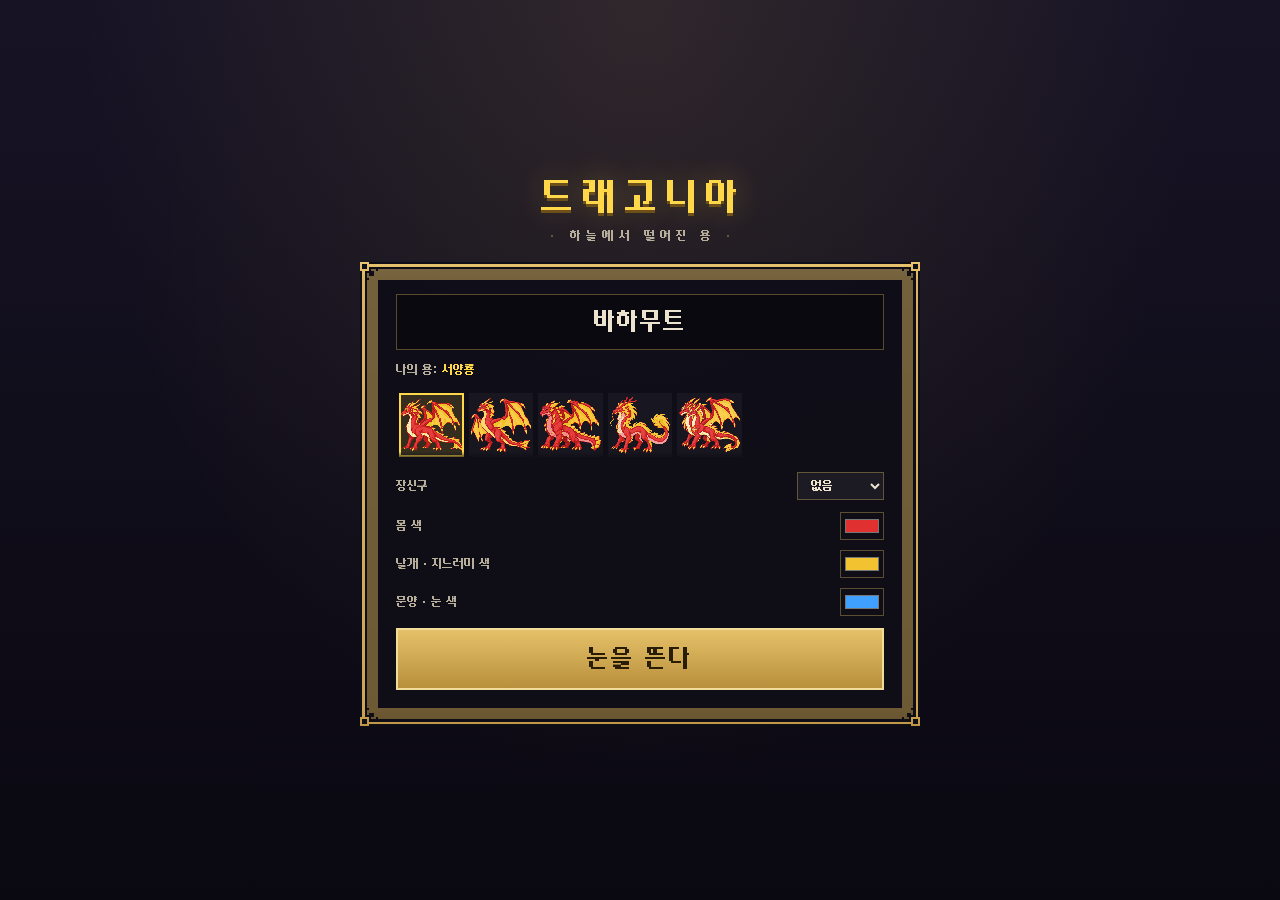
==== commit 9661b3cc: "나머지 마을 사람 12명·떠돌이 4종·보스 4마리 전용 그림 · 주인공 프리셋 다섯 (아기·청소년·성체) - cast.png 34칸: 도란·미루·이슬·단·소이·누리·흑단·잿별·버들" ====
--- a/index.html
+++ b/index.html
@@ -29,9 +29,10 @@
             </div>
 
             <div id="c-colors">
-            <div class="row"><span>몸 색</span> <input type="color" id="c-body" value="#c0392b"></div>
+            <div class="row"><span>몸 색</span> <input type="color" id="c-body" value="#e03030"></div>
             
-            <div class="row"><span>날개 · 배 색</span> <input type="color" id="c-wing" value="#e0a020"></div>
+            <div class="row"><span>날개 · 지느러미 색</span> <input type="color" id="c-wing" value="#f2c230"></div>
+            <div class="row"><span>문양 · 눈 색</span> <input type="color" id="c-mark" value="#3fa0ff"></div>
 
             </div>
 
@@ -80,40 +81,28 @@
         <button id="hud-show-btn">▶ 상태</button>
         <button id="right-show-btn">◀ 지도</button>
 
+        <!-- 왼쪽 위: 나. 초상 · 이름 · 단계, 그 밑에 막대 셋(글자는 막대 안에), 주머니 한 줄 -->
         <div class="hud-panel" id="hud-panel">
             <div class="hud-head">
                 <canvas class="portrait" id="ui-portrait" width="112" height="112"></canvas>
-                <div>
+                <div class="hud-id">
                     <div class="hud-name" id="ui-name">Player</div>
-                    <div class="hud-lvl">LVL <span id="ui-lvl">1</span> · <span id="ui-stage">해츨링</span></div>
-                    <div class="hud-partner">Partner: <span id="ui-partner">없음</span></div>
+                    <div class="hud-lvl">Lv.<span id="ui-lvl">1</span> <span class="hud-stage" id="ui-stage">해츨링</span></div>
                 </div>
-            </div>
-
-            <div class="stat-group">
-                <div class="stat-header"><span>EXP</span> <span id="ui-xp-text">0%</span></div>
-                <div class="progress-track"><div id="bar-xp" class="progress-fill xp-bar" style="width:0%"></div></div>
-            </div>
-            <div class="stat-group">
-                <div class="stat-header"><span>HP</span> <span id="ui-hp-text">100</span></div>
-                <div class="progress-track"><div id="bar-hp" class="progress-fill hp-bar" style="width:100%"></div></div>
-            </div>
-            <div class="stat-group">
-                <div class="stat-header"><span>HUNGER</span> <span id="ui-hunger-text">100%</span></div>
-                <div class="progress-track"><div id="bar-hunger" class="progress-fill hunger-bar" style="width:100%"></div></div>
-            </div>
+                <button id="hud-collapse-btn" title="접기 (U)">◀</button>
+            </div>
+
+            <div class="bar hp"><div id="bar-hp" class="bar-fill" style="width:100%"></div><span class="bar-label">체력</span><span class="bar-num" id="ui-hp-text">100</span></div>
+            <div class="bar food"><div id="bar-hunger" class="bar-fill" style="width:100%"></div><span class="bar-label">허기</span><span class="bar-num" id="ui-hunger-text">100%</span></div>
+            <div class="bar xp"><div id="bar-xp" class="bar-fill" style="width:0%"></div><span class="bar-label">경험</span><span class="bar-num" id="ui-xp-text">0%</span></div>
 
             <div id="buff-row"></div>
-            <button id="points-chip" style="display:none;">🌟 성장 포인트 <b id="points-num">0</b></button>
+            <button id="points-chip" style="display:none;">🌟 성장 포인트 <b id="points-num">0</b> · 누르면 성장 나무</button>
             <div class="inv-row">
-                <div class="inv-slot"><span>고기</span> <span id="ui-meat">0</span></div>
-                <div class="inv-slot"><span>골드</span> <span id="ui-gold">0</span></div>
-                <div class="inv-slot" id="twig-slot"><span>가지</span> <span id="ui-twigs">0</span></div>
-            </div>
-
-            <div class="hud-buttons">
-                <button id="kids-toggle-btn">가족 (P)</button>
-                <button id="hud-collapse-btn">◀ 접기</button>
+                <div class="inv-slot" title="고기 (C 로 먹는다)"><span>🍖</span> <span id="ui-meat">0</span></div>
+                <div class="inv-slot" title="골드"><span>🪙</span> <span id="ui-gold">0</span></div>
+                <div class="inv-slot" id="twig-slot" title="둥지 재료"><span>🪵</span> <span id="ui-twigs">0</span></div>
+                <button class="inv-slot inv-btn" id="kids-toggle-btn" title="가족 (P)"><span>💞</span> <span id="ui-partner">없음</span></button>
             </div>
         </div>
     </div>
@@ -153,6 +142,14 @@
     </div>
 
     <div id="fade-screen"><div id="fade-text"></div></div>
+
+    <!-- 장이 넘어갈 때의 까만 화면 (ui/hud.js 의 showChapterCard) -->
+    <div id="chapter-card">
+        <div id="ch-no"></div>
+        <div class="ch-rule"></div>
+        <div id="ch-name"></div>
+        <div class="ch-rule"></div>
+    </div>
 
     <div id="den-panel" class="panel">
         <div class="panel-head">
@@ -207,7 +204,10 @@
             <div class="help-row"><b>1 ~ 6</b><span>숨결 속성 바꾸기</span></div>
             <div class="help-row"><b>Q F R</b><span>장착한 스킬 (대기 시간만 쓴다)</span></div>
             <div class="help-row"><b>K</b><span>스킬 나무 (장착·강화) · <b class="inline">G</b> 성장 나무 · <b class="inline">X</b> 필살기</span></div>
-            <div class="help-row"><b>Space · E</b><span>눈앞의 것과 상호작용. 말 걸기 · 상자 · 열매 · 줍기 · 낚시 · 석비 · 굴</span></div>
+            <div class="help-row"><b>Space</b><span>말 걸기. 상대가 없으면 눈앞의 것(상자 · 열매 · 석비 · 굴)을 쓴다. 따라오는 짝보다 눈앞의 물건이 먼저다</span></div>
+            <div class="help-row"><b>E</b><span>말은 걸지 않고 눈앞의 것만 쓴다. 상자 · 열매 · 줍기 · 낚시 · 석비 · 굴 · 게시판</span></div>
+            <div class="help-row"><b>T</b><span>곁의 용에게 말 걸기 (물건이 앞에 있어도)</span></div>
+            <div class="help-row"><b>길잡이</b><span>오른쪽 추적창을 누르면 목표까지 알아서 걸어간다. 금빛 화살표가 목표를 가리킨다</span></div>
             <div class="help-row"><b>C</b><span>고기 먹기 (상호작용과 섞이지 않게 따로 뺐다)</span></div>
             
             <div class="help-row"><b>방향키</b><span>대화 선택지 고르기 (Space 로 결정). 마음을 전하는 것도 대화 안에 있다</span></div>
--- a/styles/main.css
+++ b/styles/main.css
@@ -142,10 +142,42 @@
    HUD (왼쪽 위)
    ========================================================================== */
 .hud-panel {
-    position: absolute; top: 18px; left: 18px; width: 248px;
-    padding: 4px 10px 8px;
+    position: absolute; top: 18px; left: 18px; width: 236px;
+    padding: 8px 10px 8px;
     pointer-events: auto;
 }
+.hud-head { display: flex; align-items: center; gap: 9px; margin-bottom: 8px; }
+.hud-id { flex: 1; min-width: 0; }
+.hud-name { font-family: var(--font-title); font-weight: 700; font-size: 24px; color: var(--parch); line-height: 1.1; white-space: nowrap; overflow: hidden; text-overflow: ellipsis; }
+.hud-lvl { font-size: 12px; color: var(--gold-lit); margin-top: 3px; font-family: var(--font-num); }
+.hud-stage { display: inline-block; margin-left: 5px; padding: 1px 6px; background: rgba(216, 178, 90, 0.16); border: 1px solid var(--gold-dim); color: var(--parch); }
+#hud-collapse-btn {
+    align-self: flex-start; padding: 2px 6px; cursor: pointer;
+    background: transparent; border: 1px solid var(--gold-dim); color: var(--parch-dim);
+    font-family: var(--font-ko); font-size: 12px; line-height: 1;
+}
+#hud-collapse-btn:hover { color: var(--parch); border-color: var(--gold); }
+/* 막대: 글자가 막대 안에 들어간다. 이름표 한 줄 + 막대 한 줄이던 것을 한 줄로 */
+.bar {
+    position: relative; height: 18px; margin-bottom: 4px;
+    background: rgba(0, 0, 0, 0.55); border: 1px solid var(--gold-dim);
+    overflow: hidden;
+}
+.bar-fill { position: absolute; left: 0; top: 0; bottom: 0; transition: width 0.25s ease-out; }
+.bar.hp .bar-fill   { background: linear-gradient(180deg, #ff6b5e, var(--hp)); }
+.bar.food .bar-fill { background: linear-gradient(180deg, #ffb35c, var(--food)); }
+.bar.xp .bar-fill   { background: linear-gradient(180deg, #c98bff, var(--xp)); }
+.bar.xp { height: 12px; }
+.bar.xp .bar-label, .bar.xp .bar-num { line-height: 10px; font-size: 12px; transform: scale(0.85); transform-origin: left center; }
+.bar.xp .bar-num { transform-origin: right center; }
+.bar-label, .bar-num {
+    position: absolute; top: 0; line-height: 16px; font-size: 12px; color: #fff;
+    text-shadow: 0 1px 0 #000, 0 0 3px #000; pointer-events: none;
+}
+.bar-label { left: 6px; }
+.bar-num { right: 6px; font-family: var(--font-num); }
+.inv-btn { cursor: pointer; font-family: var(--font-ko); }
+.inv-btn:hover { background: var(--ink-hover); border-color: var(--gold); }
 .hud-collapsed, .right-column.hud-collapsed { display: none !important; }
 
 #hud-show-btn {
@@ -168,42 +200,15 @@
 }
 #right-collapse-btn:hover { color: var(--parch); border-color: var(--gold); }
 
-.hud-head {
-    display: flex; align-items: center; gap: 10px;
-    padding-bottom: 8px; margin-bottom: 9px;
-    border-bottom: 1px solid var(--gold-dim);
-}
-.hud-name { font-family: var(--font-title); font-weight: 700; font-size: 24px; color: var(--parch); line-height: 1.2; }
-.hud-lvl { font-size: 12px; color: var(--gold-lit); margin-top: 2px; }
-.hud-partner { font-size: 12px; color: var(--parch-dim); margin-top: 1px; }
-
 .portrait {
     width: 52px; height: 52px; flex: none;
     background: radial-gradient(circle at 50% 40%, #2e3350, #12141f);
     border: 2px solid var(--gold); image-rendering: auto;
 }
 
-/* 막대 */
-.stat-group { margin-bottom: 7px; }
-.stat-header {
-    display: flex; justify-content: space-between; align-items: baseline;
-    font-size: 12px; color: var(--parch-dim); margin-bottom: 3px;
-    letter-spacing: 1.2px; font-family: var(--font-num);
-}
-.stat-header span:last-child { color: var(--parch); font-size: 12px; }
-.progress-track {
-    width: 100%; height: 9px;
-    background: rgba(0, 0, 0, 0.55);
-    border: 1px solid rgba(0, 0, 0, 0.6);
-    overflow: hidden;
-}
-.progress-fill { height: 100%; transition: width 0.25s ease-out; }
-.xp-bar     { background: linear-gradient(180deg, #c98bff, var(--xp)); }
-.hp-bar     { background: linear-gradient(180deg, #ff6b5e, var(--hp)); }
-.hunger-bar { background: linear-gradient(180deg, #ffb35c, var(--food)); }
 
 /* 걸려 있는 효과 */
-#buff-row { display: flex; flex-wrap: wrap; gap: 4px; margin: 8px 0 7px; }
+#buff-row { display: flex; flex-wrap: wrap; gap: 4px; margin: 6px 0 0; }
 #buff-row:empty { display: none; }
 .buff {
     font-size: 12px; padding: 2px 7px;
@@ -213,7 +218,7 @@
 .buff.bad { background: rgba(255, 138, 122, 0.12); border-color: rgba(255, 138, 122, 0.45); color: var(--bad); }
 
 /* 가진 것 */
-.inv-row { display: grid; grid-template-columns: repeat(3, 1fr); gap: 5px; margin-bottom: 8px; }
+.inv-row { display: grid; grid-template-columns: repeat(4, 1fr); gap: 4px; margin-top: 7px; }
 .inv-slot {
     display: flex; align-items: baseline; justify-content: center; gap: 5px;
     min-width: 0; white-space: nowrap;
@@ -224,7 +229,7 @@
 #ui-meat { color: var(--food) !important; }
 #ui-gold { color: var(--gold-lit) !important; }
 
-.hud-buttons { display: flex; gap: 5px; }
+.hud-buttons { display: none; }
 .hud-buttons button {
     flex: 1; padding: 6px 0; cursor: pointer;
     background: var(--ink-raise); border: 1px solid var(--gold-dim);
@@ -269,6 +274,14 @@
 .quest-line .ql-where { display: block; color: var(--parch-mid); font-size: 12px; }
 .quest-line .ql-where::before { content: '📍 '; }
 .quest-line .ql-prog { display: block; color: var(--parch-dim); font-size: 12px; font-family: var(--font-num); }
+.quest-line { pointer-events: auto; cursor: pointer; }
+.quest-line:hover { background: rgba(40, 36, 20, 0.92); }
+.quest-line .ql-go { display: block; margin-top: 5px; color: var(--gold); font-size: 12px; }
+.quest-line .ql-go:empty { display: none; }
+.quest-line.nav { border-left-color: var(--cold); }
+.quest-line.nav .ql-go { color: var(--cold); }
+.quest-line.suggest { border-left-color: var(--parch-dim); }
+.quest-line.suggest .ql-kind { color: var(--parch-mid); }
 .quest-line.complete { border-left-color: var(--good); }
 .quest-line.complete b, .quest-line.complete .ql-kind { color: var(--good); }
 .quest-line.flash { animation: ql-flash 1.6s ease-out; }
@@ -410,8 +423,9 @@
 #d-rel { width: 168px; height: 5px; background: rgba(0, 0, 0, 0.5); border: 1px solid var(--gold-dim); display: none; }
 #d-rel.show { display: block; }
 #d-rel i { display: block; height: 100%; background: linear-gradient(90deg, #d86a8a, #ff9ab4); }
+/* 대사 글자 크기는 설정에서 고른다 (ui/settings.js 가 --dlg-step 을 1~4 로 둔다. 12px 의 배수라야 픽셀 글꼴이 안 뭉개진다) */
 #d-text {
-    color: var(--parch); font-size: 24px; line-height: 1.62;
+    color: var(--parch); font-size: calc(12px * var(--dlg-step, 2)); line-height: 1.62;
     margin-bottom: 11px; min-height: 2.9em; white-space: pre-wrap;
 }
 /* 세로로 한 줄씩. 방향키로 오르내리고 [Space] 로 고른다 (번호는 붙이지 않는다) */
@@ -423,7 +437,7 @@
     position: relative;
     background: var(--ink-raise); color: var(--parch);
     border: 1px solid var(--gold-dim); border-left: 3px solid transparent;
-    padding: 8px 12px 8px 28px; cursor: pointer; font-size: 12px; text-align: left;
+    padding: 8px 12px 8px 28px; cursor: pointer; font-size: calc(12px * max(1, var(--dlg-step, 2) - 1)); text-align: left;
     font-family: var(--font-ko); line-height: 1.35;
     transition: background 0.1s, border-color 0.1s;
 }
@@ -703,6 +717,22 @@
 #fade-screen.on { opacity: 1; pointer-events: auto; }
 #fade-text { color: var(--gold-lit); font-size: 24px; letter-spacing: 6px; }
 
+/* 장이 넘어가는 까만 화면. 제 N 장 · 이름 (ui/hud.js 의 showChapterCard) */
+#chapter-card {
+    position: absolute; inset: 0; background: #030308; opacity: 0;
+    pointer-events: none; z-index: 320;
+    display: flex; flex-direction: column; align-items: center; justify-content: center; gap: 14px;
+    transition: opacity 0.9s ease;
+}
+#chapter-card.on { opacity: 1; pointer-events: auto; }
+#ch-no { font-family: var(--font-title); font-size: 24px; letter-spacing: 12px; color: var(--gold); text-indent: 12px; }
+#ch-name { font-family: var(--font-title); font-size: 36px; font-weight: 700; color: var(--parch); letter-spacing: 4px; text-shadow: 0 0 24px rgba(216, 178, 90, 0.35); }
+#chapter-card .ch-rule { width: min(300px, 60vw); height: 1px; background: linear-gradient(90deg, transparent, var(--gold), transparent); }
+#chapter-card.on #ch-no, #chapter-card.on #ch-name, #chapter-card.on .ch-rule { animation: ch-in 1.4s ease-out both; }
+#chapter-card.on #ch-name { animation-delay: 0.35s; }
+@keyframes ch-in { from { opacity: 0; transform: translateY(10px); } to { opacity: 1; transform: none; } }
+@media (max-width: 900px) { #ch-name { font-size: 24px; } #ch-no { font-size: 12px; } }
+
 /* ==========================================================================
    모바일(터치)
    ========================================================================== */
@@ -735,6 +765,13 @@
 }
 .touch-btn.big { font-size: 24px; background: rgba(120, 40, 20, 0.45); border-color: rgba(255, 170, 80, 0.9); }
 .touch-btn.down { background: rgba(255, 216, 74, 0.42); color: #2a1d06; }
+/* 설정 하나짜리 톱니 버튼. 왼쪽 가운데, 스틱 자리와 위쪽 칩들 사이 */
+#touch-settings {
+    position: absolute; left: 8px; top: 42%; pointer-events: auto;
+    width: 38px; height: 38px; line-height: 36px; text-align: center; font-size: 24px;
+    background: rgba(14, 13, 22, 0.78); border: 1px solid rgba(216, 178, 90, 0.7); color: var(--parch);
+}
+#touch-settings.down { background: rgba(255, 216, 74, 0.4); }
 #touch-top {
     position: absolute; top: 6px; left: 50%; transform: translateX(-50%);
     display: flex; gap: 4px; pointer-events: auto; flex-wrap: nowrap;
@@ -745,6 +782,9 @@
     font-size: 12px; font-family: var(--font-ko); white-space: nowrap; line-height: 1;
 }
 .touch-chip.down { background: rgba(255, 216, 74, 0.4); color: #2a1d06; }
+.touch-btn.off, .touch-chip.off { display: none; }
+.touch-btn small { display: block; font-size: 12px; font-weight: 400; color: var(--parch-mid); line-height: 1; margin-top: -2px; transform: scale(0.8); }
+.touch-btn.ready { border-color: #e0b0ff; box-shadow: 0 0 12px rgba(224, 176, 255, 0.5); }
 /* 터치에서는 Q·F·R·X 가 버튼으로 있으니 스킬 칸 줄은 치운다. 속성 1·2·3 은 위 칩으로 */
 body.touch #skill-bar { display: none; }
 body.touch #help-chip, body.touch #help-panel { display: none !important; }
@@ -755,8 +795,8 @@
 
 /* 작은 화면(폰 가로·태블릿) */
 @media (max-width: 900px), (max-height: 540px) {
-    .hud-panel   { transform: scale(0.7); transform-origin: top left;  top: 6px; left: 6px; }
-    .right-column { transform: scale(0.68); transform-origin: top right; top: 6px; right: 6px; }
+    .hud-panel   { transform: scale(0.72); transform-origin: top left;  top: 6px; left: 6px; }
+    .right-column { transform: scale(0.7); transform-origin: top right; top: 6px; right: 6px; }
     #hud-show-btn, #right-show-btn { top: 8px; }
     #dialogue-overlay { max-height: 58vh; padding: 6px 4% 10px; }
     #d-options { grid-template-columns: 1fr 1fr; }
@@ -768,9 +808,9 @@
     #dialogue-overlay, body.cutscene #dialogue-overlay { max-height: 88vh; bottom: 0; padding: 4px 5% 8px; }
     #d-header { gap: 10px; margin-bottom: 4px; }
     #d-portrait.portrait { width: 54px; height: 54px; }
-    #d-text, body.cutscene #d-text { font-size: 12px; line-height: 1.45; margin-bottom: 6px; min-height: 0; }
+    #d-text, body.cutscene #d-text { font-size: calc(12px * max(1, var(--dlg-step, 2) - 1)); line-height: 1.45; margin-bottom: 6px; min-height: 0; }
     #d-options { flex-direction: row; flex-wrap: wrap; gap: 4px; width: 100%; }
-    #d-options .d-btn { flex: 1 1 45%; padding: 5px 8px; font-size: 12px; }
+    #d-options .d-btn { flex: 1 1 45%; padding: 5px 8px; font-size: calc(12px * max(1, var(--dlg-step, 2) - 1)); }
     #scene-title { top: 24%; font-size: 24px; padding: 4px 12px; }
     .right-column { transform: scale(0.58); }
     .hud-panel { transform: scale(0.6); }
@@ -780,7 +820,14 @@
 @media (max-width: 520px) and (orientation: portrait) {
     .hud-panel   { transform: scale(0.54); top: 4px; left: 4px; }
     .right-column { transform: scale(0.54); top: 4px; right: 4px; }
-    #touch-top {
+    /* 설정 하나짜리 톱니 버튼. 왼쪽 가운데, 스틱 자리와 위쪽 칩들 사이 */
+#touch-settings {
+    position: absolute; left: 8px; top: 42%; pointer-events: auto;
+    width: 38px; height: 38px; line-height: 36px; text-align: center; font-size: 24px;
+    background: rgba(14, 13, 22, 0.78); border: 1px solid rgba(216, 178, 90, 0.7); color: var(--parch);
+}
+#touch-settings.down { background: rgba(255, 216, 74, 0.4); }
+#touch-top {
         top: calc(4px + 0.54 * 300px); left: 6px; transform: none;
         flex-direction: column; gap: 3px; width: max-content;
     }
@@ -827,6 +874,7 @@
 body.cutscene #help-chip,
 body.cutscene #interact-tip,
 body.cutscene #boss-bar,
+body.cutscene #chapter-card { z-index: 320; }
 body.cutscene #touch-layer {
     opacity: 0 !important;
     pointer-events: none !important;
@@ -842,7 +890,7 @@
     background-color: rgba(10, 9, 18, 0.95);
 }
 body.cutscene #d-options { width: 100%; align-items: flex-start; }
-body.cutscene #d-text { font-size: 24px; line-height: 1.7; }
+body.cutscene #d-text { font-size: calc(12px * var(--dlg-step, 2)); line-height: 1.7; }
 
 /* 일지 [마을 용들] 탭: 지금 누가 어디서 무엇을 하는지 */
 .folk-card {
